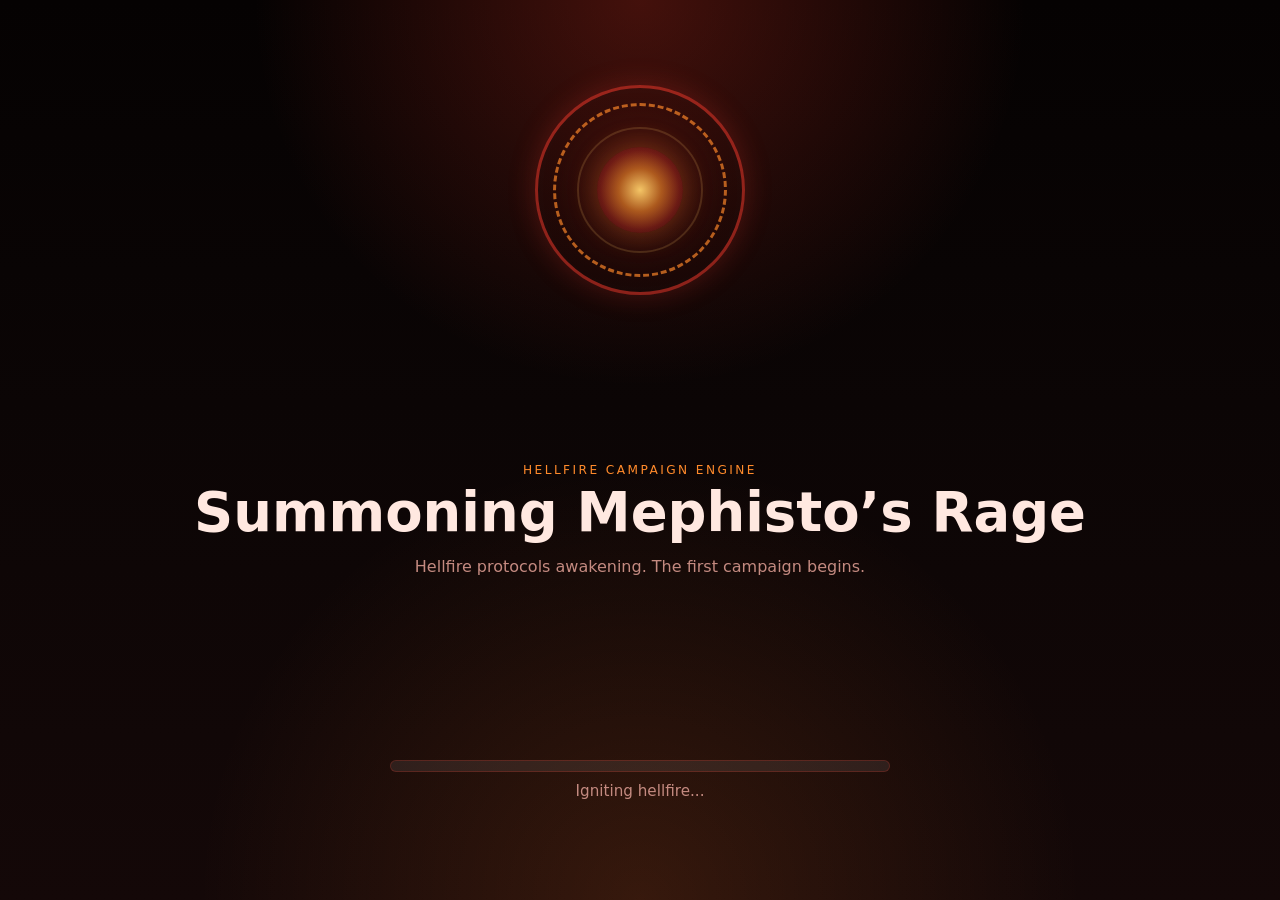
==== index.html @ 6e619ab1 "Update index.html" ====
<!DOCTYPE html>
<html lang="en">
<head>
  <meta charset="UTF-8" />
  <meta
    name="viewport"
    content="width=device-width, initial-scale=1, viewport-fit=cover"
  />
  <title>Omega Forge — V3</title>
  <meta name="theme-color" content="#120606" />
  <style>
    :root {
      --bg: #0b0505;
      --bg2: #1a0a0a;
      --panel: rgba(28, 10, 10, 0.92);
      --panel-2: rgba(18, 8, 8, 0.98);
      --line: rgba(255, 138, 43, 0.16);
      --line-2: rgba(255, 60, 47, 0.20);
      --text: #ffe8e0;
      --muted: #c48a80;
      --accent: #ff3c2f;
      --accent-2: #ff8a2b;
      --accent-3: #ffcf6b;
      --success: #9cff9a;
      --warn: #ffd166;
      --danger: #ff7676;
      --shadow: 0 16px 42px rgba(0, 0, 0, 0.42);
      --radius: 22px;
      --maxw: 1180px;
    }

    * { box-sizing: border-box; }

    html,
    body {
      margin: 0;
      min-height: 100%;
      background:
        radial-gradient(circle at top, rgba(255,60,40,.25), transparent 35%),
        radial-gradient(circle at bottom, rgba(255,120,40,.15), transparent 40%),
        linear-gradient(180deg,#050202 0%,#0b0505 45%,#140808 100%);
      color: var(--text);
      font-family: Inter, ui-sans-serif, system-ui, -apple-system, BlinkMacSystemFont, "Segoe UI", sans-serif;
    }

    body { min-height: 100vh; }

    button,
    input,
    textarea,
    select {
      font: inherit;
    }

    button { cursor: pointer; }

    .app-shell {
      width: 100%;
      min-height: 100vh;
      padding: 12px;
    }

    .screen {
      display: none;
      min-height: calc(100vh - 24px);
    }

    .screen.active {
      display: block;
    }

    .wrap,
    .topbar,
    .hud-grid {
      width: min(var(--maxw), 100%);
      margin: 0 auto;
    }

    .panel {
      background: linear-gradient(180deg, var(--panel), var(--panel-2));
      border: 1px solid var(--line);
      border-radius: var(--radius);
      box-shadow: var(--shadow);
      backdrop-filter: blur(10px);
    }

    .eyebrow {
      margin: 0 0 8px;
      font-size: 0.76rem;
      letter-spacing: 0.2em;
      text-transform: uppercase;
      color: var(--accent-2);
    }

    .muted { color: var(--muted); }

    .btn {
      border: 0;
      border-radius: 14px;
      padding: 12px 16px;
      color: white;
      transition: transform 0.18s ease, opacity 0.18s ease;
    }

    .btn:hover {
      transform: translateY(-1px);
      opacity: 0.98;
    }

    .btn-primary {
      background: linear-gradient(135deg, var(--accent), var(--accent-2));
      color: #1a0904;
      font-weight: 800;
    }

    .btn-secondary {
      background: rgba(255,255,255,0.08);
      border: 1px solid rgba(255,255,255,0.08);
    }

    .btn-danger {
      background: rgba(255,118,118,0.16);
      color: #ffd9d9;
      border: 1px solid rgba(255,118,118,0.14);
    }

    .btn-ghost {
      background: rgba(255,255,255,0.04);
      border: 1px solid var(--line-2);
      color: var(--text);
    }

    .btn-tab.active {
      background: linear-gradient(135deg, var(--accent), var(--accent-3));
      color: #2b0c04;
      font-weight: 800;
    }

    .btn-complete {
      background: linear-gradient(135deg, var(--accent-2), var(--accent-3));
      color: #2b1204;
      font-weight: 900;
    }

    .tag {
      display: inline-flex;
      align-items: center;
      gap: 8px;
      padding: 8px 12px;
      border-radius: 999px;
      background: rgba(255,255,255,0.05);
      border: 1px solid var(--line);
      color: var(--muted);
      font-size: 0.86rem;
      font-weight: 700;
    }

    /* LOADING */
    .reactor-wrap {
      min-height: calc(100vh - 24px);
      display: grid;
      place-items: center;
      text-align: center;
      gap: 22px;
    }

    .reactor-shell {
      position: relative;
      width: 210px;
      height: 210px;
    }

    .reactor-ring,
    .reactor-core {
      position: absolute;
      inset: 0;
      border-radius: 50%;
    }

    .reactor-ring.r1 {
      border: 3px solid rgba(255, 60, 47, 0.5);
      box-shadow: 0 0 28px rgba(255, 60, 47, 0.22);
      animation: spin 4.2s linear infinite;
    }

    .reactor-ring.r2 {
      inset: 18px;
      border: 3px dashed rgba(255, 138, 43, 0.68);
      animation: spin-reverse 3.2s linear infinite;
    }

    .reactor-ring.r3 {
      inset: 42px;
      border: 2px solid rgba(255, 207, 107, 0.16);
      animation: pulse 2.1s ease-in-out infinite;
    }

    .reactor-core {
      inset: 62px;
      background:
        radial-gradient(circle,
          rgba(255, 207, 107, 0.95) 0%,
          rgba(255, 138, 43, 0.62) 35%,
          rgba(255, 60, 47, 0.32) 65%,
          transparent 100%);
      box-shadow:
        0 0 30px rgba(255, 138, 43, 0.32),
        0 0 60px rgba(255, 60, 47, 0.24);
    }

    .loading-copy h1 {
      margin: 0 0 10px;
      font-size: clamp(2rem, 5vw, 3.4rem);
      line-height: 1.03;
    }

    .progress-block {
      width: min(500px, 100%);
    }

    .progress-bar {
      width: 100%;
      height: 12px;
      border-radius: 999px;
      background: rgba(255,255,255,0.08);
      overflow: hidden;
      border: 1px solid var(--line-2);
    }

    .progress-fill {
      width: 0%;
      height: 100%;
      border-radius: 999px;
      background: linear-gradient(90deg, var(--accent), var(--accent-2), var(--accent-3));
      transition: width 0.35s ease;
      box-shadow: 0 0 22px rgba(255, 60, 47, 0.34);
    }

    .progress-text {
      margin-top: 10px;
      color: var(--muted);
      font-size: 0.95rem;
    }

    /* OPERATOR SELECT */
    .operator-panel,
    .profile-panel {
      max-width: 900px;
      margin-top: 26px;
      padding: 22px;
    }

    .panel-header h2,
    .topbar h1,
    .card h3,
    .sheet-header h2 {
      margin: 0;
    }

    .panel-header {
      margin-bottom: 18px;
    }

    .operator-grid {
      display: grid;
      grid-template-columns: repeat(2, minmax(0, 1fr));
      gap: 14px;
    }

    .operator-card {
      padding: 16px;
      border-radius: 18px;
      border: 1px solid var(--line-2);
      background: rgba(255,255,255,0.03);
      display: grid;
      gap: 10px;
    }

    .operator-card h3 {
      margin: 0;
      font-size: 1.1rem;
    }

    .operator-meta {
      color: var(--muted);
      font-size: 0.92rem;
      line-height: 1.4;
    }

    .operator-actions {
      display: flex;
      gap: 10px;
      flex-wrap: wrap;
    }

    .form-grid {
      display: grid;
      grid-template-columns: repeat(2, minmax(0, 1fr));
      gap: 14px;
    }

    .field {
      display: flex;
      flex-direction: column;
      gap: 8px;
    }

    .field span {
      color: var(--muted);
      font-size: 0.92rem;
    }

    .field input,
    .field textarea,
    .field select {
      width: 100%;
      border-radius: 16px;
      border: 1px solid var(--line-2);
      background: rgba(20, 8, 8, 0.92);
      color: var(--text);
      padding: 13px 14px;
      outline: none;
    }

    .field input:focus,
    .field textarea:focus,
    .field select:focus {
      border-color: rgba(255, 138, 43, 0.55);
    }

    .field-full {
      grid-column: 1 / -1;
    }

    .actions {
      display: flex;
      justify-content: flex-end;
      gap: 10px;
      margin-top: 6px;
      flex-wrap: wrap;
    }

    /* HUD */
    .topbar {
      display: flex;
      justify-content: space-between;
      gap: 14px;
      align-items: center;
      margin-bottom: 16px;
    }

    .topbar-actions {
      display: flex;
      gap: 10px;
      flex-wrap: wrap;
    }

    .hud-grid {
      display: grid;
      gap: 16px;
    }

    .hero-panel,
    .sheet-panel,
    .metrics-panel,
    .archive-panel {
      padding: 18px;
    }

    .hero-banner {
      display: grid;
      gap: 12px;
      padding: 16px;
      border-radius: 18px;
      border: 1px solid var(--line-2);
      background:
        linear-gradient(180deg, rgba(255, 60, 47, 0.08), rgba(255,255,255,0.02));
    }

    .hero-line {
      display: flex;
      align-items: center;
      gap: 12px;
      flex-wrap: wrap;
    }

    .main-layout {
      display: grid;
      grid-template-columns: 1.45fr 0.95fr;
      gap: 16px;
      align-items: start;
    }

    .sheet-card,
    .card,
    .archive-block {
      border: 1px solid var(--line-2);
      background: rgba(18, 8, 8, 0.84);
      border-radius: 18px;
      overflow: hidden;
    }

    .sheet-header {
      padding: 16px;
      border-bottom: 1px solid var(--line-2);
      background: linear-gradient(180deg, rgba(255,138,43,0.10), rgba(255,255,255,0.02));
      display: grid;
      gap: 10px;
    }

    .sheet-header p { margin: 0; }

    .sheet-actions {
      display: flex;
      gap: 10px;
      flex-wrap: wrap;
    }

    .directive-tabs,
    .week-controls {
      display: flex;
      gap: 10px;
      flex-wrap: wrap;
    }

    .table-wrap {
      overflow-x: auto;
    }

    .paper-table {
      width: 100%;
      min-width: 880px;
      border-collapse: collapse;
    }

    .paper-table th,
    .paper-table td {
      padding: 12px 10px;
      text-align: left;
      vertical-align: top;
      border-bottom: 1px solid rgba(255,255,255,0.06);
    }

    .paper-table th {
      font-size: 0.8rem;
      letter-spacing: 0.08em;
      text-transform: uppercase;
      color: var(--accent-2);
      background: rgba(255,255,255,0.02);
    }

    .lift-name {
      font-weight: 800;
      color: var(--text);
      margin-bottom: 4px;
    }

    .lift-sub {
      color: var(--muted);
      font-size: 0.88rem;
    }

    .actual-input {
      width: 100%;
      min-width: 180px;
      border-radius: 10px;
      border: 1px solid var(--line-2);
      background: rgba(20, 8, 8, 0.94);
      color: var(--text);
      padding: 10px 12px;
      outline: none;
    }

    .card {
      padding: 16px;
    }

    .stack {
      display: grid;
      gap: 16px;
    }

    .clean-list {
      list-style: none;
      margin: 12px 0 0;
      padding: 0;
      display: grid;
      gap: 10px;
    }

    .clean-list li {
      padding: 10px 12px;
      border-radius: 12px;
      background: rgba(255,255,255,0.04);
    }

    .metrics-grid {
      display: grid;
      grid-template-columns: repeat(2, minmax(0, 1fr));
      gap: 10px;
    }

    .metric-card {
      padding: 14px;
      border-radius: 16px;
      border: 1px solid var(--line-2);
      background: rgba(255,255,255,0.03);
    }

    .metric-label {
      display: block;
      color: var(--muted);
      font-size: 0.82rem;
      margin-bottom: 7px;
    }

    .metric-card strong {
      font-size: 1.02rem;
    }

    .class-banner {
      padding: 14px;
      border-radius: 16px;
      border: 1px solid rgba(255, 138, 43, 0.18);
      background: linear-gradient(180deg, rgba(255,138,43,0.08), rgba(255,255,255,0.02));
      margin-bottom: 12px;
    }

    .class-title {
      font-size: 1.2rem;
      font-weight: 900;
      margin: 0 0 6px;
      color: var(--accent-3);
    }

    .progress-list {
      display: grid;
      gap: 8px;
      margin-top: 12px;
    }

    .progress-item {
      padding: 10px 12px;
      border-radius: 12px;
      background: rgba(255,255,255,0.04);
      border: 1px solid rgba(255,255,255,0.04);
      display: flex;
      justify-content: space-between;
      gap: 8px;
      align-items: center;
    }

    .done {
      color: var(--success);
      font-weight: 800;
    }

    .todo {
      color: var(--muted);
    }

    .notes-box {
      display: grid;
      gap: 12px;
    }

    .notes-box textarea {
      min-height: 150px;
      resize: vertical;
    }

    .status-message {
      padding: 12px 14px;
      border-radius: 14px;
      border: 1px solid rgba(255,138,43,0.18);
      background: rgba(255,138,43,0.08);
      color: var(--text);
      display: none;
      font-weight: 700;
    }

    .status-message.show {
      display: block;
    }

    .archive-toggle {
      width: 100%;
      border: 1px solid var(--line-2);
      background: rgba(18, 8, 8, 0.84);
      color: var(--text);
      border-radius: 16px;
      padding: 16px;
      display: flex;
      justify-content: space-between;
      align-items: center;
      font-weight: 800;
    }

    .archive-content {
      overflow: hidden;
      transition: max-height 0.28s ease, opacity 0.22s ease, margin-top 0.22s ease;
      max-height: 2200px;
      opacity: 1;
      margin-top: 12px;
    }

    .archive-content.collapsed {
      max-height: 0;
      opacity: 0;
      margin-top: 0;
    }

    .archive-inner {
      display: grid;
      gap: 12px;
    }

    .stack-list {
      display: grid;
      gap: 10px;
    }

    .log-item {
      padding: 12px 14px;
      border-radius: 12px;
      border: 1px solid var(--line-2);
      background: rgba(255,255,255,0.03);
    }

    .log-item .top {
      font-weight: 800;
      margin-bottom: 5px;
    }

    .log-item .bottom {
      color: var(--muted);
      font-size: 0.92rem;
    }

    .remax-row {
      display: grid;
      grid-template-columns: 1fr 1fr 1fr;
      gap: 10px;
      margin-top: 12px;
    }

    .footline {
      margin-top: 12px;
      font-size: 0.88rem;
      color: var(--muted);
    }

    @keyframes spin {
      from { transform: rotate(0deg); }
      to { transform: rotate(360deg); }
    }

    @keyframes spin-reverse {
      from { transform: rotate(360deg); }
      to { transform: rotate(0deg); }
    }

    @keyframes pulse {
      0%, 100% { transform: scale(0.97); opacity: 0.62; }
      50% { transform: scale(1.03); opacity: 1; }
    }

    @media (max-width: 1080px) {
      .main-layout {
        grid-template-columns: 1fr;
      }
    }

    @media (max-width: 820px) {
      .operator-grid,
      .form-grid,
      .remax-row {
        grid-template-columns: 1fr;
      }

      .metrics-grid {
        grid-template-columns: 1fr 1fr;
      }
    }

    @media (max-width: 760px) {
      .app-shell {
        padding: 10px;
      }

      .screen,
      .reactor-wrap {
        min-height: calc(100vh - 20px);
      }

      .topbar {
        flex-direction: column;
        align-items: flex-start;
      }

      .topbar-actions {
        width: 100%;
      }

      .topbar-actions .btn {
        flex: 1;
      }

      .metrics-grid {
        grid-template-columns: 1fr;
      }

      .reactor-shell {
        width: 160px;
        height: 160px;
      }

      .paper-table {
        min-width: 760px;
      }

      .loading-copy h1 {
        font-size: 2rem;
      }
    }
  </style>
</head>
<body>
  <div id="app" class="app-shell">
    <section id="loading-screen" class="screen active">
      <div class="reactor-wrap wrap">
        <div class="reactor-shell">
          <div class="reactor-ring r1"></div>
          <div class="reactor-ring r2"></div>
          <div class="reactor-ring r3"></div>
          <div class="reactor-core"></div>
        </div>

        <div class="loading-copy">
          <p class="eyebrow">HELLFIRE CAMPAIGN ENGINE</p>
          <h1>Summoning Mephisto’s Rage</h1>
          <p class="muted">Hellfire protocols awakening. The first campaign begins.</p>
        </div>

        <div class="progress-block">
          <div class="progress-bar">
            <div id="loading-bar-fill" class="progress-fill"></div>
          </div>
          <p id="loading-status" class="progress-text">Igniting hellfire...</p>
        </div>
      </div>
    </section>

    <section id="operator-screen" class="screen">
      <div class="panel operator-panel wrap">
        <div class="panel-header">
          <p class="eyebrow">SELECT OPERATOR</p>
          <h2>Choose Your Profile</h2>
          <p class="muted">Multiple people can run campaigns on the same phone/browser.</p>
        </div>

        <div id="operator-grid" class="operator-grid"></div>

        <div class="actions" style="margin-top:16px;">
          <button id="add-operator-btn" class="btn btn-primary" type="button">+ Add Operator</button>
        </div>
      </div>
    </section>

    <section id="profile-screen" class="screen">
      <div class="panel profile-panel wrap">
        <div class="panel-header">
          <p class="eyebrow">OPERATOR SETUP</p>
          <h2 id="profile-screen-title">Create Operator</h2>
          <p class="muted">Set the base numbers that will drive the full month arc.</p>
        </div>

        <form id="profile-form" class="form-grid">
          <label class="field">
            <span>Operator Name</span>
            <input id="name" type="text" placeholder="John" />
          </label>

          <label class="field">
            <span>Campaign Label</span>
            <input id="cycleName" type="text" placeholder="Month 01 // Mephisto’s Rage" />
          </label>

          <label class="field">
            <span>Bench Max</span>
            <input id="benchMax" type="number" min="0" step="1" placeholder="225" />
          </label>

          <label class="field">
            <span>Squat Max</span>
            <input id="squatMax" type="number" min="0" step="1" placeholder="315" />
          </label>

          <label class="field">
            <span>Deadlift Max</span>
            <input id="deadliftMax" type="number" min="0" step="1" placeholder="285" />
          </label>

          <label class="field">
            <span>Landmine Base</span>
            <input id="landmineBase" type="number" min="0" step="5" placeholder="45" />
          </label>

          <label class="field">
            <span>Kettlebell Base</span>
            <input id="kettlebellBase" type="number" min="0" step="5" placeholder="35" />
          </label>

          <div class="actions field-full">
            <button id="back-to-operators-btn" class="btn btn-secondary" type="button">Back</button>
            <button id="save-operator-btn" class="btn btn-primary" type="submit">Save Operator</button>
          </div>
        </form>
      </div>
    </section>

    <section id="hud-screen" class="screen">
      <header class="topbar wrap">
        <div>
          <p class="eyebrow">GUARDIANS COMMAND</p>
          <h1 id="hud-title">Welcome back, Operator</h1>
        </div>

        <div class="topbar-actions">
          <button id="switch-operator-btn" class="btn btn-secondary" type="button">Switch Operator</button>
          <button id="edit-profile-btn" class="btn btn-secondary" type="button">Edit Numbers</button>
          <button id="reset-operator-btn" class="btn btn-danger" type="button">Reset Operator</button>
        </div>
      </header>

      <main class="hud-grid wrap">
        <section class="panel hero-panel">
          <div class="hero-banner">
            <div class="hero-line">
              <span class="tag" id="arc-name-badge">Mephisto’s Rage</span>
              <span class="tag">Month <span id="month-badge">1</span></span>
              <span class="tag">Week <span id="week-badge">1</span></span>
              <span class="tag" id="phase-badge">Foundation</span>
            </div>

            <div>
              <p class="eyebrow">CURRENT ARC</p>
              <h2 id="arc-title" style="margin:0;">Mephisto’s Rage</h2>
              <p id="arc-subtitle" class="muted" style="margin:8px 0 0;">
                Three directives this week. Complete them to build Power Index.
              </p>
            </div>

            <div class="week-controls">
              <button id="prev-week-btn" class="btn btn-ghost" type="button">Previous Week</button>
              <button id="next-week-btn" class="btn btn-primary" type="button">Advance Week</button>
            </div>

            <div>
              <p class="eyebrow" style="margin-bottom:10px;">DIRECTIVES</p>
              <div id="directive-tabs" class="directive-tabs"></div>
            </div>
          </div>
        </section>

        <div class="main-layout">
          <section class="panel sheet-panel">
            <div class="sheet-card">
              <div class="sheet-header">
                <p class="eyebrow">ACTIVE DIRECTIVE</p>
                <h2 id="directive-title">Hellfire Ignition</h2>
                <p id="directive-subtitle" class="muted">The furnace opens. You either feed it or get consumed.</p>

                <div class="sheet-actions">
                  <button id="save-notes-btn" class="btn btn-secondary" type="button">Save Notes</button>
                  <button id="complete-directive-btn" class="btn btn-complete" type="button">Directive Complete</button>
                </div>

                <div id="directive-status-message" class="status-message"></div>
              </div>

              <div class="table-wrap">
                <table class="paper-table">
                  <thead>
                    <tr>
                      <th>Directive</th>
                      <th>Charge</th>
                      <th>Target Load</th>
                      <th>Actual</th>
                      <th>Notes</th>
                    </tr>
                  </thead>
                  <tbody id="paper-table-body"></tbody>
                </table>
              </div>
            </div>
          </section>

          <section class="stack">
            <section class="panel metrics-panel">
              <div class="card">
                <p class="eyebrow">OPERATOR METRICS</p>

                <div class="class-banner">
                  <p class="class-title" id="mutant-class-title">INITIATE</p>
                  <p id="mutant-class-subtitle" class="muted" style="margin:0;">Mutation emerging.</p>
                </div>

                <div class="metrics-grid">
                  <div class="metric-card">
                    <span class="metric-label">Power Index</span>
                    <strong id="power-index">0</strong>
                  </div>
                  <div class="metric-card">
                    <span class="metric-label">Completed Directives</span>
                    <strong id="completed-count">0 / 3</strong>
                  </div>
                  <div class="metric-card">
                    <span class="metric-label">Bench Threshold</span>
                    <strong id="stat-bench">225</strong>
                  </div>
                  <div class="metric-card">
                    <span class="metric-label">Squat Threshold</span>
                    <strong id="stat-squat">315</strong>
                  </div>
                  <div class="metric-card">
                    <span class="metric-label">Deadlift Threshold</span>
                    <strong id="stat-deadlift">285</strong>
                  </div>
                  <div class="metric-card">
                    <span class="metric-label">Operator</span>
                    <strong id="stat-operator">John</strong>
                  </div>
                </div>

                <div class="progress-list" id="campaign-progress-list"></div>
              </div>
            </section>

            <section class="panel">
              <div class="card">
                <h3>Session Warmup</h3>
                <ul id="warmup-list" class="clean-list"></ul>
              </div>
            </section>

            <section class="panel">
              <div class="card notes-box">
                <h3>Session Notes</h3>
                <textarea id="daily-notes" placeholder="Bar speed, stiffness, what moved well, what needs to change next time..."></textarea>
              </div>
            </section>

            <section class="panel">
              <div class="card">
                <p class="eyebrow">RE-MAX GATE</p>
                <h3>End of Week 4</h3>

                <div class="remax-row">
                  <label class="field">
                    <span>Bench AMRAP @ 85%</span>
                    <input id="bench-remax-reps" type="number" min="0" step="1" placeholder="6" />
                  </label>

                  <label class="field">
                    <span>Squat AMRAP @ 85%</span>
                    <input id="squat-remax-reps" type="number" min="0" step="1" placeholder="5" />
                  </label>

                  <label class="field">
                    <span>Deadlift AMRAP @ 85%</span>
                    <input id="deadlift-remax-reps" type="number" min="0" step="1" placeholder="6" />
                  </label>
                </div>

                <button id="run-remax-btn" class="btn btn-primary" type="button" style="margin-top:12px;">
                  Re-Max and Start Next Month
                </button>

                <p class="mini-note">
                  Completing a full month arc and re-maxing grants a major Power Index jump and rotates a new arc name.
                </p>
              </div>
            </section>
          </section>
        </div>

        <section class="panel archive-panel">
          <button id="archive-toggle" class="archive-toggle" type="button" aria-expanded="false">
            <span>Campaign Archive</span>
            <span id="archive-toggle-icon">+</span>
          </button>

          <div id="archive-content" class="archive-content collapsed">
            <div class="archive-inner">
              <div class="archive-block" style="padding:16px;">
                <h3>Recent Actual Entries</h3>
                <div id="recent-lifts" class="stack-list"></div>
              </div>

              <div class="archive-block" style="padding:16px;">
                <h3>Saved Session Notes</h3>
                <p id="archive-daily-notes" class="muted">No notes saved yet.</p>
              </div>
            </div>
          </div>
        </section>

        <p class="footline">
          V3 hellfire theme active. Month 1 = Mephisto’s Rage. Month 2 = Chronovium Surge.
        </p>
      </main>
    </section>
  </div>

  <script>
    (() => {
      const STORAGE_KEY = "guardians_directive_engine_v3";

      const arcPool = [
        "Mephisto’s Rage",
        "Chronovium Surge",
        "Omega Faultline",
        "Celestial Override"
      ];

      const phaseMap = {
        1: "Foundation",
        2: "Escalation",
        3: "Domination",
        4: "Regeneration"
      };

      const mutantClasses = [
        { name: "INITIATE", min: 0, subtitle: "Mutation emerging." },
        { name: "ENHANCED", min: 15, subtitle: "Strength stabilized." },
        { name: "PRIME", min: 40, subtitle: "Power accelerating." },
        { name: "ALPHA", min: 80, subtitle: "Mutant dominance." },
        { name: "OMEGA", min: 150, subtitle: "Reality bending." }
      ];

      const mephistoDirectiveNames = {
        1: [
          { name: "Hellfire Ignition", subtitle: "The furnace opens. You either feed it or get consumed." },
          { name: "Demon’s Bargain", subtitle: "Pay in sweat now or blood later." },
          { name: "Inferno Protocol", subtitle: "Heat rises. So do expectations." }
        ],
        2: [
          { name: "Soul Furnace", subtitle: "The load climbs. The contract tightens." },
          { name: "Brimstone Load", subtitle: "Heavy work with hellfire in the joints." },
          { name: "Pit Descent", subtitle: "Walk deeper into the fire and come back stronger." }
        ],
        3: [
          { name: "Helllord Strength", subtitle: "This is the week where mercy leaves the room." },
          { name: "Blood Contract", subtitle: "Power is purchased rep by rep." },
          { name: "Devil’s Dominion", subtitle: "Own the room. Own the bar." }
        ],
        4: [
          { name: "Ashen Recovery", subtitle: "The flames quiet, but the steel stays." },
          { name: "Ember Stability", subtitle: "Lighter work. Cleaner movement." },
          { name: "Hellgate Reset", subtitle: "Close the month arc and reopen stronger." }
        ]
      };

      const defaultOperator = {
        id: "",
        profile: {
          name: "",
          cycleName: "Month 01 // Mephisto’s Rage",
          benchMax: 225,
          squatMax: 315,
          deadliftMax: 285,
          landmineBase: 45,
          kettlebellBase: 35
        },
        month: 1,
        week: 1,
        workoutIndex: 0,
        arcName: "Mephisto’s Rage",
        dailyNotes: {},
        actualEntries: {},
        recentEntries: [],
        archiveOpen: false,
        completedDirectives: {},
        weekBonuses: {},
        powerIndex: 0
      };

      const defaultRoot = {
        activeOperatorId: "",
        operators: {}
      };

      function clone(obj) {
        return JSON.parse(JSON.stringify(obj));
      }

      function getRootData() {
        try {
          const raw = localStorage.getItem(STORAGE_KEY);
          if (!raw) return clone(defaultRoot);
          const parsed = JSON.parse(raw);
          return {
            ...clone(defaultRoot),
            ...parsed,
            operators: parsed.operators || {}
          };
        } catch {
          return clone(defaultRoot);
        }
      }

      function saveRootData() {
        localStorage.setItem(STORAGE_KEY, JSON.stringify(rootData));
      }

      function generateId() {
        return `op_${Date.now()}_${Math.floor(Math.random() * 10000)}`;
      }

      function pickArcName(month) {
        return arcPool[(month - 1) % arcPool.length];
      }

      function round5(value) {
        return Math.max(5, Math.round(value / 5) * 5);
      }

      function pct(value, decimal) {
        return round5(value * decimal);
      }

      function estimate1RM(weight, reps) {
        return Math.round(weight * (1 + reps * 0.0333));
      }

      function escapeHtml(value) {
        return String(value)
          .replaceAll("&", "&amp;")
          .replaceAll("<", "&lt;")
          .replaceAll(">", "&gt;")
          .replaceAll('"', "&quot;")
          .replaceAll("'", "&#039;");
      }

      function getCurrentOperator() {
        return rootData.operators[rootData.activeOperatorId] || null;
      }

      function setCurrentOperator(operator) {
        rootData.operators[operator.id] = operator;
        rootData.activeOperatorId = operator.id;
        saveRootData();
      }

      function clearCurrentOperator() {
        rootData.activeOperatorId = "";
        saveRootData();
      }

      function deleteOperator(id) {
        delete rootData.operators[id];
        if (rootData.activeOperatorId === id) rootData.activeOperatorId = "";
        saveRootData();
      }

      function getMutantClass(powerIndex) {
        let current = mutantClasses[0];
        mutantClasses.forEach((rank) => {
          if (powerIndex >= rank.min) current = rank;
        });
        return current;
      }

      function directiveCompleteKey(operator) {
        return `m${operator.month}-w${operator.week}-d${operator.workoutIndex}`;
      }

      function directiveNotesKey(operator) {
        return `m${operator.month}-w${operator.week}-d${operator.workoutIndex}`;
      }

      function directiveEntryKey(operator, liftIndex) {
        return `m${operator.month}-w${operator.week}-d${operator.workoutIndex}-l${liftIndex}`;
      }

      function weekBonusKey(operator) {
        return `m${operator.month}-w${operator.week}`;
      }

      function weekPrescription(week) {
        if (week === 1) {
          return {
            primaryA: "5 x 5",
            primaryB: "4 x 5",
            accessory: "4 x 10",
            kb: "4 x 12-15",
            core: "3 x 10-12 / 30-40 sec"
          };
        }
        if (week === 2) {
          return {
            primaryA: "5-4-3-4-5",
            primaryB: "5-4-3-4-5",
            accessory: "4 x 8",
            kb: "4 x 10-12",
            core: "3 x 8-10 / 30-40 sec"
          };
        }
        if (week === 3) {
          return {
            primaryA: "4 x 8",
            primaryB: "4 x 8-10",
            accessory: "4 x 8-10",
            kb: "4 x 8-10",
            core: "3 x 8-10 / 35-45 sec"
          };
        }
        return {
          primaryA: "3 x 12",
          primaryB: "3 x 12",
          accessory: "3 x 12-15",
          kb: "3 x 12-15",
          core: "3 x 10-12 / 30 sec"
        };
      }

      function weekLoad(type, max) {
        if (type === "week2wave") {
          return `${pct(max, 0.70)} / ${pct(max, 0.75)} / ${pct(max, 0.80)} / ${pct(max, 0.75)} / ${pct(max, 0.70)}`;
        }
        if (type === "week1heavy") return pct(max, 0.72);
        if (type === "week1secondary") return pct(max, 0.68);
        if (type === "week3heavy") return pct(max, 0.68);
        if (type === "week3secondary") return pct(max, 0.65);
        if (type === "week4heavy") return pct(max, 0.55);
        if (type === "week4secondary") return pct(max, 0.50);
        return pct(max, 0.7);
      }

      function buildWeekPlan(profile, week, month) {
        const bench = Number(profile.benchMax) || 225;
        const squat = Number(profile.squatMax) || 315;
        const dead = Number(profile.deadliftMax) || 285;
        const landmine = Number(profile.landmineBase) || 45;
        const kb = Number(profile.kettlebellBase) || 35;
        const s = weekPrescription(week);

        const basePlan = [
          {
            name: "Directive A",
            subtitle: "Primary opening directive.",
            warmup: [
              "3 min incline walk or bike",
              "Band shoulder activation x 15",
              "Hip hinge x 10",
              "Bench ramp x 3 waves",
              "Deadlift ramp x 3 waves"
            ],
            lifts: [
              { name: "Bench Press", charge: s.primaryA, weight: week === 2 ? weekLoad("week2wave", bench) : week === 3 ? weekLoad("week3heavy", bench) : week === 4 ? weekLoad("week4heavy", bench) : weekLoad("week1heavy", bench), notes: "Main press. Own the groove." },
              { name: "Snatch-Grip Deadlift", charge: s.primaryB, weight: week === 2 ? weekLoad("week2wave", dead) : week === 3 ? weekLoad("week3secondary", dead) : week === 4 ? weekLoad("week4secondary", dead) : weekLoad("week1secondary", dead), notes: "Huge upper back. No soft setup." },
              { name: "Landmine Meadows Row", charge: s.accessory, weight: round5(landmine + (week === 1 ? 30 : week === 2 ? 35 : week === 3 ? 40 : 15)), notes: "Drive through elbow." },
              { name: "Bulgarian Split Squat", charge: week === 4 ? "3 x 10 each" : "3-4 x 8-10 each", weight: "Bodyweight / DB", notes: "Own balance and depth." },
              { name: "Kettlebell Swing", charge: s.kb, weight: round5(kb + (week >= 3 ? 10 : week === 2 ? 5 : 0)), notes: "Snap hips. Stay crisp." },
              { name: "Pallof Press", charge: s.core, weight: "Band / Cable", notes: "Anti-rotation. Ribs down." }
            ]
          },
          {
            name: "Directive B",
            subtitle: "Second pressure directive.",
            warmup: [
              "3 min bike",
              "Adductor rockback x 8 each side",
              "Goblet squat pry x 8",
              "Squat ramp x 3 waves",
              "Bench ramp x 2 waves"
            ],
            lifts: [
              { name: "Back Squat", charge: s.primaryA, weight: week === 2 ? weekLoad("week2wave", squat) : week === 3 ? weekLoad("week3heavy", squat) : week === 4 ? weekLoad("week4heavy", squat) : weekLoad("week1heavy", squat), notes: "Depth and brace." },
              { name: "Bench Press", charge: week === 1 ? "4 x 6" : s.primaryB, weight: week === 2 ? weekLoad("week2wave", bench) : week === 3 ? weekLoad("week3secondary", bench) : week === 4 ? weekLoad("week4secondary", bench) : pct(bench, 0.75), notes: "Repeatable press quality." },
              { name: "Landmine Lunges", charge: week === 4 ? "3 x 10 each" : "4 x 8 each", weight: round5(landmine + (week === 1 ? 20 : week === 2 ? 25 : week === 3 ? 30 : 10)), notes: "Athletic unilateral strength." },
              { name: "Romanian Deadlift", charge: week === 4 ? "3 x 10" : "3 x 8-10", weight: week === 1 ? pct(dead, 0.50) : week === 2 ? pct(dead, 0.55) : week === 3 ? pct(dead, 0.60) : pct(dead, 0.45), notes: "Lengthen hamstrings. Stay braced." },
              { name: "Kettlebell Front Rack Carry", charge: s.core, weight: round5(kb + (week >= 3 ? 10 : 5)), notes: "Anti-lateral flexion. Tall and locked in." },
              { name: "Dead Bug", charge: "3 x 8-10 each", weight: "Bodyweight", notes: "Anti-extension. Move slow." }
            ]
          },
          {
            name: "Directive C",
            subtitle: "Final pressure directive.",
            warmup: [
              "3 min row or fast walk",
              "Glute bridge x 12",
              "T-spine opener x 8",
              "Deadlift ramp x 3 waves",
              "Squat ramp x 2 waves"
            ],
            lifts: [
              { name: "Deadlift", charge: s.primaryA, weight: week === 2 ? weekLoad("week2wave", dead) : week === 3 ? weekLoad("week3heavy", dead) : week === 4 ? weekLoad("week4heavy", dead) : weekLoad("week1heavy", dead), notes: "Conventional pull. Clean violence." },
              { name: "Back Squat", charge: week === 1 ? "4 x 6" : s.primaryB, weight: week === 2 ? weekLoad("week2wave", squat) : week === 3 ? weekLoad("week3secondary", squat) : week === 4 ? weekLoad("week4secondary", squat) : pct(squat, 0.70), notes: "Stay stacked. No divebombing." },
              { name: "Half-Kneeling Landmine Thruster", charge: week === 4 ? "3 x 10 each" : "4 x 8 each", weight: round5(landmine + (week === 1 ? 15 : week === 2 ? 20 : week === 3 ? 25 : 10)), notes: "Press and brace together." },
              { name: "Bulgarian Split Squat", charge: week === 4 ? "3 x 10 each" : "3-4 x 8 each", weight: "Bodyweight / DB", notes: "Control depth and pelvis." },
              { name: "Kettlebell Goblet Squat", charge: s.kb, weight: round5(kb + (week >= 3 ? 10 : 0)), notes: "Stay upright and brutal." },
              { name: "Suitcase Carry", charge: "3 x 35-45 sec each", weight: round5(kb + 5), notes: "Anti-lateral flexion. No leaning." }
            ]
          }
        ];

        if (month === 1) {
          const names = mephistoDirectiveNames[week] || mephistoDirectiveNames[1];
          return basePlan.map((directive, index) => ({
            ...directive,
            name: names[index].name,
            subtitle: names[index].subtitle
          }));
        }

        return basePlan.map((directive, index) => {
          const monthSets = {
            2: [
              ["Chrono Break", "Time is unstable. Your output should be too."],
              ["Rift Pressure", "Push through the split and hold the line."],
              ["Temporal Collapse", "Power under distortion."]
            ],
            3: [
              ["Faultline Pressure", "The ground shifts. You do not."],
              ["Omega Drift", "Power without waste."],
              ["Breakpoint Dominion", "Drive through instability."]
            ],
            4: [
              ["Celestial Signal", "Controlled force under a bigger sky."],
              ["Starfall Load", "Heavy work with cosmic posture."],
              ["Override Pulse", "Finish strong. Finish clean."]
            ]
          };
          const themed = monthSets[month] || monthSets[2];
          return {
            ...directive,
            name: themed[index][0],
            subtitle: themed[index][1]
          };
        });
      }

      const screens = {
        loading: document.getElementById("loading-screen"),
        operator: document.getElementById("operator-screen"),
        profile: document.getElementById("profile-screen"),
        hud: document.getElementById("hud-screen")
      };

      const els = {
        loadingBarFill: document.getElementById("loading-bar-fill"),
        loadingStatus: document.getElementById("loading-status"),

        operatorGrid: document.getElementById("operator-grid"),
        addOperatorBtn: document.getElementById("add-operator-btn"),

        profileScreenTitle: document.getElementById("profile-screen-title"),
        profileForm: document.getElementById("profile-form"),
        name: document.getElementById("name"),
        cycleName: document.getElementById("cycleName"),
        benchMax: document.getElementById("benchMax"),
        squatMax: document.getElementById("squatMax"),
        deadliftMax: document.getElementById("deadliftMax"),
        landmineBase: document.getElementById("landmineBase"),
        kettlebellBase: document.getElementById("kettlebellBase"),
        backToOperatorsBtn: document.getElementById("back-to-operators-btn"),

        hudTitle: document.getElementById("hud-title"),
        arcNameBadge: document.getElementById("arc-name-badge"),
        monthBadge: document.getElementById("month-badge"),
        weekBadge: document.getElementById("week-badge"),
        phaseBadge: document.getElementById("phase-badge"),
        arcTitle: document.getElementById("arc-title"),
        arcSubtitle: document.getElementById("arc-subtitle"),

        prevWeekBtn: document.getElementById("prev-week-btn"),
        nextWeekBtn: document.getElementById("next-week-btn"),
        directiveTabs: document.getElementById("directive-tabs"),

        directiveTitle: document.getElementById("directive-title"),
        directiveSubtitle: document.getElementById("directive-subtitle"),
        directiveStatusMessage: document.getElementById("directive-status-message"),
        paperTableBody: document.getElementById("paper-table-body"),
        completeDirectiveBtn: document.getElementById("complete-directive-btn"),

        warmupList: document.getElementById("warmup-list"),
        dailyNotes: document.getElementById("daily-notes"),
        saveNotesBtn: document.getElementById("save-notes-btn"),

        mutantClassTitle: document.getElementById("mutant-class-title"),
        mutantClassSubtitle: document.getElementById("mutant-class-subtitle"),
        powerIndex: document.getElementById("power-index"),
        completedCount: document.getElementById("completed-count"),
        statBench: document.getElementById("stat-bench"),
        statSquat: document.getElementById("stat-squat"),
        statDeadlift: document.getElementById("stat-deadlift"),
        statOperator: document.getElementById("stat-operator"),
        campaignProgressList: document.getElementById("campaign-progress-list"),

        benchRemaxReps: document.getElementById("bench-remax-reps"),
        squatRemaxReps: document.getElementById("squat-remax-reps"),
        deadliftRemaxReps: document.getElementById("deadlift-remax-reps"),
        runRemaxBtn: document.getElementById("run-remax-btn"),

        recentLifts: document.getElementById("recent-lifts"),
        archiveDailyNotes: document.getElementById("archive-daily-notes"),
        archiveToggle: document.getElementById("archive-toggle"),
        archiveContent: document.getElementById("archive-content"),
        archiveToggleIcon: document.getElementById("archive-toggle-icon"),

        switchOperatorBtn: document.getElementById("switch-operator-btn"),
        editProfileBtn: document.getElementById("edit-profile-btn"),
        resetOperatorBtn: document.getElementById("reset-operator-btn")
      };

      let rootData = getRootData();
      let editingOperatorId = "";

      function showScreen(screenName) {
        Object.values(screens).forEach((screen) => {
          if (screen) screen.classList.remove("active");
        });
        if (screens[screenName]) screens[screenName].classList.add("active");
      }

      function showStatus(message) {
        els.directiveStatusMessage.textContent = message;
        els.directiveStatusMessage.classList.add("show");
        clearTimeout(showStatus._timer);
        showStatus._timer = setTimeout(() => {
          els.directiveStatusMessage.classList.remove("show");
        }, 2200);
      }

      function renderOperatorSelect() {
        els.operatorGrid.innerHTML = "";
        const operators = Object.values(rootData.operators);

        if (!operators.length) {
          const div = document.createElement("div");
          div.className = "operator-card";
          div.innerHTML = `
            <h3>No operators yet</h3>
            <div class="operator-meta">Create your first operator to start the campaign engine.</div>
          `;
          els.operatorGrid.appendChild(div);
          return;
        }

        operators.forEach((operator) => {
          const rank = getMutantClass(operator.powerIndex || 0);
          const div = document.createElement("div");
          div.className = "operator-card";
          div.innerHTML = `
            <h3>${escapeHtml(operator.profile.name)}</h3>
            <div class="operator-meta">
              Class: ${rank.name}<br>
              Power Index: ${operator.powerIndex || 0}<br>
              Month ${operator.month} • Week ${operator.week}
            </div>
          `;

          const actions = document.createElement("div");
          actions.className = "operator-actions";

          const loadBtn = document.createElement("button");
          loadBtn.className = "btn btn-primary";
          loadBtn.type = "button";
          loadBtn.textContent = "Load";
          loadBtn.addEventListener("click", () => {
            rootData.activeOperatorId = operator.id;
            saveRootData();
            renderHud();
            showScreen("hud");
          });

          const editBtn = document.createElement("button");
          editBtn.className = "btn btn-secondary";
          editBtn.type = "button";
          editBtn.textContent = "Edit";
          editBtn.addEventListener("click", () => {
            openProfileScreen(operator.id);
          });

          const deleteBtn = document.createElement("button");
          deleteBtn.className = "btn btn-danger";
          deleteBtn.type = "button";
          deleteBtn.textContent = "Delete";
          deleteBtn.addEventListener("click", () => {
            const ok = window.confirm(`Delete operator ${operator.profile.name}?`);
            if (!ok) return;
            deleteOperator(operator.id);
            renderOperatorSelect();
          });

          actions.appendChild(loadBtn);
          actions.appendChild(editBtn);
          actions.appendChild(deleteBtn);
          div.appendChild(actions);
          els.operatorGrid.appendChild(div);
        });
      }

      function openProfileScreen(operatorId = "") {
        editingOperatorId = operatorId;
        if (operatorId && rootData.operators[operatorId]) {
          const op = rootData.operators[operatorId];
          els.profileScreenTitle.textContent = "Edit Operator";
          els.name.value = op.profile.name || "";
          els.cycleName.value = op.profile.cycleName || "";
          els.benchMax.value = op.profile.benchMax || "";
          els.squatMax.value = op.profile.squatMax || "";
          els.deadliftMax.value = op.profile.deadliftMax || "";
          els.landmineBase.value = op.profile.landmineBase || "";
          els.kettlebellBase.value = op.profile.kettlebellBase || "";
        } else {
          els.profileScreenTitle.textContent = "Create Operator";
          els.name.value = "";
          els.cycleName.value = "Month 01 // Mephisto’s Rage";
          els.benchMax.value = 225;
          els.squatMax.value = 315;
          els.deadliftMax.value = 285;
          els.landmineBase.value = 45;
          els.kettlebellBase.value = 35;
        }
        showScreen("profile");
      }

      function saveOperatorFromForm() {
        const name = els.name.value.trim();
        if (!name) {
          alert("Enter the operator name first.");
          return false;
        }

        let operator;
        if (editingOperatorId && rootData.operators[editingOperatorId]) {
          operator = rootData.operators[editingOperatorId];
        } else {
          operator = clone(defaultOperator);
          operator.id = generateId();
          operator.arcName = pickArcName(1);
        }

        operator.profile = {
          name,
          cycleName: els.cycleName.value.trim() || `Month ${String(operator.month).padStart(2, "0")} // ${operator.arcName}`,
          benchMax: Number(els.benchMax.value) || 225,
          squatMax: Number(els.squatMax.value) || 315,
          deadliftMax: Number(els.deadliftMax.value) || 285,
          landmineBase: Number(els.landmineBase.value) || 45,
          kettlebellBase: Number(els.kettlebellBase.value) || 35
        };

        setCurrentOperator(operator);
        return true;
      }

      function renderHeader(operator) {
        els.hudTitle.textContent = `Welcome back, ${operator.profile.name}`;
        els.arcNameBadge.textContent = operator.arcName;
        els.monthBadge.textContent = operator.month;
        els.weekBadge.textContent = operator.week;
        els.phaseBadge.textContent = phaseMap[operator.week];
        els.arcTitle.textContent = operator.arcName;
        els.arcSubtitle.textContent = `${phaseMap[operator.week]} phase. Complete directives to build Power Index and climb toward Omega.`;
      }

      function renderDirectiveTabs(operator, plan) {
        els.directiveTabs.innerHTML = "";
        plan.forEach((directive, index) => {
          const btn = document.createElement("button");
          btn.type = "button";
          btn.className = `btn btn-ghost btn-tab ${index === operator.workoutIndex ? "active" : ""}`;

          const key = `m${operator.month}-w${operator.week}-d${index}`;
          const done = operator.completedDirectives[key];
          btn.textContent = done ? `✓ ${directive.name}` : directive.name;

          btn.addEventListener("click", () => {
            operator.workoutIndex = index;
            setCurrentOperator(operator);
            renderHud();
          });

          els.directiveTabs.appendChild(btn);
        });
      }

      function renderDirective(operator, plan) {
        const directive = plan[operator.workoutIndex] || plan[0];
        els.directiveTitle.textContent = directive.name;
        els.directiveSubtitle.textContent = directive.subtitle;

        const completeKey = directiveCompleteKey(operator);
        const isComplete = Boolean(operator.completedDirectives[completeKey]);
        els.completeDirectiveBtn.textContent = isComplete ? "Directive Complete ✓" : "Directive Complete";
        els.completeDirectiveBtn.disabled = isComplete;

        els.warmupList.innerHTML = "";
        directive.warmup.forEach((item) => {
          const li = document.createElement("li");
          li.textContent = item;
          els.warmupList.appendChild(li);
        });

        const notesKey = directiveNotesKey(operator);
        els.dailyNotes.value = operator.dailyNotes[notesKey] || "";

        els.paperTableBody.innerHTML = "";
        directive.lifts.forEach((lift, liftIndex) => {
          const key = directiveEntryKey(operator, liftIndex);
          const currentActual = operator.actualEntries[key] || "";

          const tr = document.createElement("tr");
          tr.innerHTML = `
            <td><div class="lift-name">${lift.name}</div></td>
            <td>${lift.charge}</td>
            <td>${lift.weight}</td>
            <td>
              <input
                class="actual-input"
                type="text"
                value="${escapeHtml(currentActual)}"
                placeholder="ex: all sets smooth / missed final set / 225 x5 x5 x5 x5"
                ${isComplete ? "disabled" : ""}
              />
            </td>
            <td class="lift-sub">${lift.notes}</td>
          `;

          const input = tr.querySelector(".actual-input");
          input.addEventListener("change", (e) => {
            const value = e.target.value.trim();
            operator.actualEntries[key] = value;
            applyAutoProgressionFromEntry(operator, lift.name, value);
            setCurrentOperator(operator);
            renderMetrics(operator, plan);
            renderArchive(operator);
          });

          els.paperTableBody.appendChild(tr);
        });
      }

      function countCompletedThisWeek(operator) {
        let count = 0;
        for (let i = 0; i < 3; i += 1) {
          const key = `m${operator.month}-w${operator.week}-d${i}`;
          if (operator.completedDirectives[key]) count += 1;
        }
        return count;
      }

      function renderMetrics(operator, plan) {
        const rank = getMutantClass(operator.powerIndex || 0);
        els.mutantClassTitle.textContent = rank.name;
        els.mutantClassSubtitle.textContent = rank.subtitle;
        els.powerIndex.textContent = operator.powerIndex || 0;
        els.completedCount.textContent = `${countCompletedThisWeek(operator)} / 3`;
        els.statBench.textContent = operator.profile.benchMax || 0;
        els.statSquat.textContent = operator.profile.squatMax || 0;
        els.statDeadlift.textContent = operator.profile.deadliftMax || 0;
        els.statOperator.textContent = operator.profile.name || "";

        els.campaignProgressList.innerHTML = "";
        plan.forEach((directive, index) => {
          const key = `m${operator.month}-w${operator.week}-d${index}`;
          const done = Boolean(operator.completedDirectives[key]);

          const div = document.createElement("div");
          div.className = "progress-item";
          div.innerHTML = `
            <span>${directive.name}</span>
            <span class="${done ? "done" : "todo"}">${done ? "✓ COMPLETE" : "Pending"}</span>
          `;
          els.campaignProgressList.appendChild(div);
        });
      }

      function renderArchive(operator) {
        const notesKey = directiveNotesKey(operator);
        els.archiveDailyNotes.textContent =
          operator.dailyNotes[notesKey]?.trim() || "No notes saved for this directive yet.";

        els.recentLifts.innerHTML = "";
        if (!operator.recentEntries.length) {
          const p = document.createElement("p");
          p.className = "muted";
          p.textContent = "No actual entries saved yet.";
          els.recentLifts.appendChild(p);
        } else {
          operator.recentEntries.forEach((entry) => {
            const div = document.createElement("div");
            div.className = "log-item";
            div.innerHTML = `
              <div class="top">${escapeHtml(entry.label)}</div>
              <div class="bottom">${escapeHtml(entry.text)}</div>
            `;
            els.recentLifts.appendChild(div);
          });
        }

        els.archiveContent.classList.toggle("collapsed", !operator.archiveOpen);
        els.archiveToggle.setAttribute("aria-expanded", String(operator.archiveOpen));
        els.archiveToggleIcon.textContent = operator.archiveOpen ? "−" : "+";
      }

      function renderHud() {
        const operator = getCurrentOperator();
        if (!operator) {
          showScreen("operator");
          renderOperatorSelect();
          return;
        }

        const plan = buildWeekPlan(operator.profile, operator.week, operator.month);
        if (operator.workoutIndex > 2) operator.workoutIndex = 0;

        renderHeader(operator);
        renderDirectiveTabs(operator, plan);
        renderDirective(operator, plan);
        renderMetrics(operator, plan);
        renderArchive(operator);
        showScreen("hud");
      }

      function applyAutoProgressionFromEntry(operator, liftName, value) {
        if (!value) return;
        const text = value.toLowerCase();
        const strong = ["easy", "smooth", "owned", "all sets", "all reps", "strong"].some(word => text.includes(word));
        const poor = ["miss", "failed", "ugly", "pain", "grind", "cut"].some(word => text.includes(word));
        const lift = liftName.toLowerCase();

        if (strong) {
          if (lift.includes("bench")) operator.profile.benchMax += 5;
          if (lift.includes("squat")) operator.profile.squatMax += 5;
          if (lift.includes("deadlift") && !lift.includes("romanian")) operator.profile.deadliftMax += 5;
        }

        if (poor) {
          if (lift.includes("bench")) operator.profile.benchMax = Math.max(45, operator.profile.benchMax - 5);
          if (lift.includes("squat")) operator.profile.squatMax = Math.max(45, operator.profile.squatMax - 5);
          if (lift.includes("deadlift") && !lift.includes("romanian")) operator.profile.deadliftMax = Math.max(45, operator.profile.deadliftMax - 5);
        }
      }

      function saveDirectiveNotes() {
        const operator = getCurrentOperator();
        if (!operator) return;

        const key = directiveNotesKey(operator);
        operator.dailyNotes[key] = els.dailyNotes.value.trim();
        setCurrentOperator(operator);
        renderArchive(operator);
        showStatus("Notes saved.");
      }

      function completeDirective() {
        const operator = getCurrentOperator();
        if (!operator) return;

        const plan = buildWeekPlan(operator.profile, operator.week, operator.month);
        const directive = plan[operator.workoutIndex];
        const completeKey = directiveCompleteKey(operator);

        if (operator.completedDirectives[completeKey]) {
          showStatus("Directive already completed.");
          return;
        }

        operator.completedDirectives[completeKey] = true;
        operator.powerIndex += 1;

        const notesKey = directiveNotesKey(operator);
        operator.dailyNotes[notesKey] = els.dailyNotes.value.trim();

        directive.lifts.forEach((lift, liftIndex) => {
          const entryKey = directiveEntryKey(operator, liftIndex);
          const value = operator.actualEntries[entryKey];
          if (value) {
            operator.recentEntries.unshift({
              label: `Month ${operator.month} • Week ${operator.week} • ${directive.name}`,
              text: `${lift.name}: ${value}`
            });
          }
        });

        operator.recentEntries = operator.recentEntries.slice(0, 25);

        const weekKey = weekBonusKey(operator);
        if (countCompletedThisWeek(operator) === 3 && !operator.weekBonuses[weekKey]) {
          operator.weekBonuses[weekKey] = true;
          operator.powerIndex += 2;
        }

        const nextIncomplete = [0, 1, 2].find((i) => {
          const key = `m${operator.month}-w${operator.week}-d${i}`;
          return !operator.completedDirectives[key];
        });

        if (typeof nextIncomplete === "number") {
          operator.workoutIndex = nextIncomplete;
        }

        setCurrentOperator(operator);
        renderHud();
        showStatus("Directive complete. Power Index +1.");
      }

      function changeWeek(direction) {
        const operator = getCurrentOperator();
        if (!operator) return;

        operator.week += direction;
        if (operator.week < 1) operator.week = 4;
        if (operator.week > 4) operator.week = 1;
        operator.workoutIndex = 0;
        setCurrentOperator(operator);
        renderHud();
      }

      function runRemaxAndAdvanceMonth() {
        const operator = getCurrentOperator();
        if (!operator) return;

        const bench85 = round5(operator.profile.benchMax * 0.85);
        const squat85 = round5(operator.profile.squatMax * 0.85);
        const dead85 = round5(operator.profile.deadliftMax * 0.85);

        const benchReps = Number(els.benchRemaxReps.value) || 0;
        const squatReps = Number(els.squatRemaxReps.value) || 0;
        const deadReps = Number(els.deadliftRemaxReps.value) || 0;

        if (!benchReps && !squatReps && !deadReps) {
          alert("Enter at least one AMRAP rep result before re-maxing.");
          return;
        }

        if (benchReps > 0) operator.profile.benchMax = estimate1RM(bench85, benchReps);
        if (squatReps > 0) operator.profile.squatMax = estimate1RM(squat85, squatReps);
        if (deadReps > 0) operator.profile.deadliftMax = estimate1RM(dead85, deadReps);

        operator.powerIndex += 10;
        operator.month += 1;
        operator.week = 1;
        operator.workoutIndex = 0;
        operator.arcName = pickArcName(operator.month);
        operator.profile.cycleName = `Month ${String(operator.month).padStart(2, "0")} // ${operator.arcName}`;
        operator.actualEntries = {};
        operator.dailyNotes = {};
        operator.completedDirectives = {};
        operator.weekBonuses = {};

        els.benchRemaxReps.value = "";
        els.squatRemaxReps.value = "";
        els.deadliftRemaxReps.value = "";

        setCurrentOperator(operator);
        renderHud();
        showStatus("New month arc launched. Power Index +10.");
      }

      function toggleArchive() {
        const operator = getCurrentOperator();
        if (!operator) return;
        operator.archiveOpen = !operator.archiveOpen;
        setCurrentOperator(operator);
        renderArchive(operator);
      }

      function resetCurrentOperator() {
        const operator = getCurrentOperator();
        if (!operator) return;

        const ok = window.confirm(`Reset operator ${operator.profile.name}? This clears their campaign progress.`);
        if (!ok) return;

        const name = operator.profile.name;
        const newOperator = clone(defaultOperator);
        newOperator.id = operator.id;
        newOperator.profile.name = name;
        newOperator.arcName = pickArcName(1);
        newOperator.profile.cycleName = `Month 01 // ${newOperator.arcName}`;
        setCurrentOperator(newOperator);
        renderHud();
      }

      function bootLoadingSequence() {
        showScreen("loading");
        const steps = [
          { pct: 20, text: "Igniting hellfire..." },
          { pct: 42, text: "Binding infernal contracts..." },
          { pct: 66, text: "Opening the pit gate..." },
          { pct: 86, text: "Summoning strength..." },
          { pct: 100, text: "Hellfire campaign online." }
        ];

        let index = 0;
        function step() {
          const current = steps[index];
          els.loadingBarFill.style.width = `${current.pct}%`;
          els.loadingStatus.textContent = current.text;
          index += 1;

          if (index < steps.length) {
            setTimeout(step, 320);
          } else {
            setTimeout(() => {
              if (rootData.activeOperatorId && getCurrentOperator()) {
                renderHud();
              } else {
                renderOperatorSelect();
                showScreen("operator");
              }
            }, 360);
          }
        }

        setTimeout(step, 240);
      }

      els.addOperatorBtn.addEventListener("click", () => openProfileScreen());
      els.backToOperatorsBtn.addEventListener("click", () => {
        renderOperatorSelect();
        showScreen("operator");
      });

      els.profileForm.addEventListener("submit", (e) => {
        e.preventDefault();
        const ok = saveOperatorFromForm();
        if (!ok) return;
        renderOperatorSelect();
        renderHud();
      });

      els.switchOperatorBtn.addEventListener("click", () => {
        clearCurrentOperator();
        renderOperatorSelect();
        showScreen("operator");
      });

      els.editProfileBtn.addEventListener("click", () => {
        const operator = getCurrentOperator();
        if (!operator) return;
        openProfileScreen(operator.id);
      });

      els.resetOperatorBtn.addEventListener("click", resetCurrentOperator);

      els.prevWeekBtn.addEventListener("click", () => changeWeek(-1));
      els.nextWeekBtn.addEventListener("click", () => changeWeek(1));

      els.saveNotesBtn.addEventListener("click", saveDirectiveNotes);
      els.completeDirectiveBtn.addEventListener("click", completeDirective);
      els.runRemaxBtn.addEventListener("click", runRemaxAndAdvanceMonth);

      els.archiveToggle.addEventListener("click", toggleArchive);

      let rootData = getRootData();
      let editingOperatorId = "";

      bootLoadingSequence();
    })();
  </script>
</body>
</html>
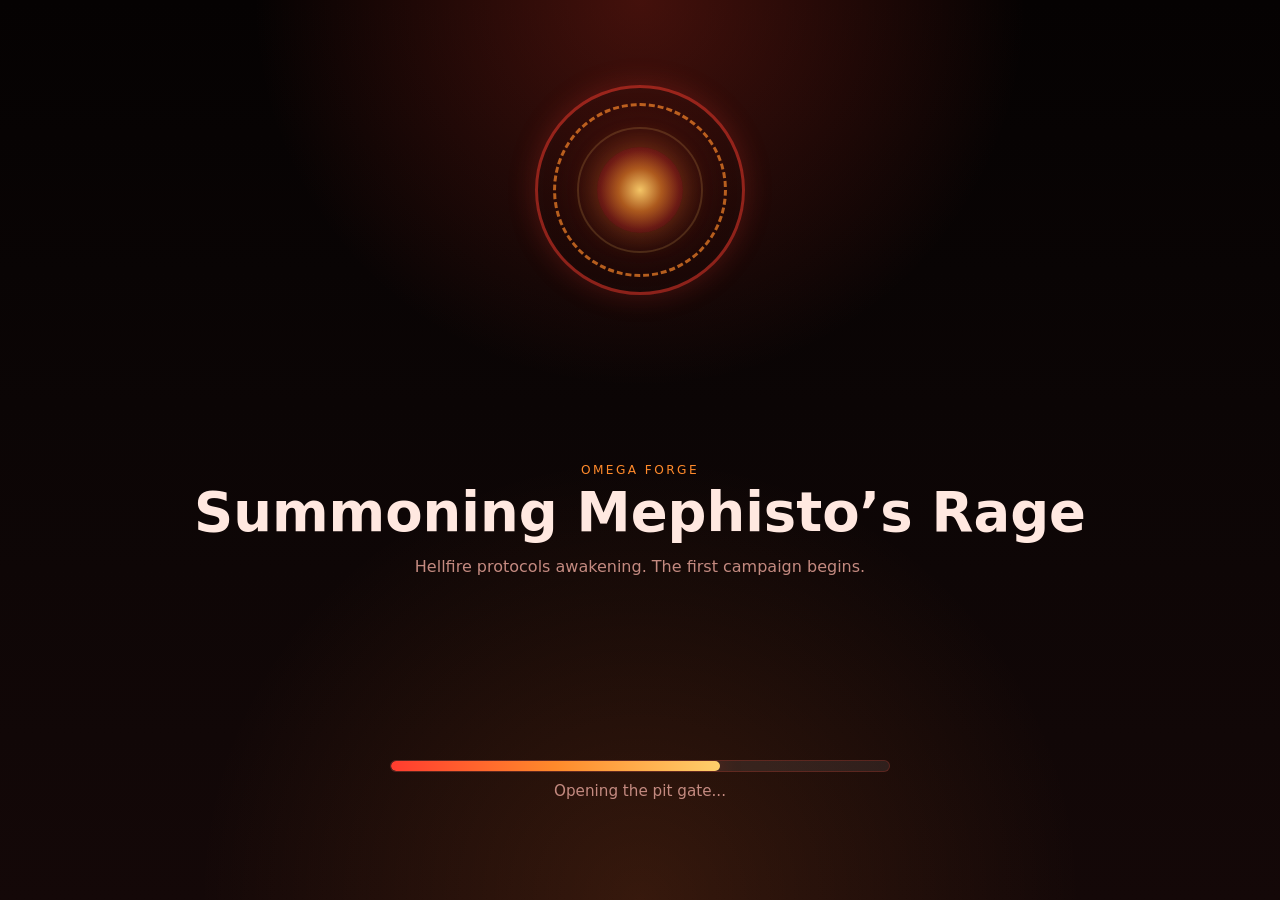
==== commit f8e4e14c: "Update index.html" ====
--- a/index.html
+++ b/index.html
@@ -155,7 +155,6 @@
       font-weight: 700;
     }
 
-    /* LOADING */
     .reactor-wrap {
       min-height: calc(100vh - 24px);
       display: grid;
@@ -242,7 +241,6 @@
       font-size: 0.95rem;
     }
 
-    /* OPERATOR SELECT */
     .operator-panel,
     .profile-panel {
       max-width: 900px;
@@ -340,7 +338,6 @@
       flex-wrap: wrap;
     }
 
-    /* HUD */
     .topbar {
       display: flex;
       justify-content: space-between;
@@ -737,7 +734,7 @@
         </div>
 
         <div class="loading-copy">
-          <p class="eyebrow">HELLFIRE CAMPAIGN ENGINE</p>
+          <p class="eyebrow">OMEGA FORGE</p>
           <h1>Summoning Mephisto’s Rage</h1>
           <p class="muted">Hellfire protocols awakening. The first campaign begins.</p>
         </div>
@@ -822,7 +819,7 @@
     <section id="hud-screen" class="screen">
       <header class="topbar wrap">
         <div>
-          <p class="eyebrow">GUARDIANS COMMAND</p>
+          <p class="eyebrow">OMEGA FORGE</p>
           <h1 id="hud-title">Welcome back, Operator</h1>
         </div>
 
@@ -1007,7 +1004,7 @@
         </section>
 
         <p class="footline">
-          V3 hellfire theme active. Month 1 = Mephisto’s Rage. Month 2 = Chronovium Surge.
+          Omega Forge V3 active. Month 1 = Mephisto’s Rage. Month 2 = Chronovium Surge.
         </p>
       </main>
     </section>
@@ -1015,7 +1012,7 @@
 
   <script>
     (() => {
-      const STORAGE_KEY = "guardians_directive_engine_v3";
+      const STORAGE_KEY = "omega_forge_v3";
 
       const arcPool = [
         "Mephisto’s Rage",
@@ -1443,7 +1440,7 @@
           div.className = "operator-card";
           div.innerHTML = `
             <h3>No operators yet</h3>
-            <div class="operator-meta">Create your first operator to start the campaign engine.</div>
+            <div class="operator-meta">Create your first operator to start Omega Forge.</div>
           `;
           els.operatorGrid.appendChild(div);
           return;
@@ -1959,9 +1956,6 @@
 
       els.archiveToggle.addEventListener("click", toggleArchive);
 
-      let rootData = getRootData();
-      let editingOperatorId = "";
-
       bootLoadingSequence();
     })();
   </script>
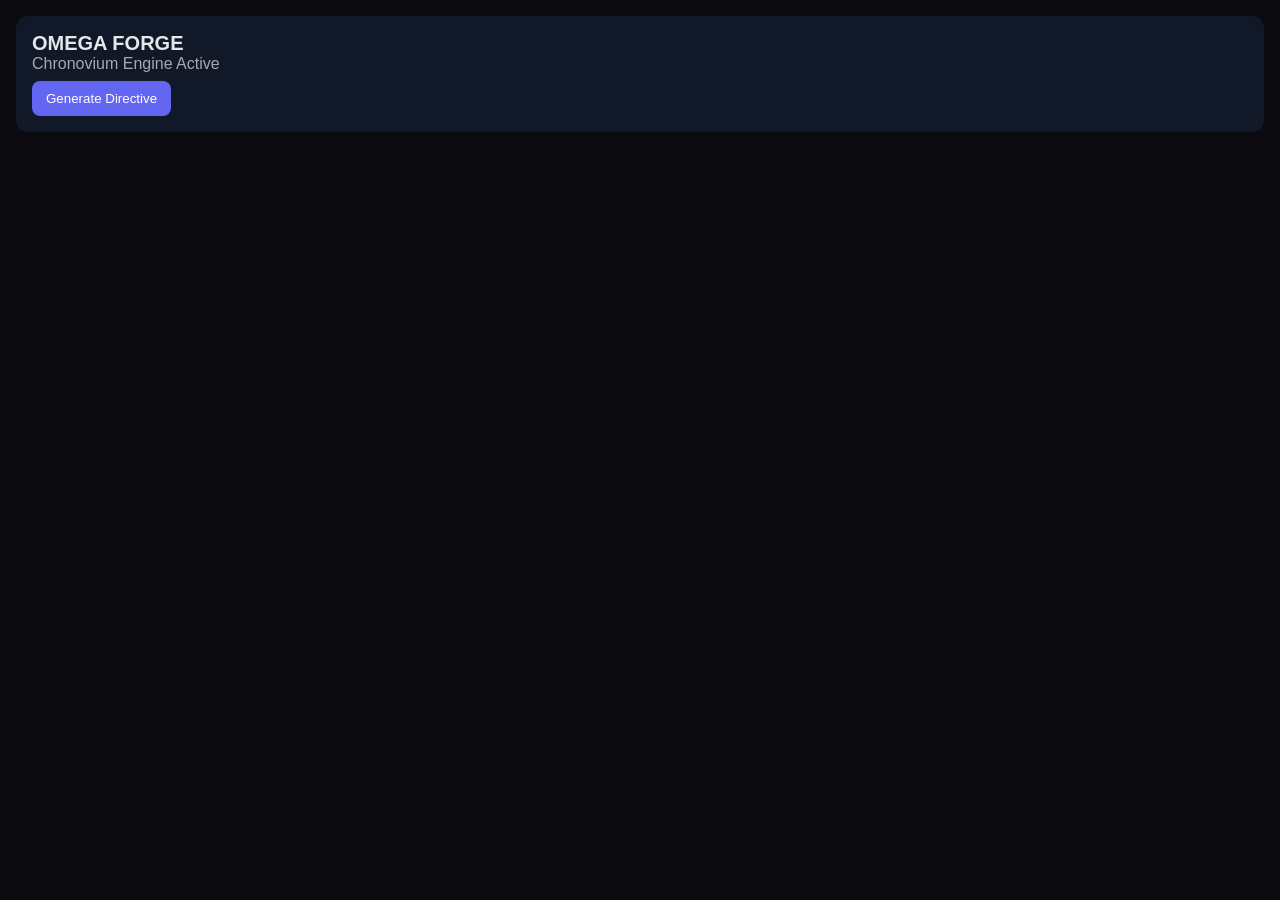
==== commit de29c109: "Update index.html Generated engine version" ====
--- a/index.html
+++ b/index.html
@@ -1,1963 +1,112 @@
 <!DOCTYPE html>
 <html lang="en">
 <head>
-  <meta charset="UTF-8" />
-  <meta
-    name="viewport"
-    content="width=device-width, initial-scale=1, viewport-fit=cover"
-  />
-  <title>Omega Forge — V3</title>
-  <meta name="theme-color" content="#120606" />
-  <style>
-    :root {
-      --bg: #0b0505;
-      --bg2: #1a0a0a;
-      --panel: rgba(28, 10, 10, 0.92);
-      --panel-2: rgba(18, 8, 8, 0.98);
-      --line: rgba(255, 138, 43, 0.16);
-      --line-2: rgba(255, 60, 47, 0.20);
-      --text: #ffe8e0;
-      --muted: #c48a80;
-      --accent: #ff3c2f;
-      --accent-2: #ff8a2b;
-      --accent-3: #ffcf6b;
-      --success: #9cff9a;
-      --warn: #ffd166;
-      --danger: #ff7676;
-      --shadow: 0 16px 42px rgba(0, 0, 0, 0.42);
-      --radius: 22px;
-      --maxw: 1180px;
-    }
-
-    * { box-sizing: border-box; }
-
-    html,
-    body {
-      margin: 0;
-      min-height: 100%;
-      background:
-        radial-gradient(circle at top, rgba(255,60,40,.25), transparent 35%),
-        radial-gradient(circle at bottom, rgba(255,120,40,.15), transparent 40%),
-        linear-gradient(180deg,#050202 0%,#0b0505 45%,#140808 100%);
-      color: var(--text);
-      font-family: Inter, ui-sans-serif, system-ui, -apple-system, BlinkMacSystemFont, "Segoe UI", sans-serif;
-    }
-
-    body { min-height: 100vh; }
-
-    button,
-    input,
-    textarea,
-    select {
-      font: inherit;
-    }
-
-    button { cursor: pointer; }
-
-    .app-shell {
-      width: 100%;
-      min-height: 100vh;
-      padding: 12px;
-    }
-
-    .screen {
-      display: none;
-      min-height: calc(100vh - 24px);
-    }
-
-    .screen.active {
-      display: block;
-    }
-
-    .wrap,
-    .topbar,
-    .hud-grid {
-      width: min(var(--maxw), 100%);
-      margin: 0 auto;
-    }
-
-    .panel {
-      background: linear-gradient(180deg, var(--panel), var(--panel-2));
-      border: 1px solid var(--line);
-      border-radius: var(--radius);
-      box-shadow: var(--shadow);
-      backdrop-filter: blur(10px);
-    }
-
-    .eyebrow {
-      margin: 0 0 8px;
-      font-size: 0.76rem;
-      letter-spacing: 0.2em;
-      text-transform: uppercase;
-      color: var(--accent-2);
-    }
-
-    .muted { color: var(--muted); }
-
-    .btn {
-      border: 0;
-      border-radius: 14px;
-      padding: 12px 16px;
-      color: white;
-      transition: transform 0.18s ease, opacity 0.18s ease;
-    }
-
-    .btn:hover {
-      transform: translateY(-1px);
-      opacity: 0.98;
-    }
-
-    .btn-primary {
-      background: linear-gradient(135deg, var(--accent), var(--accent-2));
-      color: #1a0904;
-      font-weight: 800;
-    }
-
-    .btn-secondary {
-      background: rgba(255,255,255,0.08);
-      border: 1px solid rgba(255,255,255,0.08);
-    }
-
-    .btn-danger {
-      background: rgba(255,118,118,0.16);
-      color: #ffd9d9;
-      border: 1px solid rgba(255,118,118,0.14);
-    }
-
-    .btn-ghost {
-      background: rgba(255,255,255,0.04);
-      border: 1px solid var(--line-2);
-      color: var(--text);
-    }
-
-    .btn-tab.active {
-      background: linear-gradient(135deg, var(--accent), var(--accent-3));
-      color: #2b0c04;
-      font-weight: 800;
-    }
-
-    .btn-complete {
-      background: linear-gradient(135deg, var(--accent-2), var(--accent-3));
-      color: #2b1204;
-      font-weight: 900;
-    }
-
-    .tag {
-      display: inline-flex;
-      align-items: center;
-      gap: 8px;
-      padding: 8px 12px;
-      border-radius: 999px;
-      background: rgba(255,255,255,0.05);
-      border: 1px solid var(--line);
-      color: var(--muted);
-      font-size: 0.86rem;
-      font-weight: 700;
-    }
-
-    .reactor-wrap {
-      min-height: calc(100vh - 24px);
-      display: grid;
-      place-items: center;
-      text-align: center;
-      gap: 22px;
-    }
-
-    .reactor-shell {
-      position: relative;
-      width: 210px;
-      height: 210px;
-    }
-
-    .reactor-ring,
-    .reactor-core {
-      position: absolute;
-      inset: 0;
-      border-radius: 50%;
-    }
-
-    .reactor-ring.r1 {
-      border: 3px solid rgba(255, 60, 47, 0.5);
-      box-shadow: 0 0 28px rgba(255, 60, 47, 0.22);
-      animation: spin 4.2s linear infinite;
-    }
-
-    .reactor-ring.r2 {
-      inset: 18px;
-      border: 3px dashed rgba(255, 138, 43, 0.68);
-      animation: spin-reverse 3.2s linear infinite;
-    }
-
-    .reactor-ring.r3 {
-      inset: 42px;
-      border: 2px solid rgba(255, 207, 107, 0.16);
-      animation: pulse 2.1s ease-in-out infinite;
-    }
-
-    .reactor-core {
-      inset: 62px;
-      background:
-        radial-gradient(circle,
-          rgba(255, 207, 107, 0.95) 0%,
-          rgba(255, 138, 43, 0.62) 35%,
-          rgba(255, 60, 47, 0.32) 65%,
-          transparent 100%);
-      box-shadow:
-        0 0 30px rgba(255, 138, 43, 0.32),
-        0 0 60px rgba(255, 60, 47, 0.24);
-    }
-
-    .loading-copy h1 {
-      margin: 0 0 10px;
-      font-size: clamp(2rem, 5vw, 3.4rem);
-      line-height: 1.03;
-    }
-
-    .progress-block {
-      width: min(500px, 100%);
-    }
-
-    .progress-bar {
-      width: 100%;
-      height: 12px;
-      border-radius: 999px;
-      background: rgba(255,255,255,0.08);
-      overflow: hidden;
-      border: 1px solid var(--line-2);
-    }
-
-    .progress-fill {
-      width: 0%;
-      height: 100%;
-      border-radius: 999px;
-      background: linear-gradient(90deg, var(--accent), var(--accent-2), var(--accent-3));
-      transition: width 0.35s ease;
-      box-shadow: 0 0 22px rgba(255, 60, 47, 0.34);
-    }
-
-    .progress-text {
-      margin-top: 10px;
-      color: var(--muted);
-      font-size: 0.95rem;
-    }
-
-    .operator-panel,
-    .profile-panel {
-      max-width: 900px;
-      margin-top: 26px;
-      padding: 22px;
-    }
-
-    .panel-header h2,
-    .topbar h1,
-    .card h3,
-    .sheet-header h2 {
-      margin: 0;
-    }
-
-    .panel-header {
-      margin-bottom: 18px;
-    }
-
-    .operator-grid {
-      display: grid;
-      grid-template-columns: repeat(2, minmax(0, 1fr));
-      gap: 14px;
-    }
-
-    .operator-card {
-      padding: 16px;
-      border-radius: 18px;
-      border: 1px solid var(--line-2);
-      background: rgba(255,255,255,0.03);
-      display: grid;
-      gap: 10px;
-    }
-
-    .operator-card h3 {
-      margin: 0;
-      font-size: 1.1rem;
-    }
-
-    .operator-meta {
-      color: var(--muted);
-      font-size: 0.92rem;
-      line-height: 1.4;
-    }
-
-    .operator-actions {
-      display: flex;
-      gap: 10px;
-      flex-wrap: wrap;
-    }
-
-    .form-grid {
-      display: grid;
-      grid-template-columns: repeat(2, minmax(0, 1fr));
-      gap: 14px;
-    }
-
-    .field {
-      display: flex;
-      flex-direction: column;
-      gap: 8px;
-    }
-
-    .field span {
-      color: var(--muted);
-      font-size: 0.92rem;
-    }
-
-    .field input,
-    .field textarea,
-    .field select {
-      width: 100%;
-      border-radius: 16px;
-      border: 1px solid var(--line-2);
-      background: rgba(20, 8, 8, 0.92);
-      color: var(--text);
-      padding: 13px 14px;
-      outline: none;
-    }
-
-    .field input:focus,
-    .field textarea:focus,
-    .field select:focus {
-      border-color: rgba(255, 138, 43, 0.55);
-    }
-
-    .field-full {
-      grid-column: 1 / -1;
-    }
-
-    .actions {
-      display: flex;
-      justify-content: flex-end;
-      gap: 10px;
-      margin-top: 6px;
-      flex-wrap: wrap;
-    }
-
-    .topbar {
-      display: flex;
-      justify-content: space-between;
-      gap: 14px;
-      align-items: center;
-      margin-bottom: 16px;
-    }
-
-    .topbar-actions {
-      display: flex;
-      gap: 10px;
-      flex-wrap: wrap;
-    }
-
-    .hud-grid {
-      display: grid;
-      gap: 16px;
-    }
-
-    .hero-panel,
-    .sheet-panel,
-    .metrics-panel,
-    .archive-panel {
-      padding: 18px;
-    }
-
-    .hero-banner {
-      display: grid;
-      gap: 12px;
-      padding: 16px;
-      border-radius: 18px;
-      border: 1px solid var(--line-2);
-      background:
-        linear-gradient(180deg, rgba(255, 60, 47, 0.08), rgba(255,255,255,0.02));
-    }
-
-    .hero-line {
-      display: flex;
-      align-items: center;
-      gap: 12px;
-      flex-wrap: wrap;
-    }
-
-    .main-layout {
-      display: grid;
-      grid-template-columns: 1.45fr 0.95fr;
-      gap: 16px;
-      align-items: start;
-    }
-
-    .sheet-card,
-    .card,
-    .archive-block {
-      border: 1px solid var(--line-2);
-      background: rgba(18, 8, 8, 0.84);
-      border-radius: 18px;
-      overflow: hidden;
-    }
-
-    .sheet-header {
-      padding: 16px;
-      border-bottom: 1px solid var(--line-2);
-      background: linear-gradient(180deg, rgba(255,138,43,0.10), rgba(255,255,255,0.02));
-      display: grid;
-      gap: 10px;
-    }
-
-    .sheet-header p { margin: 0; }
-
-    .sheet-actions {
-      display: flex;
-      gap: 10px;
-      flex-wrap: wrap;
-    }
-
-    .directive-tabs,
-    .week-controls {
-      display: flex;
-      gap: 10px;
-      flex-wrap: wrap;
-    }
-
-    .table-wrap {
-      overflow-x: auto;
-    }
-
-    .paper-table {
-      width: 100%;
-      min-width: 880px;
-      border-collapse: collapse;
-    }
-
-    .paper-table th,
-    .paper-table td {
-      padding: 12px 10px;
-      text-align: left;
-      vertical-align: top;
-      border-bottom: 1px solid rgba(255,255,255,0.06);
-    }
-
-    .paper-table th {
-      font-size: 0.8rem;
-      letter-spacing: 0.08em;
-      text-transform: uppercase;
-      color: var(--accent-2);
-      background: rgba(255,255,255,0.02);
-    }
-
-    .lift-name {
-      font-weight: 800;
-      color: var(--text);
-      margin-bottom: 4px;
-    }
-
-    .lift-sub {
-      color: var(--muted);
-      font-size: 0.88rem;
-    }
-
-    .actual-input {
-      width: 100%;
-      min-width: 180px;
-      border-radius: 10px;
-      border: 1px solid var(--line-2);
-      background: rgba(20, 8, 8, 0.94);
-      color: var(--text);
-      padding: 10px 12px;
-      outline: none;
-    }
-
-    .card {
-      padding: 16px;
-    }
-
-    .stack {
-      display: grid;
-      gap: 16px;
-    }
-
-    .clean-list {
-      list-style: none;
-      margin: 12px 0 0;
-      padding: 0;
-      display: grid;
-      gap: 10px;
-    }
-
-    .clean-list li {
-      padding: 10px 12px;
-      border-radius: 12px;
-      background: rgba(255,255,255,0.04);
-    }
-
-    .metrics-grid {
-      display: grid;
-      grid-template-columns: repeat(2, minmax(0, 1fr));
-      gap: 10px;
-    }
-
-    .metric-card {
-      padding: 14px;
-      border-radius: 16px;
-      border: 1px solid var(--line-2);
-      background: rgba(255,255,255,0.03);
-    }
-
-    .metric-label {
-      display: block;
-      color: var(--muted);
-      font-size: 0.82rem;
-      margin-bottom: 7px;
-    }
-
-    .metric-card strong {
-      font-size: 1.02rem;
-    }
-
-    .class-banner {
-      padding: 14px;
-      border-radius: 16px;
-      border: 1px solid rgba(255, 138, 43, 0.18);
-      background: linear-gradient(180deg, rgba(255,138,43,0.08), rgba(255,255,255,0.02));
-      margin-bottom: 12px;
-    }
-
-    .class-title {
-      font-size: 1.2rem;
-      font-weight: 900;
-      margin: 0 0 6px;
-      color: var(--accent-3);
-    }
-
-    .progress-list {
-      display: grid;
-      gap: 8px;
-      margin-top: 12px;
-    }
-
-    .progress-item {
-      padding: 10px 12px;
-      border-radius: 12px;
-      background: rgba(255,255,255,0.04);
-      border: 1px solid rgba(255,255,255,0.04);
-      display: flex;
-      justify-content: space-between;
-      gap: 8px;
-      align-items: center;
-    }
-
-    .done {
-      color: var(--success);
-      font-weight: 800;
-    }
-
-    .todo {
-      color: var(--muted);
-    }
-
-    .notes-box {
-      display: grid;
-      gap: 12px;
-    }
-
-    .notes-box textarea {
-      min-height: 150px;
-      resize: vertical;
-    }
-
-    .status-message {
-      padding: 12px 14px;
-      border-radius: 14px;
-      border: 1px solid rgba(255,138,43,0.18);
-      background: rgba(255,138,43,0.08);
-      color: var(--text);
-      display: none;
-      font-weight: 700;
-    }
-
-    .status-message.show {
-      display: block;
-    }
-
-    .archive-toggle {
-      width: 100%;
-      border: 1px solid var(--line-2);
-      background: rgba(18, 8, 8, 0.84);
-      color: var(--text);
-      border-radius: 16px;
-      padding: 16px;
-      display: flex;
-      justify-content: space-between;
-      align-items: center;
-      font-weight: 800;
-    }
-
-    .archive-content {
-      overflow: hidden;
-      transition: max-height 0.28s ease, opacity 0.22s ease, margin-top 0.22s ease;
-      max-height: 2200px;
-      opacity: 1;
-      margin-top: 12px;
-    }
-
-    .archive-content.collapsed {
-      max-height: 0;
-      opacity: 0;
-      margin-top: 0;
-    }
-
-    .archive-inner {
-      display: grid;
-      gap: 12px;
-    }
-
-    .stack-list {
-      display: grid;
-      gap: 10px;
-    }
-
-    .log-item {
-      padding: 12px 14px;
-      border-radius: 12px;
-      border: 1px solid var(--line-2);
-      background: rgba(255,255,255,0.03);
-    }
-
-    .log-item .top {
-      font-weight: 800;
-      margin-bottom: 5px;
-    }
-
-    .log-item .bottom {
-      color: var(--muted);
-      font-size: 0.92rem;
-    }
-
-    .remax-row {
-      display: grid;
-      grid-template-columns: 1fr 1fr 1fr;
-      gap: 10px;
-      margin-top: 12px;
-    }
-
-    .footline {
-      margin-top: 12px;
-      font-size: 0.88rem;
-      color: var(--muted);
-    }
-
-    @keyframes spin {
-      from { transform: rotate(0deg); }
-      to { transform: rotate(360deg); }
-    }
-
-    @keyframes spin-reverse {
-      from { transform: rotate(360deg); }
-      to { transform: rotate(0deg); }
-    }
-
-    @keyframes pulse {
-      0%, 100% { transform: scale(0.97); opacity: 0.62; }
-      50% { transform: scale(1.03); opacity: 1; }
-    }
-
-    @media (max-width: 1080px) {
-      .main-layout {
-        grid-template-columns: 1fr;
-      }
-    }
-
-    @media (max-width: 820px) {
-      .operator-grid,
-      .form-grid,
-      .remax-row {
-        grid-template-columns: 1fr;
-      }
-
-      .metrics-grid {
-        grid-template-columns: 1fr 1fr;
-      }
-    }
-
-    @media (max-width: 760px) {
-      .app-shell {
-        padding: 10px;
-      }
-
-      .screen,
-      .reactor-wrap {
-        min-height: calc(100vh - 20px);
-      }
-
-      .topbar {
-        flex-direction: column;
-        align-items: flex-start;
-      }
-
-      .topbar-actions {
-        width: 100%;
-      }
-
-      .topbar-actions .btn {
-        flex: 1;
-      }
-
-      .metrics-grid {
-        grid-template-columns: 1fr;
-      }
-
-      .reactor-shell {
-        width: 160px;
-        height: 160px;
-      }
-
-      .paper-table {
-        min-width: 760px;
-      }
-
-      .loading-copy h1 {
-        font-size: 2rem;
-      }
-    }
-  </style>
+<meta charset="UTF-8">
+<meta name="viewport" content="width=device-width, initial-scale=1.0">
+<title>Omega Forge – Chronovium Engine</title>
+<style>
+body { font-family: Arial; background:#0a0a0f; color:#e5e7eb; margin:0; }
+.container { padding:16px; }
+.card { background:#111827; padding:16px; margin-bottom:12px; border-radius:12px; }
+.title { font-size:20px; font-weight:bold; }
+.sub { opacity:.7; margin-bottom:8px; }
+button { padding:10px 14px; border:none; border-radius:8px; background:#6366f1; color:white; }
+</style>
 </head>
 <body>
-  <div id="app" class="app-shell">
-    <section id="loading-screen" class="screen active">
-      <div class="reactor-wrap wrap">
-        <div class="reactor-shell">
-          <div class="reactor-ring r1"></div>
-          <div class="reactor-ring r2"></div>
-          <div class="reactor-ring r3"></div>
-          <div class="reactor-core"></div>
-        </div>
+<div class="container">
+<div class="card">
+<div class="title">OMEGA FORGE</div>
+<div class="sub">Chronovium Engine Active</div>
+<button onclick="generateWorkout()">Generate Directive</button>
+</div>
+<div id="output"></div>
+</div>
+<script>
 
-        <div class="loading-copy">
-          <p class="eyebrow">OMEGA FORGE</p>
-          <h1>Summoning Mephisto’s Rage</h1>
-          <p class="muted">Hellfire protocols awakening. The first campaign begins.</p>
-        </div>
+const anchors = {
+  lower: ["Snatch Grip Deadlift","Bulgarian Split Squat"],
+  upper: ["Bench Press","Chest Supported Row"],
+  full: ["Landmine Squat","Carry"]
+};
 
-        <div class="progress-block">
-          <div class="progress-bar">
-            <div id="loading-bar-fill" class="progress-fill"></div>
-          </div>
-          <p id="loading-status" class="progress-text">Igniting hellfire...</p>
-        </div>
-      </div>
-    </section>
+const pools = {
+  lower_secondary:["RDL","Reverse Lunge","Goblet Squat","Step Up"],
+  upper_secondary:["Close Grip Bench","Incline DB Press","Lat Pulldown"],
+  landmine:["Landmine Press","Landmine Rotation","Landmine Thruster","Landmine Clean"],
+  kb:["KB Swing","KB Dead Stop Swing","KB Clean","Goblet Squat"],
+  core:["Dead Bug","Pallof Press","Side Plank","Bear Hold"]
+};
 
-    <section id="operator-screen" class="screen">
-      <div class="panel operator-panel wrap">
-        <div class="panel-header">
-          <p class="eyebrow">SELECT OPERATOR</p>
-          <h2>Choose Your Profile</h2>
-          <p class="muted">Multiple people can run campaigns on the same phone/browser.</p>
-        </div>
+function pick(arr){ return arr[Math.floor(Math.random()*arr.length)]; }
 
-        <div id="operator-grid" class="operator-grid"></div>
+function scheme(week){
+  if(week===1) return {type:"paused",sets:"4-5",reps:"4-6"};
+  if(week===2) return {type:"power",sets:"5-8",reps:"3"};
+  if(week===3) return {type:"hypertrophy",sets:"4",reps:"8-12"};
+  return {type:"deload",sets:"3",reps:"5-8"};
+}
 
-        <div class="actions" style="margin-top:16px;">
-          <button id="add-operator-btn" class="btn btn-primary" type="button">+ Add Operator</button>
-        </div>
-      </div>
-    </section>
+function buildDay(type,week){
+  const s = scheme(week);
 
-    <section id="profile-screen" class="screen">
-      <div class="panel profile-panel wrap">
-        <div class="panel-header">
-          <p class="eyebrow">OPERATOR SETUP</p>
-          <h2 id="profile-screen-title">Create Operator</h2>
-          <p class="muted">Set the base numbers that will drive the full month arc.</p>
-        </div>
+  let coreA, coreB;
 
-        <form id="profile-form" class="form-grid">
-          <label class="field">
-            <span>Operator Name</span>
-            <input id="name" type="text" placeholder="John" />
-          </label>
+  if(type==='lower'){
+    coreA = "Snatch Grip Deadlift";
+    coreB = "Bulgarian Split Squat";
+  }
+  if(type==='upper'){
+    coreA = "Bench Press";
+    coreB = "Chest Supported Row";
+  }
+  if(type==='full'){
+    coreA = "Landmine Squat";
+    coreB = "Carry";
+  }
 
-          <label class="field">
-            <span>Campaign Label</span>
-            <input id="cycleName" type="text" placeholder="Month 01 // Mephisto’s Rage" />
-          </label>
+  return {
+    coreA,
+    coreB,
+    secondary: pick(type==='lower'?pools.lower_secondary:pools.upper_secondary),
+    landmine: pick(pools.landmine),
+    kb: pick(pools.kb),
+    core: pick(pools.core),
+    scheme:s
+  };
+}
 
-          <label class="field">
-            <span>Bench Max</span>
-            <input id="benchMax" type="number" min="0" step="1" placeholder="225" />
-          </label>
+function generateWorkout(){
+  const week = Math.ceil(Math.random()*4);
 
-          <label class="field">
-            <span>Squat Max</span>
-            <input id="squatMax" type="number" min="0" step="1" placeholder="315" />
-          </label>
+  const lower = buildDay('lower',week);
+  const upper = buildDay('upper',week);
+  const full = buildDay('full',week);
 
-          <label class="field">
-            <span>Deadlift Max</span>
-            <input id="deadliftMax" type="number" min="0" step="1" placeholder="285" />
-          </label>
+  render([lower,upper,full],week);
+}
 
-          <label class="field">
-            <span>Landmine Base</span>
-            <input id="landmineBase" type="number" min="0" step="5" placeholder="45" />
-          </label>
+function render(days,week){
+  const el = document.getElementById('output');
+  el.innerHTML = '';
 
-          <label class="field">
-            <span>Kettlebell Base</span>
-            <input id="kettlebellBase" type="number" min="0" step="5" placeholder="35" />
-          </label>
+  days.forEach((d,i)=>{
+    const card = document.createElement('div');
+    card.className='card';
+    card.innerHTML = `
+      <div class="title">Day ${i+1}</div>
+      <div class="sub">Week ${week} – ${d.scheme.type}</div>
+      <div><b>${d.coreA}</b></div>
+      <div><b>${d.coreB}</b></div>
+      <div>${d.secondary}</div>
+      <div>${d.landmine}</div>
+      <div>${d.kb}</div>
+      <div>${d.core}</div>
+    `;
+    el.appendChild(card);
+  });
+}
 
-          <div class="actions field-full">
-            <button id="back-to-operators-btn" class="btn btn-secondary" type="button">Back</button>
-            <button id="save-operator-btn" class="btn btn-primary" type="submit">Save Operator</button>
-          </div>
-        </form>
-      </div>
-    </section>
-
-    <section id="hud-screen" class="screen">
-      <header class="topbar wrap">
-        <div>
-          <p class="eyebrow">OMEGA FORGE</p>
-          <h1 id="hud-title">Welcome back, Operator</h1>
-        </div>
-
-        <div class="topbar-actions">
-          <button id="switch-operator-btn" class="btn btn-secondary" type="button">Switch Operator</button>
-          <button id="edit-profile-btn" class="btn btn-secondary" type="button">Edit Numbers</button>
-          <button id="reset-operator-btn" class="btn btn-danger" type="button">Reset Operator</button>
-        </div>
-      </header>
-
-      <main class="hud-grid wrap">
-        <section class="panel hero-panel">
-          <div class="hero-banner">
-            <div class="hero-line">
-              <span class="tag" id="arc-name-badge">Mephisto’s Rage</span>
-              <span class="tag">Month <span id="month-badge">1</span></span>
-              <span class="tag">Week <span id="week-badge">1</span></span>
-              <span class="tag" id="phase-badge">Foundation</span>
-            </div>
-
-            <div>
-              <p class="eyebrow">CURRENT ARC</p>
-              <h2 id="arc-title" style="margin:0;">Mephisto’s Rage</h2>
-              <p id="arc-subtitle" class="muted" style="margin:8px 0 0;">
-                Three directives this week. Complete them to build Power Index.
-              </p>
-            </div>
-
-            <div class="week-controls">
-              <button id="prev-week-btn" class="btn btn-ghost" type="button">Previous Week</button>
-              <button id="next-week-btn" class="btn btn-primary" type="button">Advance Week</button>
-            </div>
-
-            <div>
-              <p class="eyebrow" style="margin-bottom:10px;">DIRECTIVES</p>
-              <div id="directive-tabs" class="directive-tabs"></div>
-            </div>
-          </div>
-        </section>
-
-        <div class="main-layout">
-          <section class="panel sheet-panel">
-            <div class="sheet-card">
-              <div class="sheet-header">
-                <p class="eyebrow">ACTIVE DIRECTIVE</p>
-                <h2 id="directive-title">Hellfire Ignition</h2>
-                <p id="directive-subtitle" class="muted">The furnace opens. You either feed it or get consumed.</p>
-
-                <div class="sheet-actions">
-                  <button id="save-notes-btn" class="btn btn-secondary" type="button">Save Notes</button>
-                  <button id="complete-directive-btn" class="btn btn-complete" type="button">Directive Complete</button>
-                </div>
-
-                <div id="directive-status-message" class="status-message"></div>
-              </div>
-
-              <div class="table-wrap">
-                <table class="paper-table">
-                  <thead>
-                    <tr>
-                      <th>Directive</th>
-                      <th>Charge</th>
-                      <th>Target Load</th>
-                      <th>Actual</th>
-                      <th>Notes</th>
-                    </tr>
-                  </thead>
-                  <tbody id="paper-table-body"></tbody>
-                </table>
-              </div>
-            </div>
-          </section>
-
-          <section class="stack">
-            <section class="panel metrics-panel">
-              <div class="card">
-                <p class="eyebrow">OPERATOR METRICS</p>
-
-                <div class="class-banner">
-                  <p class="class-title" id="mutant-class-title">INITIATE</p>
-                  <p id="mutant-class-subtitle" class="muted" style="margin:0;">Mutation emerging.</p>
-                </div>
-
-                <div class="metrics-grid">
-                  <div class="metric-card">
-                    <span class="metric-label">Power Index</span>
-                    <strong id="power-index">0</strong>
-                  </div>
-                  <div class="metric-card">
-                    <span class="metric-label">Completed Directives</span>
-                    <strong id="completed-count">0 / 3</strong>
-                  </div>
-                  <div class="metric-card">
-                    <span class="metric-label">Bench Threshold</span>
-                    <strong id="stat-bench">225</strong>
-                  </div>
-                  <div class="metric-card">
-                    <span class="metric-label">Squat Threshold</span>
-                    <strong id="stat-squat">315</strong>
-                  </div>
-                  <div class="metric-card">
-                    <span class="metric-label">Deadlift Threshold</span>
-                    <strong id="stat-deadlift">285</strong>
-                  </div>
-                  <div class="metric-card">
-                    <span class="metric-label">Operator</span>
-                    <strong id="stat-operator">John</strong>
-                  </div>
-                </div>
-
-                <div class="progress-list" id="campaign-progress-list"></div>
-              </div>
-            </section>
-
-            <section class="panel">
-              <div class="card">
-                <h3>Session Warmup</h3>
-                <ul id="warmup-list" class="clean-list"></ul>
-              </div>
-            </section>
-
-            <section class="panel">
-              <div class="card notes-box">
-                <h3>Session Notes</h3>
-                <textarea id="daily-notes" placeholder="Bar speed, stiffness, what moved well, what needs to change next time..."></textarea>
-              </div>
-            </section>
-
-            <section class="panel">
-              <div class="card">
-                <p class="eyebrow">RE-MAX GATE</p>
-                <h3>End of Week 4</h3>
-
-                <div class="remax-row">
-                  <label class="field">
-                    <span>Bench AMRAP @ 85%</span>
-                    <input id="bench-remax-reps" type="number" min="0" step="1" placeholder="6" />
-                  </label>
-
-                  <label class="field">
-                    <span>Squat AMRAP @ 85%</span>
-                    <input id="squat-remax-reps" type="number" min="0" step="1" placeholder="5" />
-                  </label>
-
-                  <label class="field">
-                    <span>Deadlift AMRAP @ 85%</span>
-                    <input id="deadlift-remax-reps" type="number" min="0" step="1" placeholder="6" />
-                  </label>
-                </div>
-
-                <button id="run-remax-btn" class="btn btn-primary" type="button" style="margin-top:12px;">
-                  Re-Max and Start Next Month
-                </button>
-
-                <p class="mini-note">
-                  Completing a full month arc and re-maxing grants a major Power Index jump and rotates a new arc name.
-                </p>
-              </div>
-            </section>
-          </section>
-        </div>
-
-        <section class="panel archive-panel">
-          <button id="archive-toggle" class="archive-toggle" type="button" aria-expanded="false">
-            <span>Campaign Archive</span>
-            <span id="archive-toggle-icon">+</span>
-          </button>
-
-          <div id="archive-content" class="archive-content collapsed">
-            <div class="archive-inner">
-              <div class="archive-block" style="padding:16px;">
-                <h3>Recent Actual Entries</h3>
-                <div id="recent-lifts" class="stack-list"></div>
-              </div>
-
-              <div class="archive-block" style="padding:16px;">
-                <h3>Saved Session Notes</h3>
-                <p id="archive-daily-notes" class="muted">No notes saved yet.</p>
-              </div>
-            </div>
-          </div>
-        </section>
-
-        <p class="footline">
-          Omega Forge V3 active. Month 1 = Mephisto’s Rage. Month 2 = Chronovium Surge.
-        </p>
-      </main>
-    </section>
-  </div>
-
-  <script>
-    (() => {
-      const STORAGE_KEY = "omega_forge_v3";
-
-      const arcPool = [
-        "Mephisto’s Rage",
-        "Chronovium Surge",
-        "Omega Faultline",
-        "Celestial Override"
-      ];
-
-      const phaseMap = {
-        1: "Foundation",
-        2: "Escalation",
-        3: "Domination",
-        4: "Regeneration"
-      };
-
-      const mutantClasses = [
-        { name: "INITIATE", min: 0, subtitle: "Mutation emerging." },
-        { name: "ENHANCED", min: 15, subtitle: "Strength stabilized." },
-        { name: "PRIME", min: 40, subtitle: "Power accelerating." },
-        { name: "ALPHA", min: 80, subtitle: "Mutant dominance." },
-        { name: "OMEGA", min: 150, subtitle: "Reality bending." }
-      ];
-
-      const mephistoDirectiveNames = {
-        1: [
-          { name: "Hellfire Ignition", subtitle: "The furnace opens. You either feed it or get consumed." },
-          { name: "Demon’s Bargain", subtitle: "Pay in sweat now or blood later." },
-          { name: "Inferno Protocol", subtitle: "Heat rises. So do expectations." }
-        ],
-        2: [
-          { name: "Soul Furnace", subtitle: "The load climbs. The contract tightens." },
-          { name: "Brimstone Load", subtitle: "Heavy work with hellfire in the joints." },
-          { name: "Pit Descent", subtitle: "Walk deeper into the fire and come back stronger." }
-        ],
-        3: [
-          { name: "Helllord Strength", subtitle: "This is the week where mercy leaves the room." },
-          { name: "Blood Contract", subtitle: "Power is purchased rep by rep." },
-          { name: "Devil’s Dominion", subtitle: "Own the room. Own the bar." }
-        ],
-        4: [
-          { name: "Ashen Recovery", subtitle: "The flames quiet, but the steel stays." },
-          { name: "Ember Stability", subtitle: "Lighter work. Cleaner movement." },
-          { name: "Hellgate Reset", subtitle: "Close the month arc and reopen stronger." }
-        ]
-      };
-
-      const defaultOperator = {
-        id: "",
-        profile: {
-          name: "",
-          cycleName: "Month 01 // Mephisto’s Rage",
-          benchMax: 225,
-          squatMax: 315,
-          deadliftMax: 285,
-          landmineBase: 45,
-          kettlebellBase: 35
-        },
-        month: 1,
-        week: 1,
-        workoutIndex: 0,
-        arcName: "Mephisto’s Rage",
-        dailyNotes: {},
-        actualEntries: {},
-        recentEntries: [],
-        archiveOpen: false,
-        completedDirectives: {},
-        weekBonuses: {},
-        powerIndex: 0
-      };
-
-      const defaultRoot = {
-        activeOperatorId: "",
-        operators: {}
-      };
-
-      function clone(obj) {
-        return JSON.parse(JSON.stringify(obj));
-      }
-
-      function getRootData() {
-        try {
-          const raw = localStorage.getItem(STORAGE_KEY);
-          if (!raw) return clone(defaultRoot);
-          const parsed = JSON.parse(raw);
-          return {
-            ...clone(defaultRoot),
-            ...parsed,
-            operators: parsed.operators || {}
-          };
-        } catch {
-          return clone(defaultRoot);
-        }
-      }
-
-      function saveRootData() {
-        localStorage.setItem(STORAGE_KEY, JSON.stringify(rootData));
-      }
-
-      function generateId() {
-        return `op_${Date.now()}_${Math.floor(Math.random() * 10000)}`;
-      }
-
-      function pickArcName(month) {
-        return arcPool[(month - 1) % arcPool.length];
-      }
-
-      function round5(value) {
-        return Math.max(5, Math.round(value / 5) * 5);
-      }
-
-      function pct(value, decimal) {
-        return round5(value * decimal);
-      }
-
-      function estimate1RM(weight, reps) {
-        return Math.round(weight * (1 + reps * 0.0333));
-      }
-
-      function escapeHtml(value) {
-        return String(value)
-          .replaceAll("&", "&amp;")
-          .replaceAll("<", "&lt;")
-          .replaceAll(">", "&gt;")
-          .replaceAll('"', "&quot;")
-          .replaceAll("'", "&#039;");
-      }
-
-      function getCurrentOperator() {
-        return rootData.operators[rootData.activeOperatorId] || null;
-      }
-
-      function setCurrentOperator(operator) {
-        rootData.operators[operator.id] = operator;
-        rootData.activeOperatorId = operator.id;
-        saveRootData();
-      }
-
-      function clearCurrentOperator() {
-        rootData.activeOperatorId = "";
-        saveRootData();
-      }
-
-      function deleteOperator(id) {
-        delete rootData.operators[id];
-        if (rootData.activeOperatorId === id) rootData.activeOperatorId = "";
-        saveRootData();
-      }
-
-      function getMutantClass(powerIndex) {
-        let current = mutantClasses[0];
-        mutantClasses.forEach((rank) => {
-          if (powerIndex >= rank.min) current = rank;
-        });
-        return current;
-      }
-
-      function directiveCompleteKey(operator) {
-        return `m${operator.month}-w${operator.week}-d${operator.workoutIndex}`;
-      }
-
-      function directiveNotesKey(operator) {
-        return `m${operator.month}-w${operator.week}-d${operator.workoutIndex}`;
-      }
-
-      function directiveEntryKey(operator, liftIndex) {
-        return `m${operator.month}-w${operator.week}-d${operator.workoutIndex}-l${liftIndex}`;
-      }
-
-      function weekBonusKey(operator) {
-        return `m${operator.month}-w${operator.week}`;
-      }
-
-      function weekPrescription(week) {
-        if (week === 1) {
-          return {
-            primaryA: "5 x 5",
-            primaryB: "4 x 5",
-            accessory: "4 x 10",
-            kb: "4 x 12-15",
-            core: "3 x 10-12 / 30-40 sec"
-          };
-        }
-        if (week === 2) {
-          return {
-            primaryA: "5-4-3-4-5",
-            primaryB: "5-4-3-4-5",
-            accessory: "4 x 8",
-            kb: "4 x 10-12",
-            core: "3 x 8-10 / 30-40 sec"
-          };
-        }
-        if (week === 3) {
-          return {
-            primaryA: "4 x 8",
-            primaryB: "4 x 8-10",
-            accessory: "4 x 8-10",
-            kb: "4 x 8-10",
-            core: "3 x 8-10 / 35-45 sec"
-          };
-        }
-        return {
-          primaryA: "3 x 12",
-          primaryB: "3 x 12",
-          accessory: "3 x 12-15",
-          kb: "3 x 12-15",
-          core: "3 x 10-12 / 30 sec"
-        };
-      }
-
-      function weekLoad(type, max) {
-        if (type === "week2wave") {
-          return `${pct(max, 0.70)} / ${pct(max, 0.75)} / ${pct(max, 0.80)} / ${pct(max, 0.75)} / ${pct(max, 0.70)}`;
-        }
-        if (type === "week1heavy") return pct(max, 0.72);
-        if (type === "week1secondary") return pct(max, 0.68);
-        if (type === "week3heavy") return pct(max, 0.68);
-        if (type === "week3secondary") return pct(max, 0.65);
-        if (type === "week4heavy") return pct(max, 0.55);
-        if (type === "week4secondary") return pct(max, 0.50);
-        return pct(max, 0.7);
-      }
-
-      function buildWeekPlan(profile, week, month) {
-        const bench = Number(profile.benchMax) || 225;
-        const squat = Number(profile.squatMax) || 315;
-        const dead = Number(profile.deadliftMax) || 285;
-        const landmine = Number(profile.landmineBase) || 45;
-        const kb = Number(profile.kettlebellBase) || 35;
-        const s = weekPrescription(week);
-
-        const basePlan = [
-          {
-            name: "Directive A",
-            subtitle: "Primary opening directive.",
-            warmup: [
-              "3 min incline walk or bike",
-              "Band shoulder activation x 15",
-              "Hip hinge x 10",
-              "Bench ramp x 3 waves",
-              "Deadlift ramp x 3 waves"
-            ],
-            lifts: [
-              { name: "Bench Press", charge: s.primaryA, weight: week === 2 ? weekLoad("week2wave", bench) : week === 3 ? weekLoad("week3heavy", bench) : week === 4 ? weekLoad("week4heavy", bench) : weekLoad("week1heavy", bench), notes: "Main press. Own the groove." },
-              { name: "Snatch-Grip Deadlift", charge: s.primaryB, weight: week === 2 ? weekLoad("week2wave", dead) : week === 3 ? weekLoad("week3secondary", dead) : week === 4 ? weekLoad("week4secondary", dead) : weekLoad("week1secondary", dead), notes: "Huge upper back. No soft setup." },
-              { name: "Landmine Meadows Row", charge: s.accessory, weight: round5(landmine + (week === 1 ? 30 : week === 2 ? 35 : week === 3 ? 40 : 15)), notes: "Drive through elbow." },
-              { name: "Bulgarian Split Squat", charge: week === 4 ? "3 x 10 each" : "3-4 x 8-10 each", weight: "Bodyweight / DB", notes: "Own balance and depth." },
-              { name: "Kettlebell Swing", charge: s.kb, weight: round5(kb + (week >= 3 ? 10 : week === 2 ? 5 : 0)), notes: "Snap hips. Stay crisp." },
-              { name: "Pallof Press", charge: s.core, weight: "Band / Cable", notes: "Anti-rotation. Ribs down." }
-            ]
-          },
-          {
-            name: "Directive B",
-            subtitle: "Second pressure directive.",
-            warmup: [
-              "3 min bike",
-              "Adductor rockback x 8 each side",
-              "Goblet squat pry x 8",
-              "Squat ramp x 3 waves",
-              "Bench ramp x 2 waves"
-            ],
-            lifts: [
-              { name: "Back Squat", charge: s.primaryA, weight: week === 2 ? weekLoad("week2wave", squat) : week === 3 ? weekLoad("week3heavy", squat) : week === 4 ? weekLoad("week4heavy", squat) : weekLoad("week1heavy", squat), notes: "Depth and brace." },
-              { name: "Bench Press", charge: week === 1 ? "4 x 6" : s.primaryB, weight: week === 2 ? weekLoad("week2wave", bench) : week === 3 ? weekLoad("week3secondary", bench) : week === 4 ? weekLoad("week4secondary", bench) : pct(bench, 0.75), notes: "Repeatable press quality." },
-              { name: "Landmine Lunges", charge: week === 4 ? "3 x 10 each" : "4 x 8 each", weight: round5(landmine + (week === 1 ? 20 : week === 2 ? 25 : week === 3 ? 30 : 10)), notes: "Athletic unilateral strength." },
-              { name: "Romanian Deadlift", charge: week === 4 ? "3 x 10" : "3 x 8-10", weight: week === 1 ? pct(dead, 0.50) : week === 2 ? pct(dead, 0.55) : week === 3 ? pct(dead, 0.60) : pct(dead, 0.45), notes: "Lengthen hamstrings. Stay braced." },
-              { name: "Kettlebell Front Rack Carry", charge: s.core, weight: round5(kb + (week >= 3 ? 10 : 5)), notes: "Anti-lateral flexion. Tall and locked in." },
-              { name: "Dead Bug", charge: "3 x 8-10 each", weight: "Bodyweight", notes: "Anti-extension. Move slow." }
-            ]
-          },
-          {
-            name: "Directive C",
-            subtitle: "Final pressure directive.",
-            warmup: [
-              "3 min row or fast walk",
-              "Glute bridge x 12",
-              "T-spine opener x 8",
-              "Deadlift ramp x 3 waves",
-              "Squat ramp x 2 waves"
-            ],
-            lifts: [
-              { name: "Deadlift", charge: s.primaryA, weight: week === 2 ? weekLoad("week2wave", dead) : week === 3 ? weekLoad("week3heavy", dead) : week === 4 ? weekLoad("week4heavy", dead) : weekLoad("week1heavy", dead), notes: "Conventional pull. Clean violence." },
-              { name: "Back Squat", charge: week === 1 ? "4 x 6" : s.primaryB, weight: week === 2 ? weekLoad("week2wave", squat) : week === 3 ? weekLoad("week3secondary", squat) : week === 4 ? weekLoad("week4secondary", squat) : pct(squat, 0.70), notes: "Stay stacked. No divebombing." },
-              { name: "Half-Kneeling Landmine Thruster", charge: week === 4 ? "3 x 10 each" : "4 x 8 each", weight: round5(landmine + (week === 1 ? 15 : week === 2 ? 20 : week === 3 ? 25 : 10)), notes: "Press and brace together." },
-              { name: "Bulgarian Split Squat", charge: week === 4 ? "3 x 10 each" : "3-4 x 8 each", weight: "Bodyweight / DB", notes: "Control depth and pelvis." },
-              { name: "Kettlebell Goblet Squat", charge: s.kb, weight: round5(kb + (week >= 3 ? 10 : 0)), notes: "Stay upright and brutal." },
-              { name: "Suitcase Carry", charge: "3 x 35-45 sec each", weight: round5(kb + 5), notes: "Anti-lateral flexion. No leaning." }
-            ]
-          }
-        ];
-
-        if (month === 1) {
-          const names = mephistoDirectiveNames[week] || mephistoDirectiveNames[1];
-          return basePlan.map((directive, index) => ({
-            ...directive,
-            name: names[index].name,
-            subtitle: names[index].subtitle
-          }));
-        }
-
-        return basePlan.map((directive, index) => {
-          const monthSets = {
-            2: [
-              ["Chrono Break", "Time is unstable. Your output should be too."],
-              ["Rift Pressure", "Push through the split and hold the line."],
-              ["Temporal Collapse", "Power under distortion."]
-            ],
-            3: [
-              ["Faultline Pressure", "The ground shifts. You do not."],
-              ["Omega Drift", "Power without waste."],
-              ["Breakpoint Dominion", "Drive through instability."]
-            ],
-            4: [
-              ["Celestial Signal", "Controlled force under a bigger sky."],
-              ["Starfall Load", "Heavy work with cosmic posture."],
-              ["Override Pulse", "Finish strong. Finish clean."]
-            ]
-          };
-          const themed = monthSets[month] || monthSets[2];
-          return {
-            ...directive,
-            name: themed[index][0],
-            subtitle: themed[index][1]
-          };
-        });
-      }
-
-      const screens = {
-        loading: document.getElementById("loading-screen"),
-        operator: document.getElementById("operator-screen"),
-        profile: document.getElementById("profile-screen"),
-        hud: document.getElementById("hud-screen")
-      };
-
-      const els = {
-        loadingBarFill: document.getElementById("loading-bar-fill"),
-        loadingStatus: document.getElementById("loading-status"),
-
-        operatorGrid: document.getElementById("operator-grid"),
-        addOperatorBtn: document.getElementById("add-operator-btn"),
-
-        profileScreenTitle: document.getElementById("profile-screen-title"),
-        profileForm: document.getElementById("profile-form"),
-        name: document.getElementById("name"),
-        cycleName: document.getElementById("cycleName"),
-        benchMax: document.getElementById("benchMax"),
-        squatMax: document.getElementById("squatMax"),
-        deadliftMax: document.getElementById("deadliftMax"),
-        landmineBase: document.getElementById("landmineBase"),
-        kettlebellBase: document.getElementById("kettlebellBase"),
-        backToOperatorsBtn: document.getElementById("back-to-operators-btn"),
-
-        hudTitle: document.getElementById("hud-title"),
-        arcNameBadge: document.getElementById("arc-name-badge"),
-        monthBadge: document.getElementById("month-badge"),
-        weekBadge: document.getElementById("week-badge"),
-        phaseBadge: document.getElementById("phase-badge"),
-        arcTitle: document.getElementById("arc-title"),
-        arcSubtitle: document.getElementById("arc-subtitle"),
-
-        prevWeekBtn: document.getElementById("prev-week-btn"),
-        nextWeekBtn: document.getElementById("next-week-btn"),
-        directiveTabs: document.getElementById("directive-tabs"),
-
-        directiveTitle: document.getElementById("directive-title"),
-        directiveSubtitle: document.getElementById("directive-subtitle"),
-        directiveStatusMessage: document.getElementById("directive-status-message"),
-        paperTableBody: document.getElementById("paper-table-body"),
-        completeDirectiveBtn: document.getElementById("complete-directive-btn"),
-
-        warmupList: document.getElementById("warmup-list"),
-        dailyNotes: document.getElementById("daily-notes"),
-        saveNotesBtn: document.getElementById("save-notes-btn"),
-
-        mutantClassTitle: document.getElementById("mutant-class-title"),
-        mutantClassSubtitle: document.getElementById("mutant-class-subtitle"),
-        powerIndex: document.getElementById("power-index"),
-        completedCount: document.getElementById("completed-count"),
-        statBench: document.getElementById("stat-bench"),
-        statSquat: document.getElementById("stat-squat"),
-        statDeadlift: document.getElementById("stat-deadlift"),
-        statOperator: document.getElementById("stat-operator"),
-        campaignProgressList: document.getElementById("campaign-progress-list"),
-
-        benchRemaxReps: document.getElementById("bench-remax-reps"),
-        squatRemaxReps: document.getElementById("squat-remax-reps"),
-        deadliftRemaxReps: document.getElementById("deadlift-remax-reps"),
-        runRemaxBtn: document.getElementById("run-remax-btn"),
-
-        recentLifts: document.getElementById("recent-lifts"),
-        archiveDailyNotes: document.getElementById("archive-daily-notes"),
-        archiveToggle: document.getElementById("archive-toggle"),
-        archiveContent: document.getElementById("archive-content"),
-        archiveToggleIcon: document.getElementById("archive-toggle-icon"),
-
-        switchOperatorBtn: document.getElementById("switch-operator-btn"),
-        editProfileBtn: document.getElementById("edit-profile-btn"),
-        resetOperatorBtn: document.getElementById("reset-operator-btn")
-      };
-
-      let rootData = getRootData();
-      let editingOperatorId = "";
-
-      function showScreen(screenName) {
-        Object.values(screens).forEach((screen) => {
-          if (screen) screen.classList.remove("active");
-        });
-        if (screens[screenName]) screens[screenName].classList.add("active");
-      }
-
-      function showStatus(message) {
-        els.directiveStatusMessage.textContent = message;
-        els.directiveStatusMessage.classList.add("show");
-        clearTimeout(showStatus._timer);
-        showStatus._timer = setTimeout(() => {
-          els.directiveStatusMessage.classList.remove("show");
-        }, 2200);
-      }
-
-      function renderOperatorSelect() {
-        els.operatorGrid.innerHTML = "";
-        const operators = Object.values(rootData.operators);
-
-        if (!operators.length) {
-          const div = document.createElement("div");
-          div.className = "operator-card";
-          div.innerHTML = `
-            <h3>No operators yet</h3>
-            <div class="operator-meta">Create your first operator to start Omega Forge.</div>
-          `;
-          els.operatorGrid.appendChild(div);
-          return;
-        }
-
-        operators.forEach((operator) => {
-          const rank = getMutantClass(operator.powerIndex || 0);
-          const div = document.createElement("div");
-          div.className = "operator-card";
-          div.innerHTML = `
-            <h3>${escapeHtml(operator.profile.name)}</h3>
-            <div class="operator-meta">
-              Class: ${rank.name}<br>
-              Power Index: ${operator.powerIndex || 0}<br>
-              Month ${operator.month} • Week ${operator.week}
-            </div>
-          `;
-
-          const actions = document.createElement("div");
-          actions.className = "operator-actions";
-
-          const loadBtn = document.createElement("button");
-          loadBtn.className = "btn btn-primary";
-          loadBtn.type = "button";
-          loadBtn.textContent = "Load";
-          loadBtn.addEventListener("click", () => {
-            rootData.activeOperatorId = operator.id;
-            saveRootData();
-            renderHud();
-            showScreen("hud");
-          });
-
-          const editBtn = document.createElement("button");
-          editBtn.className = "btn btn-secondary";
-          editBtn.type = "button";
-          editBtn.textContent = "Edit";
-          editBtn.addEventListener("click", () => {
-            openProfileScreen(operator.id);
-          });
-
-          const deleteBtn = document.createElement("button");
-          deleteBtn.className = "btn btn-danger";
-          deleteBtn.type = "button";
-          deleteBtn.textContent = "Delete";
-          deleteBtn.addEventListener("click", () => {
-            const ok = window.confirm(`Delete operator ${operator.profile.name}?`);
-            if (!ok) return;
-            deleteOperator(operator.id);
-            renderOperatorSelect();
-          });
-
-          actions.appendChild(loadBtn);
-          actions.appendChild(editBtn);
-          actions.appendChild(deleteBtn);
-          div.appendChild(actions);
-          els.operatorGrid.appendChild(div);
-        });
-      }
-
-      function openProfileScreen(operatorId = "") {
-        editingOperatorId = operatorId;
-        if (operatorId && rootData.operators[operatorId]) {
-          const op = rootData.operators[operatorId];
-          els.profileScreenTitle.textContent = "Edit Operator";
-          els.name.value = op.profile.name || "";
-          els.cycleName.value = op.profile.cycleName || "";
-          els.benchMax.value = op.profile.benchMax || "";
-          els.squatMax.value = op.profile.squatMax || "";
-          els.deadliftMax.value = op.profile.deadliftMax || "";
-          els.landmineBase.value = op.profile.landmineBase || "";
-          els.kettlebellBase.value = op.profile.kettlebellBase || "";
-        } else {
-          els.profileScreenTitle.textContent = "Create Operator";
-          els.name.value = "";
-          els.cycleName.value = "Month 01 // Mephisto’s Rage";
-          els.benchMax.value = 225;
-          els.squatMax.value = 315;
-          els.deadliftMax.value = 285;
-          els.landmineBase.value = 45;
-          els.kettlebellBase.value = 35;
-        }
-        showScreen("profile");
-      }
-
-      function saveOperatorFromForm() {
-        const name = els.name.value.trim();
-        if (!name) {
-          alert("Enter the operator name first.");
-          return false;
-        }
-
-        let operator;
-        if (editingOperatorId && rootData.operators[editingOperatorId]) {
-          operator = rootData.operators[editingOperatorId];
-        } else {
-          operator = clone(defaultOperator);
-          operator.id = generateId();
-          operator.arcName = pickArcName(1);
-        }
-
-        operator.profile = {
-          name,
-          cycleName: els.cycleName.value.trim() || `Month ${String(operator.month).padStart(2, "0")} // ${operator.arcName}`,
-          benchMax: Number(els.benchMax.value) || 225,
-          squatMax: Number(els.squatMax.value) || 315,
-          deadliftMax: Number(els.deadliftMax.value) || 285,
-          landmineBase: Number(els.landmineBase.value) || 45,
-          kettlebellBase: Number(els.kettlebellBase.value) || 35
-        };
-
-        setCurrentOperator(operator);
-        return true;
-      }
-
-      function renderHeader(operator) {
-        els.hudTitle.textContent = `Welcome back, ${operator.profile.name}`;
-        els.arcNameBadge.textContent = operator.arcName;
-        els.monthBadge.textContent = operator.month;
-        els.weekBadge.textContent = operator.week;
-        els.phaseBadge.textContent = phaseMap[operator.week];
-        els.arcTitle.textContent = operator.arcName;
-        els.arcSubtitle.textContent = `${phaseMap[operator.week]} phase. Complete directives to build Power Index and climb toward Omega.`;
-      }
-
-      function renderDirectiveTabs(operator, plan) {
-        els.directiveTabs.innerHTML = "";
-        plan.forEach((directive, index) => {
-          const btn = document.createElement("button");
-          btn.type = "button";
-          btn.className = `btn btn-ghost btn-tab ${index === operator.workoutIndex ? "active" : ""}`;
-
-          const key = `m${operator.month}-w${operator.week}-d${index}`;
-          const done = operator.completedDirectives[key];
-          btn.textContent = done ? `✓ ${directive.name}` : directive.name;
-
-          btn.addEventListener("click", () => {
-            operator.workoutIndex = index;
-            setCurrentOperator(operator);
-            renderHud();
-          });
-
-          els.directiveTabs.appendChild(btn);
-        });
-      }
-
-      function renderDirective(operator, plan) {
-        const directive = plan[operator.workoutIndex] || plan[0];
-        els.directiveTitle.textContent = directive.name;
-        els.directiveSubtitle.textContent = directive.subtitle;
-
-        const completeKey = directiveCompleteKey(operator);
-        const isComplete = Boolean(operator.completedDirectives[completeKey]);
-        els.completeDirectiveBtn.textContent = isComplete ? "Directive Complete ✓" : "Directive Complete";
-        els.completeDirectiveBtn.disabled = isComplete;
-
-        els.warmupList.innerHTML = "";
-        directive.warmup.forEach((item) => {
-          const li = document.createElement("li");
-          li.textContent = item;
-          els.warmupList.appendChild(li);
-        });
-
-        const notesKey = directiveNotesKey(operator);
-        els.dailyNotes.value = operator.dailyNotes[notesKey] || "";
-
-        els.paperTableBody.innerHTML = "";
-        directive.lifts.forEach((lift, liftIndex) => {
-          const key = directiveEntryKey(operator, liftIndex);
-          const currentActual = operator.actualEntries[key] || "";
-
-          const tr = document.createElement("tr");
-          tr.innerHTML = `
-            <td><div class="lift-name">${lift.name}</div></td>
-            <td>${lift.charge}</td>
-            <td>${lift.weight}</td>
-            <td>
-              <input
-                class="actual-input"
-                type="text"
-                value="${escapeHtml(currentActual)}"
-                placeholder="ex: all sets smooth / missed final set / 225 x5 x5 x5 x5"
-                ${isComplete ? "disabled" : ""}
-              />
-            </td>
-            <td class="lift-sub">${lift.notes}</td>
-          `;
-
-          const input = tr.querySelector(".actual-input");
-          input.addEventListener("change", (e) => {
-            const value = e.target.value.trim();
-            operator.actualEntries[key] = value;
-            applyAutoProgressionFromEntry(operator, lift.name, value);
-            setCurrentOperator(operator);
-            renderMetrics(operator, plan);
-            renderArchive(operator);
-          });
-
-          els.paperTableBody.appendChild(tr);
-        });
-      }
-
-      function countCompletedThisWeek(operator) {
-        let count = 0;
-        for (let i = 0; i < 3; i += 1) {
-          const key = `m${operator.month}-w${operator.week}-d${i}`;
-          if (operator.completedDirectives[key]) count += 1;
-        }
-        return count;
-      }
-
-      function renderMetrics(operator, plan) {
-        const rank = getMutantClass(operator.powerIndex || 0);
-        els.mutantClassTitle.textContent = rank.name;
-        els.mutantClassSubtitle.textContent = rank.subtitle;
-        els.powerIndex.textContent = operator.powerIndex || 0;
-        els.completedCount.textContent = `${countCompletedThisWeek(operator)} / 3`;
-        els.statBench.textContent = operator.profile.benchMax || 0;
-        els.statSquat.textContent = operator.profile.squatMax || 0;
-        els.statDeadlift.textContent = operator.profile.deadliftMax || 0;
-        els.statOperator.textContent = operator.profile.name || "";
-
-        els.campaignProgressList.innerHTML = "";
-        plan.forEach((directive, index) => {
-          const key = `m${operator.month}-w${operator.week}-d${index}`;
-          const done = Boolean(operator.completedDirectives[key]);
-
-          const div = document.createElement("div");
-          div.className = "progress-item";
-          div.innerHTML = `
-            <span>${directive.name}</span>
-            <span class="${done ? "done" : "todo"}">${done ? "✓ COMPLETE" : "Pending"}</span>
-          `;
-          els.campaignProgressList.appendChild(div);
-        });
-      }
-
-      function renderArchive(operator) {
-        const notesKey = directiveNotesKey(operator);
-        els.archiveDailyNotes.textContent =
-          operator.dailyNotes[notesKey]?.trim() || "No notes saved for this directive yet.";
-
-        els.recentLifts.innerHTML = "";
-        if (!operator.recentEntries.length) {
-          const p = document.createElement("p");
-          p.className = "muted";
-          p.textContent = "No actual entries saved yet.";
-          els.recentLifts.appendChild(p);
-        } else {
-          operator.recentEntries.forEach((entry) => {
-            const div = document.createElement("div");
-            div.className = "log-item";
-            div.innerHTML = `
-              <div class="top">${escapeHtml(entry.label)}</div>
-              <div class="bottom">${escapeHtml(entry.text)}</div>
-            `;
-            els.recentLifts.appendChild(div);
-          });
-        }
-
-        els.archiveContent.classList.toggle("collapsed", !operator.archiveOpen);
-        els.archiveToggle.setAttribute("aria-expanded", String(operator.archiveOpen));
-        els.archiveToggleIcon.textContent = operator.archiveOpen ? "−" : "+";
-      }
-
-      function renderHud() {
-        const operator = getCurrentOperator();
-        if (!operator) {
-          showScreen("operator");
-          renderOperatorSelect();
-          return;
-        }
-
-        const plan = buildWeekPlan(operator.profile, operator.week, operator.month);
-        if (operator.workoutIndex > 2) operator.workoutIndex = 0;
-
-        renderHeader(operator);
-        renderDirectiveTabs(operator, plan);
-        renderDirective(operator, plan);
-        renderMetrics(operator, plan);
-        renderArchive(operator);
-        showScreen("hud");
-      }
-
-      function applyAutoProgressionFromEntry(operator, liftName, value) {
-        if (!value) return;
-        const text = value.toLowerCase();
-        const strong = ["easy", "smooth", "owned", "all sets", "all reps", "strong"].some(word => text.includes(word));
-        const poor = ["miss", "failed", "ugly", "pain", "grind", "cut"].some(word => text.includes(word));
-        const lift = liftName.toLowerCase();
-
-        if (strong) {
-          if (lift.includes("bench")) operator.profile.benchMax += 5;
-          if (lift.includes("squat")) operator.profile.squatMax += 5;
-          if (lift.includes("deadlift") && !lift.includes("romanian")) operator.profile.deadliftMax += 5;
-        }
-
-        if (poor) {
-          if (lift.includes("bench")) operator.profile.benchMax = Math.max(45, operator.profile.benchMax - 5);
-          if (lift.includes("squat")) operator.profile.squatMax = Math.max(45, operator.profile.squatMax - 5);
-          if (lift.includes("deadlift") && !lift.includes("romanian")) operator.profile.deadliftMax = Math.max(45, operator.profile.deadliftMax - 5);
-        }
-      }
-
-      function saveDirectiveNotes() {
-        const operator = getCurrentOperator();
-        if (!operator) return;
-
-        const key = directiveNotesKey(operator);
-        operator.dailyNotes[key] = els.dailyNotes.value.trim();
-        setCurrentOperator(operator);
-        renderArchive(operator);
-        showStatus("Notes saved.");
-      }
-
-      function completeDirective() {
-        const operator = getCurrentOperator();
-        if (!operator) return;
-
-        const plan = buildWeekPlan(operator.profile, operator.week, operator.month);
-        const directive = plan[operator.workoutIndex];
-        const completeKey = directiveCompleteKey(operator);
-
-        if (operator.completedDirectives[completeKey]) {
-          showStatus("Directive already completed.");
-          return;
-        }
-
-        operator.completedDirectives[completeKey] = true;
-        operator.powerIndex += 1;
-
-        const notesKey = directiveNotesKey(operator);
-        operator.dailyNotes[notesKey] = els.dailyNotes.value.trim();
-
-        directive.lifts.forEach((lift, liftIndex) => {
-          const entryKey = directiveEntryKey(operator, liftIndex);
-          const value = operator.actualEntries[entryKey];
-          if (value) {
-            operator.recentEntries.unshift({
-              label: `Month ${operator.month} • Week ${operator.week} • ${directive.name}`,
-              text: `${lift.name}: ${value}`
-            });
-          }
-        });
-
-        operator.recentEntries = operator.recentEntries.slice(0, 25);
-
-        const weekKey = weekBonusKey(operator);
-        if (countCompletedThisWeek(operator) === 3 && !operator.weekBonuses[weekKey]) {
-          operator.weekBonuses[weekKey] = true;
-          operator.powerIndex += 2;
-        }
-
-        const nextIncomplete = [0, 1, 2].find((i) => {
-          const key = `m${operator.month}-w${operator.week}-d${i}`;
-          return !operator.completedDirectives[key];
-        });
-
-        if (typeof nextIncomplete === "number") {
-          operator.workoutIndex = nextIncomplete;
-        }
-
-        setCurrentOperator(operator);
-        renderHud();
-        showStatus("Directive complete. Power Index +1.");
-      }
-
-      function changeWeek(direction) {
-        const operator = getCurrentOperator();
-        if (!operator) return;
-
-        operator.week += direction;
-        if (operator.week < 1) operator.week = 4;
-        if (operator.week > 4) operator.week = 1;
-        operator.workoutIndex = 0;
-        setCurrentOperator(operator);
-        renderHud();
-      }
-
-      function runRemaxAndAdvanceMonth() {
-        const operator = getCurrentOperator();
-        if (!operator) return;
-
-        const bench85 = round5(operator.profile.benchMax * 0.85);
-        const squat85 = round5(operator.profile.squatMax * 0.85);
-        const dead85 = round5(operator.profile.deadliftMax * 0.85);
-
-        const benchReps = Number(els.benchRemaxReps.value) || 0;
-        const squatReps = Number(els.squatRemaxReps.value) || 0;
-        const deadReps = Number(els.deadliftRemaxReps.value) || 0;
-
-        if (!benchReps && !squatReps && !deadReps) {
-          alert("Enter at least one AMRAP rep result before re-maxing.");
-          return;
-        }
-
-        if (benchReps > 0) operator.profile.benchMax = estimate1RM(bench85, benchReps);
-        if (squatReps > 0) operator.profile.squatMax = estimate1RM(squat85, squatReps);
-        if (deadReps > 0) operator.profile.deadliftMax = estimate1RM(dead85, deadReps);
-
-        operator.powerIndex += 10;
-        operator.month += 1;
-        operator.week = 1;
-        operator.workoutIndex = 0;
-        operator.arcName = pickArcName(operator.month);
-        operator.profile.cycleName = `Month ${String(operator.month).padStart(2, "0")} // ${operator.arcName}`;
-        operator.actualEntries = {};
-        operator.dailyNotes = {};
-        operator.completedDirectives = {};
-        operator.weekBonuses = {};
-
-        els.benchRemaxReps.value = "";
-        els.squatRemaxReps.value = "";
-        els.deadliftRemaxReps.value = "";
-
-        setCurrentOperator(operator);
-        renderHud();
-        showStatus("New month arc launched. Power Index +10.");
-      }
-
-      function toggleArchive() {
-        const operator = getCurrentOperator();
-        if (!operator) return;
-        operator.archiveOpen = !operator.archiveOpen;
-        setCurrentOperator(operator);
-        renderArchive(operator);
-      }
-
-      function resetCurrentOperator() {
-        const operator = getCurrentOperator();
-        if (!operator) return;
-
-        const ok = window.confirm(`Reset operator ${operator.profile.name}? This clears their campaign progress.`);
-        if (!ok) return;
-
-        const name = operator.profile.name;
-        const newOperator = clone(defaultOperator);
-        newOperator.id = operator.id;
-        newOperator.profile.name = name;
-        newOperator.arcName = pickArcName(1);
-        newOperator.profile.cycleName = `Month 01 // ${newOperator.arcName}`;
-        setCurrentOperator(newOperator);
-        renderHud();
-      }
-
-      function bootLoadingSequence() {
-        showScreen("loading");
-        const steps = [
-          { pct: 20, text: "Igniting hellfire..." },
-          { pct: 42, text: "Binding infernal contracts..." },
-          { pct: 66, text: "Opening the pit gate..." },
-          { pct: 86, text: "Summoning strength..." },
-          { pct: 100, text: "Hellfire campaign online." }
-        ];
-
-        let index = 0;
-        function step() {
-          const current = steps[index];
-          els.loadingBarFill.style.width = `${current.pct}%`;
-          els.loadingStatus.textContent = current.text;
-          index += 1;
-
-          if (index < steps.length) {
-            setTimeout(step, 320);
-          } else {
-            setTimeout(() => {
-              if (rootData.activeOperatorId && getCurrentOperator()) {
-                renderHud();
-              } else {
-                renderOperatorSelect();
-                showScreen("operator");
-              }
-            }, 360);
-          }
-        }
-
-        setTimeout(step, 240);
-      }
-
-      els.addOperatorBtn.addEventListener("click", () => openProfileScreen());
-      els.backToOperatorsBtn.addEventListener("click", () => {
-        renderOperatorSelect();
-        showScreen("operator");
-      });
-
-      els.profileForm.addEventListener("submit", (e) => {
-        e.preventDefault();
-        const ok = saveOperatorFromForm();
-        if (!ok) return;
-        renderOperatorSelect();
-        renderHud();
-      });
-
-      els.switchOperatorBtn.addEventListener("click", () => {
-        clearCurrentOperator();
-        renderOperatorSelect();
-        showScreen("operator");
-      });
-
-      els.editProfileBtn.addEventListener("click", () => {
-        const operator = getCurrentOperator();
-        if (!operator) return;
-        openProfileScreen(operator.id);
-      });
-
-      els.resetOperatorBtn.addEventListener("click", resetCurrentOperator);
-
-      els.prevWeekBtn.addEventListener("click", () => changeWeek(-1));
-      els.nextWeekBtn.addEventListener("click", () => changeWeek(1));
-
-      els.saveNotesBtn.addEventListener("click", saveDirectiveNotes);
-      els.completeDirectiveBtn.addEventListener("click", completeDirective);
-      els.runRemaxBtn.addEventListener("click", runRemaxAndAdvanceMonth);
-
-      els.archiveToggle.addEventListener("click", toggleArchive);
-
-      bootLoadingSequence();
-    })();
-  </script>
+</script>
 </body>
 </html>
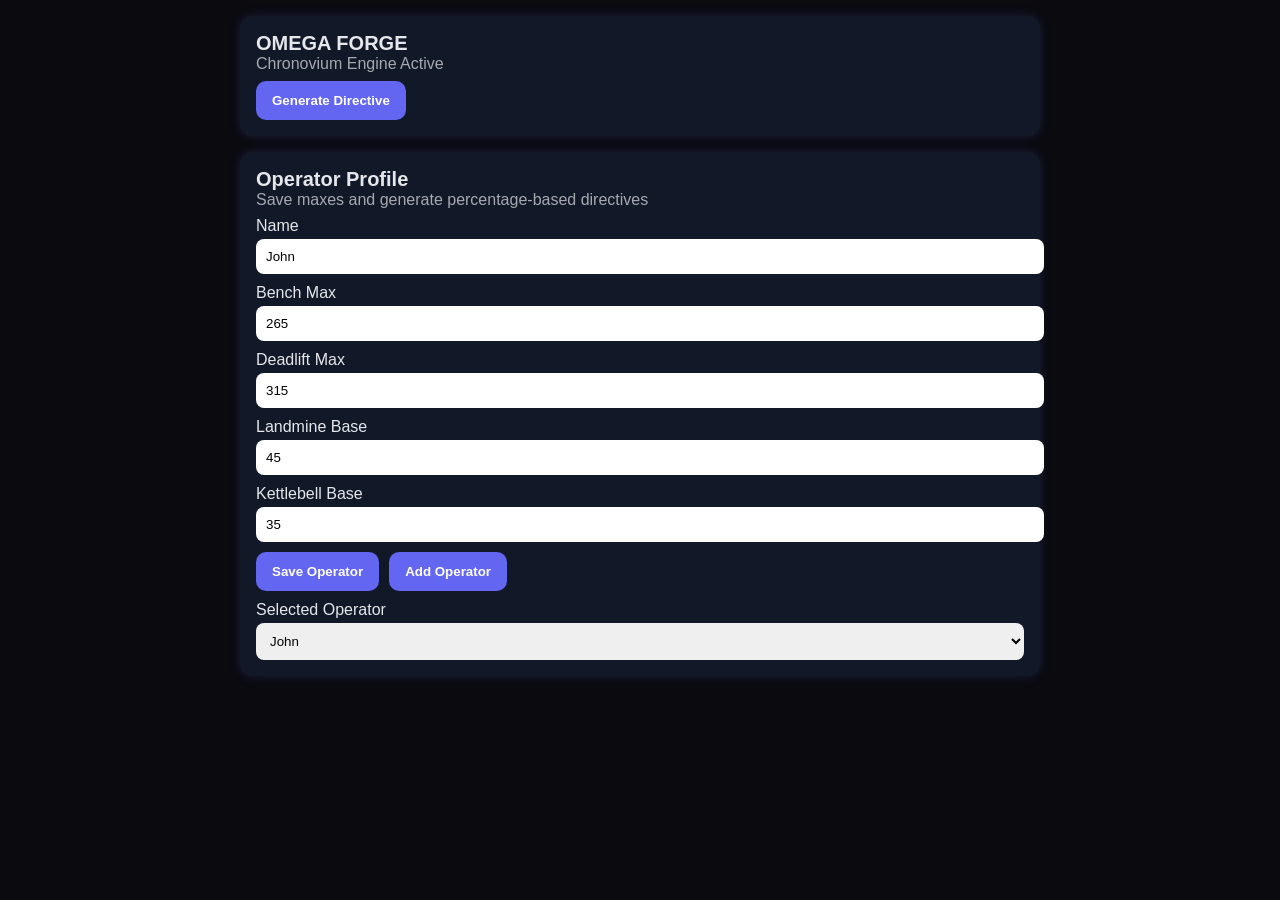
==== commit 703fe33a: "Update index.html Added operator profiles, local save/load, calculated loads" ====
--- a/index.html
+++ b/index.html
@@ -3,52 +3,185 @@
 <head>
 <meta charset="UTF-8">
 <meta name="viewport" content="width=device-width, initial-scale=1.0">
-<title>Omega Forge – Chronovium Engine</title>
+<title>Omega Forge – Chronovium Engine v2</title>
 <style>
 body { font-family: Arial; background:#0a0a0f; color:#e5e7eb; margin:0; }
-.container { padding:16px; }
-.card { background:#111827; padding:16px; margin-bottom:12px; border-radius:12px; }
+.container { padding:16px; max-width:800px; margin:auto; }
+.card { background:#111827; padding:16px; margin-bottom:16px; border-radius:12px; box-shadow:0 0 12px rgba(99,102,241,.2); }
 .title { font-size:20px; font-weight:bold; }
 .sub { opacity:.7; margin-bottom:8px; }
-button { padding:10px 14px; border:none; border-radius:8px; background:#6366f1; color:white; }
+.exercise { margin:6px 0; }
+button { padding:12px 16px; border:none; border-radius:10px; background:#6366f1; color:white; font-weight:bold; }
 </style>
 </head>
 <body>
 <div class="container">
+
 <div class="card">
 <div class="title">OMEGA FORGE</div>
 <div class="sub">Chronovium Engine Active</div>
 <button onclick="generateWorkout()">Generate Directive</button>
 </div>
+
 <div id="output"></div>
+
 </div>
+
 <script>
 
+// ===== USER PROFILE / MAXES =====
+const defaultUsers = [
+  {
+    id: "john",
+    name: "John",
+    benchMax: 265,
+    deadliftMax: 315,
+    landmineBase: 45,
+    kettlebellBase: 35
+  }
+];
+
+const STORAGE_KEY = "omega_forge_users_v1";
+const SELECTED_USER_KEY = "omega_forge_selected_user_v1";
+
+function loadUsers() {
+  try {
+    const raw = localStorage.getItem(STORAGE_KEY);
+    if (!raw) return defaultUsers;
+    const parsed = JSON.parse(raw);
+    return Array.isArray(parsed) && parsed.length ? parsed : defaultUsers;
+  } catch {
+    return defaultUsers;
+  }
+}
+
+function saveUsers(users) {
+  localStorage.setItem(STORAGE_KEY, JSON.stringify(users));
+}
+
+function loadSelectedUserId(users) {
+  const saved = localStorage.getItem(SELECTED_USER_KEY);
+  if (saved && users.some(u => u.id === saved)) return saved;
+  return users[0].id;
+}
+
+function saveSelectedUserId(id) {
+  localStorage.setItem(SELECTED_USER_KEY, id);
+}
+
+let users = loadUsers();
+let selectedUserId = loadSelectedUserId(users);
+
+function getSelectedUser() {
+  return users.find(u => u.id === selectedUserId) || users[0];
+}
+
+function round5(n) {
+  return Math.round(Number(n || 0) / 5) * 5;
+}
+
+function pct(max, decimal) {
+  return round5(Number(max || 0) * decimal);
+}
+
+function pctWave(max, arr) {
+  return arr.map(v => pct(max, v)).join(" / ");
+}
+
+// ===== ANCHORS (LOCKED IDENTITY) =====
 const anchors = {
   lower: ["Snatch Grip Deadlift","Bulgarian Split Squat"],
-  upper: ["Bench Press","Chest Supported Row"],
-  full: ["Landmine Squat","Carry"]
+  upper: ["Bench Press","Barbell Row"],
+  full: ["Landmine Squat","Farmer Carry"]
 };
 
+// ===== PHASE-SPECIFIC POOLS =====
 const pools = {
-  lower_secondary:["RDL","Reverse Lunge","Goblet Squat","Step Up"],
-  upper_secondary:["Close Grip Bench","Incline DB Press","Lat Pulldown"],
+  lower_secondary: {
+    strength:["Romanian Deadlift","Reverse Lunge"],
+    hypertrophy:["Goblet Squat","Step Up"],
+    power:["Jump Lunge","Broad Jump"]
+  },
+  upper_secondary: {
+    strength:["Close Grip Bench","Barbell Row"],
+    hypertrophy:["Incline DB Press","Lat Pulldown"],
+    power:["Plyo Push Up","Band Press"]
+  },
   landmine:["Landmine Press","Landmine Rotation","Landmine Thruster","Landmine Clean"],
-  kb:["KB Swing","KB Dead Stop Swing","KB Clean","Goblet Squat"],
+  kb:["KB Swing","KB Dead Stop Swing","KB Clean"],
   core:["Dead Bug","Pallof Press","Side Plank","Bear Hold"]
 };
 
 function pick(arr){ return arr[Math.floor(Math.random()*arr.length)]; }
 
+// ===== PROGRESSION SCHEMES =====
 function scheme(week){
-  if(week===1) return {type:"paused",sets:"4-5",reps:"4-6"};
-  if(week===2) return {type:"power",sets:"5-8",reps:"3"};
-  if(week===3) return {type:"hypertrophy",sets:"4",reps:"8-12"};
-  return {type:"deload",sets:"3",reps:"5-8"};
-}
-
-function buildDay(type,week){
+  if(week===1) return {name:"Chrono Lock", main:"5-5-4-4-5 (paused)", assist:"4x8-10", mainPercents:[0.70,0.75,0.80,0.75,0.70]};
+  if(week===2) return {name:"Photon Surge", main:"6x3 (speed)", assist:"3-4x6", mainPercents:[0.60,0.60,0.60,0.60,0.60,0.60]};
+  if(week===3) return {name:"Overload", main:"4x8-12", assist:"4x10", mainPercents:[0.65,0.68,0.70,0.72]};
+  return {name:"Deload", main:"3x5 light", assist:"2-3x8", mainPercents:[0.50,0.55,0.60]};
+}
+
+function getPhaseKey(week){
+  if(week===1) return 'strength';
+  if(week===2) return 'power';
+  if(week===3) return 'hypertrophy';
+  return 'strength';
+}
+
+function getDirectiveNames(week) {
+  if (week === 1) return ["Let the Devil Out", "World Breaker", "Immovable"];
+  if (week === 2) return ["Grav Flip", "Zero Delay", "Warp Strike"];
+  if (week === 3) return ["Pressure Stack", "Arc Reactor", "System Flood"];
+  return ["Neural Cleanse", "System Reboot", "Energy Conservation"];
+}
+
+function mainWeightText(type, week, user) {
   const s = scheme(week);
+  if (type === 'lower') return pctWave(user.deadliftMax, s.mainPercents);
+  if (type === 'upper') return pctWave(user.benchMax, s.mainPercents);
+  if (type === 'full') return String(pct(user.deadliftMax, week === 1 ? 0.65 : week === 2 ? 0.55 : week === 3 ? 0.60 : 0.50));
+  return "";
+}
+
+function anchorBWeightText(type, week, user) {
+  if (type === 'lower') {
+    return week === 1 ? "RPE 7-8 / DB as needed" : week === 2 ? "Moderate DB" : week === 3 ? "Heavy DB" : "Bodyweight / light DB";
+  }
+  if (type === 'upper') {
+    return week === 1 ? "Heavy and clean" : week === 2 ? "Heavy and sharp" : week === 3 ? "Challenging" : "Moderate";
+  }
+  if (type === 'full') {
+    return String(round5(user.kettlebellBase + (week === 1 ? 25 : week === 2 ? 25 : week === 3 ? 20 : 15))) + " lbs";
+  }
+  return "";
+}
+
+function secondaryWeightText(type, secondary, week, user) {
+  if (secondary === "Romanian Deadlift") return `${pct(user.deadliftMax, week === 1 ? 0.60 : 0.55)} lbs`;
+  if (secondary === "Goblet Squat") return `${round5(user.kettlebellBase + 30)} lbs`;
+  if (secondary === "Close Grip Bench") return `${pct(user.benchMax, week === 1 ? 0.65 : 0.70)} lbs`;
+  if (secondary === "Incline DB Press") return "Moderate-heavy DB";
+  if (secondary === "Lat Pulldown") return "Challenging";
+  if (secondary === "Barbell Row") return "Heavy and clean";
+  if (secondary === "Reverse Lunge") return "DB as needed";
+  if (secondary === "Step Up") return "DB as needed";
+  if (secondary === "Jump Lunge" || secondary === "Broad Jump" || secondary === "Plyo Push Up" || secondary === "Band Press") return "Bodyweight / bands";
+  return "As needed";
+}
+
+function landmineWeightText(week, user) {
+  return `${round5(user.landmineBase + (week === 1 ? 20 : week === 2 ? 15 : week === 3 ? 15 : 10))} lbs`;
+}
+
+function kbWeightText(week, user) {
+  return `${round5(user.kettlebellBase + (week === 1 ? 30 : week === 2 ? 30 : week === 3 ? 25 : 15))} lbs`;
+}
+
+// ===== BUILD DAY =====
+function buildDay(type,week,user){
+  const s = scheme(week);
+  const phase = getPhaseKey(week);
 
   let coreA, coreB;
 
@@ -56,37 +189,128 @@
     coreA = "Snatch Grip Deadlift";
     coreB = "Bulgarian Split Squat";
   }
+
   if(type==='upper'){
     coreA = "Bench Press";
-    coreB = "Chest Supported Row";
-  }
+    coreB = "Barbell Row";
+  }
+
   if(type==='full'){
     coreA = "Landmine Squat";
-    coreB = "Carry";
-  }
+    coreB = "Farmer Carry";
+  }
+
+  const secondary = pick(type==='lower'?pools.lower_secondary[phase]:pools.upper_secondary[phase]);
+  const landmine = pick(pools.landmine);
+  const kb = pick(pools.kb);
+  const core = pick(pools.core);
 
   return {
+    type,
     coreA,
     coreB,
-    secondary: pick(type==='lower'?pools.lower_secondary:pools.upper_secondary),
-    landmine: pick(pools.landmine),
-    kb: pick(pools.kb),
-    core: pick(pools.core),
-    scheme:s
+    secondary,
+    landmine,
+    kb,
+    core,
+    scheme:s,
+    weights: {
+      coreA: mainWeightText(type, week, user),
+      coreB: anchorBWeightText(type, week, user),
+      secondary: secondaryWeightText(type, secondary, week, user),
+      landmine: landmineWeightText(week, user),
+      kb: kbWeightText(week, user),
+      core: "Bodyweight / band"
+    }
   };
 }
 
+function renderUserControls() {
+  const selected = getSelectedUser();
+  const existing = document.getElementById('user-controls');
+  if (existing) existing.remove();
+
+  const wrap = document.createElement('div');
+  wrap.className = 'card';
+  wrap.id = 'user-controls';
+  wrap.innerHTML = `
+    <div class="title">Operator Profile</div>
+    <div class="sub">Save maxes and generate percentage-based directives</div>
+    <div style="display:grid;grid-template-columns:1fr;gap:10px;">
+      <label>Name<br><input id="user-name" value="${selected.name}" style="width:100%;padding:10px;border-radius:8px;border:none;margin-top:4px;"></label>
+      <label>Bench Max<br><input id="user-bench" type="number" value="${selected.benchMax}" style="width:100%;padding:10px;border-radius:8px;border:none;margin-top:4px;"></label>
+      <label>Deadlift Max<br><input id="user-deadlift" type="number" value="${selected.deadliftMax}" style="width:100%;padding:10px;border-radius:8px;border:none;margin-top:4px;"></label>
+      <label>Landmine Base<br><input id="user-landmine" type="number" value="${selected.landmineBase}" style="width:100%;padding:10px;border-radius:8px;border:none;margin-top:4px;"></label>
+      <label>Kettlebell Base<br><input id="user-kb" type="number" value="${selected.kettlebellBase}" style="width:100%;padding:10px;border-radius:8px;border:none;margin-top:4px;"></label>
+      <div style="display:flex;gap:10px;flex-wrap:wrap;">
+        <button onclick="saveCurrentUser()">Save Operator</button>
+        <button onclick="addUser()">Add Operator</button>
+      </div>
+      <label>Selected Operator<br>
+        <select id="user-select" onchange="changeUser(this.value)" style="width:100%;padding:10px;border-radius:8px;border:none;margin-top:4px;">
+          ${users.map(u => `<option value="${u.id}" ${u.id === selectedUserId ? 'selected' : ''}>${u.name}</option>`).join('')}
+        </select>
+      </label>
+    </div>
+  `;
+
+  const container = document.querySelector('.container');
+  container.insertBefore(wrap, document.getElementById('output'));
+}
+
+function saveCurrentUser() {
+  const selected = getSelectedUser();
+  selected.name = document.getElementById('user-name').value || selected.name;
+  selected.benchMax = Number(document.getElementById('user-bench').value) || selected.benchMax;
+  selected.deadliftMax = Number(document.getElementById('user-deadlift').value) || selected.deadliftMax;
+  selected.landmineBase = Number(document.getElementById('user-landmine').value) || selected.landmineBase;
+  selected.kettlebellBase = Number(document.getElementById('user-kb').value) || selected.kettlebellBase;
+  saveUsers(users);
+  renderUserControls();
+}
+
+function addUser() {
+  const id = `user_${Date.now()}`;
+  const newUser = {
+    id,
+    name: `Operator ${users.length + 1}`,
+    benchMax: 225,
+    deadliftMax: 315,
+    landmineBase: 45,
+    kettlebellBase: 35
+  };
+  users.push(newUser);
+  selectedUserId = id;
+  saveUsers(users);
+  saveSelectedUserId(id);
+  renderUserControls();
+}
+
+function changeUser(id) {
+  selectedUserId = id;
+  saveSelectedUserId(id);
+  renderUserControls();
+}
+
+// ===== GENERATE =====
 function generateWorkout(){
   const week = Math.ceil(Math.random()*4);
-
-  const lower = buildDay('lower',week);
-  const upper = buildDay('upper',week);
-  const full = buildDay('full',week);
-
-  render([lower,upper,full],week);
-}
-
-function render(days,week){
+  const user = getSelectedUser();
+  const names = getDirectiveNames(week);
+
+  const lower = buildDay('lower',week,user);
+  const upper = buildDay('upper',week,user);
+  const full = buildDay('full',week,user);
+
+  render([
+    {...lower, directiveName:names[0]},
+    {...upper, directiveName:names[1]},
+    {...full, directiveName:names[2]}
+  ],week,user);
+}
+
+// ===== RENDER =====
+function render(days,week,user){
   const el = document.getElementById('output');
   el.innerHTML = '';
 
@@ -94,19 +318,33 @@
     const card = document.createElement('div');
     card.className='card';
     card.innerHTML = `
-      <div class="title">Day ${i+1}</div>
-      <div class="sub">Week ${week} – ${d.scheme.type}</div>
-      <div><b>${d.coreA}</b></div>
-      <div><b>${d.coreB}</b></div>
-      <div>${d.secondary}</div>
-      <div>${d.landmine}</div>
-      <div>${d.kb}</div>
-      <div>${d.core}</div>
+      <div class="title">${d.directiveName}</div>
+      <div class="sub">${d.scheme.name} • ${user.name}</div>
+
+      <div class="exercise"><b>${d.coreA}</b> – ${d.scheme.main}</div>
+      <div class="exercise">Load: ${d.weights.coreA}</div>
+
+      <div class="exercise"><b>${d.coreB}</b> – ${d.scheme.assist}</div>
+      <div class="exercise">Load: ${d.weights.coreB}</div>
+
+      <div class="exercise"><b>${d.secondary}</b></div>
+      <div class="exercise">Load: ${d.weights.secondary}</div>
+
+      <div class="exercise"><b>${d.landmine}</b></div>
+      <div class="exercise">Load: ${d.weights.landmine}</div>
+
+      <div class="exercise"><b>${d.kb}</b></div>
+      <div class="exercise">Load: ${d.weights.kb}</div>
+
+      <div class="exercise"><b>${d.core}</b></div>
+      <div class="exercise">Load: ${d.weights.core}</div>
     `;
     el.appendChild(card);
   });
 }
 
+renderUserControls();
+
 </script>
 </body>
 </html>
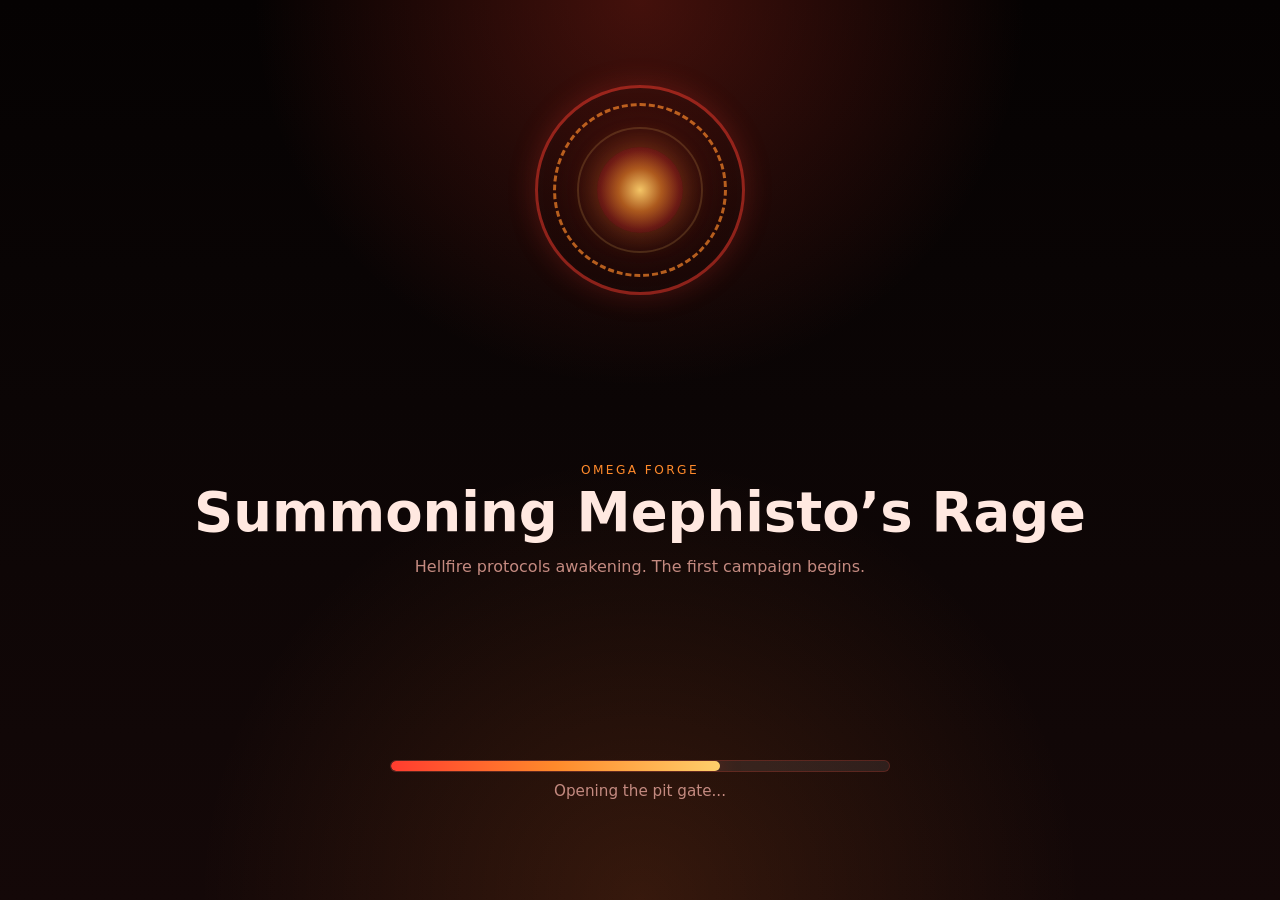
==== commit 183a169f: "Update index.html" ====
--- a/index.html
+++ b/index.html
@@ -1,350 +1,2202 @@
 <!DOCTYPE html>
 <html lang="en">
 <head>
-<meta charset="UTF-8">
-<meta name="viewport" content="width=device-width, initial-scale=1.0">
-<title>Omega Forge – Chronovium Engine v2</title>
-<style>
-body { font-family: Arial; background:#0a0a0f; color:#e5e7eb; margin:0; }
-.container { padding:16px; max-width:800px; margin:auto; }
-.card { background:#111827; padding:16px; margin-bottom:16px; border-radius:12px; box-shadow:0 0 12px rgba(99,102,241,.2); }
-.title { font-size:20px; font-weight:bold; }
-.sub { opacity:.7; margin-bottom:8px; }
-.exercise { margin:6px 0; }
-button { padding:12px 16px; border:none; border-radius:10px; background:#6366f1; color:white; font-weight:bold; }
-</style>
+  <meta charset="UTF-8" />
+  <meta
+    name="viewport"
+    content="width=device-width, initial-scale=1, viewport-fit=cover"
+  />
+  <title>Omega Forge — V4</title>
+  <meta name="theme-color" content="#120606" />
+  <style>
+    :root {
+      --bg: #0b0505;
+      --bg2: #1a0a0a;
+      --panel: rgba(28, 10, 10, 0.92);
+      --panel-2: rgba(18, 8, 8, 0.98);
+      --line: rgba(255, 138, 43, 0.16);
+      --line-2: rgba(255, 60, 47, 0.20);
+      --text: #ffe8e0;
+      --muted: #c48a80;
+      --accent: #ff3c2f;
+      --accent-2: #ff8a2b;
+      --accent-3: #ffcf6b;
+      --success: #9cff9a;
+      --warn: #ffd166;
+      --danger: #ff7676;
+      --shadow: 0 16px 42px rgba(0, 0, 0, 0.42);
+      --radius: 22px;
+      --maxw: 1180px;
+    }
+
+    * { box-sizing: border-box; }
+
+    html,
+    body {
+      margin: 0;
+      min-height: 100%;
+      background:
+        radial-gradient(circle at top, rgba(255,60,40,.25), transparent 35%),
+        radial-gradient(circle at bottom, rgba(255,120,40,.15), transparent 40%),
+        linear-gradient(180deg,#050202 0%,#0b0505 45%,#140808 100%);
+      color: var(--text);
+      font-family: Inter, ui-sans-serif, system-ui, -apple-system, BlinkMacSystemFont, "Segoe UI", sans-serif;
+    }
+
+    body { min-height: 100vh; }
+
+    button,
+    input,
+    textarea,
+    select {
+      font: inherit;
+    }
+
+    button { cursor: pointer; }
+
+    .app-shell {
+      width: 100%;
+      min-height: 100vh;
+      padding: 12px;
+    }
+
+    .screen {
+      display: none;
+      min-height: calc(100vh - 24px);
+    }
+
+    .screen.active {
+      display: block;
+    }
+
+    .wrap,
+    .topbar,
+    .hud-grid {
+      width: min(var(--maxw), 100%);
+      margin: 0 auto;
+    }
+
+    .panel {
+      background: linear-gradient(180deg, var(--panel), var(--panel-2));
+      border: 1px solid var(--line);
+      border-radius: var(--radius);
+      box-shadow: var(--shadow);
+      backdrop-filter: blur(10px);
+    }
+
+    .eyebrow {
+      margin: 0 0 8px;
+      font-size: 0.76rem;
+      letter-spacing: 0.2em;
+      text-transform: uppercase;
+      color: var(--accent-2);
+    }
+
+    .muted { color: var(--muted); }
+
+    .btn {
+      border: 0;
+      border-radius: 14px;
+      padding: 12px 16px;
+      color: white;
+      transition: transform 0.18s ease, opacity 0.18s ease;
+    }
+
+    .btn:hover {
+      transform: translateY(-1px);
+      opacity: 0.98;
+    }
+
+    .btn-primary {
+      background: linear-gradient(135deg, var(--accent), var(--accent-2));
+      color: #1a0904;
+      font-weight: 800;
+    }
+
+    .btn-secondary {
+      background: rgba(255,255,255,0.08);
+      border: 1px solid rgba(255,255,255,0.08);
+    }
+
+    .btn-danger {
+      background: rgba(255,118,118,0.16);
+      color: #ffd9d9;
+      border: 1px solid rgba(255,118,118,0.14);
+    }
+
+    .btn-ghost {
+      background: rgba(255,255,255,0.04);
+      border: 1px solid var(--line-2);
+      color: var(--text);
+    }
+
+    .btn-tab.active {
+      background: linear-gradient(135deg, var(--accent), var(--accent-3));
+      color: #2b0c04;
+      font-weight: 800;
+    }
+
+    .btn-complete {
+      background: linear-gradient(135deg, var(--accent-2), var(--accent-3));
+      color: #2b1204;
+      font-weight: 900;
+    }
+
+    .tag {
+      display: inline-flex;
+      align-items: center;
+      gap: 8px;
+      padding: 8px 12px;
+      border-radius: 999px;
+      background: rgba(255,255,255,0.05);
+      border: 1px solid var(--line);
+      color: var(--muted);
+      font-size: 0.86rem;
+      font-weight: 700;
+    }
+
+    .reactor-wrap {
+      min-height: calc(100vh - 24px);
+      display: grid;
+      place-items: center;
+      text-align: center;
+      gap: 22px;
+    }
+
+    .reactor-shell {
+      position: relative;
+      width: 210px;
+      height: 210px;
+    }
+
+    .reactor-ring,
+    .reactor-core {
+      position: absolute;
+      inset: 0;
+      border-radius: 50%;
+    }
+
+    .reactor-ring.r1 {
+      border: 3px solid rgba(255, 60, 47, 0.5);
+      box-shadow: 0 0 28px rgba(255, 60, 47, 0.22);
+      animation: spin 4.2s linear infinite;
+    }
+
+    .reactor-ring.r2 {
+      inset: 18px;
+      border: 3px dashed rgba(255, 138, 43, 0.68);
+      animation: spin-reverse 3.2s linear infinite;
+    }
+
+    .reactor-ring.r3 {
+      inset: 42px;
+      border: 2px solid rgba(255, 207, 107, 0.16);
+      animation: pulse 2.1s ease-in-out infinite;
+    }
+
+    .reactor-core {
+      inset: 62px;
+      background:
+        radial-gradient(circle,
+          rgba(255, 207, 107, 0.95) 0%,
+          rgba(255, 138, 43, 0.62) 35%,
+          rgba(255, 60, 47, 0.32) 65%,
+          transparent 100%);
+      box-shadow:
+        0 0 30px rgba(255, 138, 43, 0.32),
+        0 0 60px rgba(255, 60, 47, 0.24);
+    }
+
+    .loading-copy h1 {
+      margin: 0 0 10px;
+      font-size: clamp(2rem, 5vw, 3.4rem);
+      line-height: 1.03;
+    }
+
+    .progress-block {
+      width: min(500px, 100%);
+    }
+
+    .progress-bar {
+      width: 100%;
+      height: 12px;
+      border-radius: 999px;
+      background: rgba(255,255,255,0.08);
+      overflow: hidden;
+      border: 1px solid var(--line-2);
+    }
+
+    .progress-fill {
+      width: 0%;
+      height: 100%;
+      border-radius: 999px;
+      background: linear-gradient(90deg, var(--accent), var(--accent-2), var(--accent-3));
+      transition: width 0.35s ease;
+      box-shadow: 0 0 22px rgba(255, 60, 47, 0.34);
+    }
+
+    .progress-text {
+      margin-top: 10px;
+      color: var(--muted);
+      font-size: 0.95rem;
+    }
+
+    .operator-panel,
+    .profile-panel {
+      max-width: 900px;
+      margin-top: 26px;
+      padding: 22px;
+    }
+
+    .panel-header h2,
+    .topbar h1,
+    .card h3,
+    .sheet-header h2 {
+      margin: 0;
+    }
+
+    .panel-header {
+      margin-bottom: 18px;
+    }
+
+    .operator-grid {
+      display: grid;
+      grid-template-columns: repeat(2, minmax(0, 1fr));
+      gap: 14px;
+    }
+
+    .operator-card {
+      padding: 16px;
+      border-radius: 18px;
+      border: 1px solid var(--line-2);
+      background: rgba(255,255,255,0.03);
+      display: grid;
+      gap: 10px;
+    }
+
+    .operator-card h3 {
+      margin: 0;
+      font-size: 1.1rem;
+    }
+
+    .operator-meta {
+      color: var(--muted);
+      font-size: 0.92rem;
+      line-height: 1.4;
+    }
+
+    .operator-actions {
+      display: flex;
+      gap: 10px;
+      flex-wrap: wrap;
+    }
+
+    .form-grid {
+      display: grid;
+      grid-template-columns: repeat(2, minmax(0, 1fr));
+      gap: 14px;
+    }
+
+    .field {
+      display: flex;
+      flex-direction: column;
+      gap: 8px;
+    }
+
+    .field span {
+      color: var(--muted);
+      font-size: 0.92rem;
+    }
+
+    .field input,
+    .field textarea,
+    .field select {
+      width: 100%;
+      border-radius: 16px;
+      border: 1px solid var(--line-2);
+      background: rgba(20, 8, 8, 0.92);
+      color: var(--text);
+      padding: 13px 14px;
+      outline: none;
+    }
+
+    .field input:focus,
+    .field textarea:focus,
+    .field select:focus {
+      border-color: rgba(255, 138, 43, 0.55);
+    }
+
+    .field-full {
+      grid-column: 1 / -1;
+    }
+
+    .actions {
+      display: flex;
+      justify-content: flex-end;
+      gap: 10px;
+      margin-top: 6px;
+      flex-wrap: wrap;
+    }
+
+    .topbar {
+      display: flex;
+      justify-content: space-between;
+      gap: 14px;
+      align-items: center;
+      margin-bottom: 16px;
+    }
+
+    .topbar-actions {
+      display: flex;
+      gap: 10px;
+      flex-wrap: wrap;
+    }
+
+    .hud-grid {
+      display: grid;
+      gap: 16px;
+    }
+
+    .hero-panel,
+    .sheet-panel,
+    .metrics-panel,
+    .archive-panel {
+      padding: 18px;
+    }
+
+    .hero-banner {
+      display: grid;
+      gap: 12px;
+      padding: 16px;
+      border-radius: 18px;
+      border: 1px solid var(--line-2);
+      background:
+        linear-gradient(180deg, rgba(255, 60, 47, 0.08), rgba(255,255,255,0.02));
+    }
+
+    .hero-line {
+      display: flex;
+      align-items: center;
+      gap: 12px;
+      flex-wrap: wrap;
+    }
+
+    .main-layout {
+      display: grid;
+      grid-template-columns: 1.45fr 0.95fr;
+      gap: 16px;
+      align-items: start;
+    }
+
+    .sheet-card,
+    .card,
+    .archive-block {
+      border: 1px solid var(--line-2);
+      background: rgba(18, 8, 8, 0.84);
+      border-radius: 18px;
+      overflow: hidden;
+    }
+
+    .sheet-header {
+      padding: 16px;
+      border-bottom: 1px solid var(--line-2);
+      background: linear-gradient(180deg, rgba(255,138,43,0.10), rgba(255,255,255,0.02));
+      display: grid;
+      gap: 10px;
+    }
+
+    .sheet-header p { margin: 0; }
+
+    .sheet-actions {
+      display: flex;
+      gap: 10px;
+      flex-wrap: wrap;
+    }
+
+    .directive-tabs,
+    .week-controls {
+      display: flex;
+      gap: 10px;
+      flex-wrap: wrap;
+    }
+
+    .table-wrap {
+      overflow-x: auto;
+    }
+
+    .paper-table {
+      width: 100%;
+      min-width: 880px;
+      border-collapse: collapse;
+    }
+
+    .paper-table th,
+    .paper-table td {
+      padding: 12px 10px;
+      text-align: left;
+      vertical-align: top;
+      border-bottom: 1px solid rgba(255,255,255,0.06);
+    }
+
+    .paper-table th {
+      font-size: 0.8rem;
+      letter-spacing: 0.08em;
+      text-transform: uppercase;
+      color: var(--accent-2);
+      background: rgba(255,255,255,0.02);
+    }
+
+    .lift-name {
+      font-weight: 800;
+      color: var(--text);
+      margin-bottom: 4px;
+    }
+
+    .lift-sub {
+      color: var(--muted);
+      font-size: 0.88rem;
+    }
+
+    .actual-input {
+      width: 100%;
+      min-width: 180px;
+      border-radius: 10px;
+      border: 1px solid var(--line-2);
+      background: rgba(20, 8, 8, 0.94);
+      color: var(--text);
+      padding: 10px 12px;
+      outline: none;
+    }
+
+    .card {
+      padding: 16px;
+    }
+
+    .stack {
+      display: grid;
+      gap: 16px;
+    }
+
+    .clean-list {
+      list-style: none;
+      margin: 12px 0 0;
+      padding: 0;
+      display: grid;
+      gap: 10px;
+    }
+
+    .clean-list li {
+      padding: 10px 12px;
+      border-radius: 12px;
+      background: rgba(255,255,255,0.04);
+    }
+
+    .metrics-grid {
+      display: grid;
+      grid-template-columns: repeat(2, minmax(0, 1fr));
+      gap: 10px;
+    }
+
+    .metric-card {
+      padding: 14px;
+      border-radius: 16px;
+      border: 1px solid var(--line-2);
+      background: rgba(255,255,255,0.03);
+    }
+
+    .metric-label {
+      display: block;
+      color: var(--muted);
+      font-size: 0.82rem;
+      margin-bottom: 7px;
+    }
+
+    .metric-card strong {
+      font-size: 1.02rem;
+    }
+
+    .class-banner {
+      padding: 14px;
+      border-radius: 16px;
+      border: 1px solid rgba(255, 138, 43, 0.18);
+      background: linear-gradient(180deg, rgba(255,138,43,0.08), rgba(255,255,255,0.02));
+      margin-bottom: 12px;
+    }
+
+    .class-title {
+      font-size: 1.2rem;
+      font-weight: 900;
+      margin: 0 0 6px;
+      color: var(--accent-3);
+    }
+
+    .progress-list {
+      display: grid;
+      gap: 8px;
+      margin-top: 12px;
+    }
+
+    .progress-item {
+      padding: 10px 12px;
+      border-radius: 12px;
+      background: rgba(255,255,255,0.04);
+      border: 1px solid rgba(255,255,255,0.04);
+      display: flex;
+      justify-content: space-between;
+      gap: 8px;
+      align-items: center;
+    }
+
+    .done {
+      color: var(--success);
+      font-weight: 800;
+    }
+
+    .todo {
+      color: var(--muted);
+    }
+
+    .notes-box {
+      display: grid;
+      gap: 12px;
+    }
+
+    .notes-box textarea {
+      min-height: 150px;
+      resize: vertical;
+    }
+
+    .status-message {
+      padding: 12px 14px;
+      border-radius: 14px;
+      border: 1px solid rgba(255,138,43,0.18);
+      background: rgba(255,138,43,0.08);
+      color: var(--text);
+      display: none;
+      font-weight: 700;
+    }
+
+    .status-message.show {
+      display: block;
+    }
+
+    .archive-toggle {
+      width: 100%;
+      border: 1px solid var(--line-2);
+      background: rgba(18, 8, 8, 0.84);
+      color: var(--text);
+      border-radius: 16px;
+      padding: 16px;
+      display: flex;
+      justify-content: space-between;
+      align-items: center;
+      font-weight: 800;
+    }
+
+    .archive-content {
+      overflow: hidden;
+      transition: max-height 0.28s ease, opacity 0.22s ease, margin-top 0.22s ease;
+      max-height: 2200px;
+      opacity: 1;
+      margin-top: 12px;
+    }
+
+    .archive-content.collapsed {
+      max-height: 0;
+      opacity: 0;
+      margin-top: 0;
+    }
+
+    .archive-inner {
+      display: grid;
+      gap: 12px;
+    }
+
+    .stack-list {
+      display: grid;
+      gap: 10px;
+    }
+
+    .log-item {
+      padding: 12px 14px;
+      border-radius: 12px;
+      border: 1px solid var(--line-2);
+      background: rgba(255,255,255,0.03);
+    }
+
+    .log-item .top {
+      font-weight: 800;
+      margin-bottom: 5px;
+    }
+
+    .log-item .bottom {
+      color: var(--muted);
+      font-size: 0.92rem;
+    }
+
+    .remax-row {
+      display: grid;
+      grid-template-columns: 1fr 1fr 1fr;
+      gap: 10px;
+      margin-top: 12px;
+    }
+
+    .footline {
+      margin-top: 12px;
+      font-size: 0.88rem;
+      color: var(--muted);
+    }
+
+    @keyframes spin {
+      from { transform: rotate(0deg); }
+      to { transform: rotate(360deg); }
+    }
+
+    @keyframes spin-reverse {
+      from { transform: rotate(360deg); }
+      to { transform: rotate(0deg); }
+    }
+
+    @keyframes pulse {
+      0%, 100% { transform: scale(0.97); opacity: 0.62; }
+      50% { transform: scale(1.03); opacity: 1; }
+    }
+
+    @media (max-width: 1080px) {
+      .main-layout {
+        grid-template-columns: 1fr;
+      }
+    }
+
+    @media (max-width: 820px) {
+      .operator-grid,
+      .form-grid,
+      .remax-row {
+        grid-template-columns: 1fr;
+      }
+
+      .metrics-grid {
+        grid-template-columns: 1fr 1fr;
+      }
+    }
+
+    @media (max-width: 760px) {
+      .app-shell {
+        padding: 10px;
+      }
+
+      .screen,
+      .reactor-wrap {
+        min-height: calc(100vh - 20px);
+      }
+
+      .topbar {
+        flex-direction: column;
+        align-items: flex-start;
+      }
+
+      .topbar-actions {
+        width: 100%;
+      }
+
+      .topbar-actions .btn {
+        flex: 1;
+      }
+
+      .metrics-grid {
+        grid-template-columns: 1fr;
+      }
+
+      .reactor-shell {
+        width: 160px;
+        height: 160px;
+      }
+
+      .paper-table {
+        min-width: 760px;
+      }
+
+      .loading-copy h1 {
+        font-size: 2rem;
+      }
+    }
+  </style>
 </head>
 <body>
-<div class="container">
-
-<div class="card">
-<div class="title">OMEGA FORGE</div>
-<div class="sub">Chronovium Engine Active</div>
-<button onclick="generateWorkout()">Generate Directive</button>
-</div>
-
-<div id="output"></div>
-
-</div>
-
-<script>
-
-// ===== USER PROFILE / MAXES =====
-const defaultUsers = [
-  {
-    id: "john",
-    name: "John",
-    benchMax: 265,
-    deadliftMax: 315,
-    landmineBase: 45,
-    kettlebellBase: 35
-  }
-];
-
-const STORAGE_KEY = "omega_forge_users_v1";
-const SELECTED_USER_KEY = "omega_forge_selected_user_v1";
-
-function loadUsers() {
-  try {
-    const raw = localStorage.getItem(STORAGE_KEY);
-    if (!raw) return defaultUsers;
-    const parsed = JSON.parse(raw);
-    return Array.isArray(parsed) && parsed.length ? parsed : defaultUsers;
-  } catch {
-    return defaultUsers;
-  }
-}
-
-function saveUsers(users) {
-  localStorage.setItem(STORAGE_KEY, JSON.stringify(users));
-}
-
-function loadSelectedUserId(users) {
-  const saved = localStorage.getItem(SELECTED_USER_KEY);
-  if (saved && users.some(u => u.id === saved)) return saved;
-  return users[0].id;
-}
-
-function saveSelectedUserId(id) {
-  localStorage.setItem(SELECTED_USER_KEY, id);
-}
-
-let users = loadUsers();
-let selectedUserId = loadSelectedUserId(users);
-
-function getSelectedUser() {
-  return users.find(u => u.id === selectedUserId) || users[0];
-}
-
-function round5(n) {
-  return Math.round(Number(n || 0) / 5) * 5;
-}
-
-function pct(max, decimal) {
-  return round5(Number(max || 0) * decimal);
-}
-
-function pctWave(max, arr) {
-  return arr.map(v => pct(max, v)).join(" / ");
-}
-
-// ===== ANCHORS (LOCKED IDENTITY) =====
-const anchors = {
-  lower: ["Snatch Grip Deadlift","Bulgarian Split Squat"],
-  upper: ["Bench Press","Barbell Row"],
-  full: ["Landmine Squat","Farmer Carry"]
-};
-
-// ===== PHASE-SPECIFIC POOLS =====
-const pools = {
-  lower_secondary: {
-    strength:["Romanian Deadlift","Reverse Lunge"],
-    hypertrophy:["Goblet Squat","Step Up"],
-    power:["Jump Lunge","Broad Jump"]
-  },
-  upper_secondary: {
-    strength:["Close Grip Bench","Barbell Row"],
-    hypertrophy:["Incline DB Press","Lat Pulldown"],
-    power:["Plyo Push Up","Band Press"]
-  },
-  landmine:["Landmine Press","Landmine Rotation","Landmine Thruster","Landmine Clean"],
-  kb:["KB Swing","KB Dead Stop Swing","KB Clean"],
-  core:["Dead Bug","Pallof Press","Side Plank","Bear Hold"]
-};
-
-function pick(arr){ return arr[Math.floor(Math.random()*arr.length)]; }
-
-// ===== PROGRESSION SCHEMES =====
-function scheme(week){
-  if(week===1) return {name:"Chrono Lock", main:"5-5-4-4-5 (paused)", assist:"4x8-10", mainPercents:[0.70,0.75,0.80,0.75,0.70]};
-  if(week===2) return {name:"Photon Surge", main:"6x3 (speed)", assist:"3-4x6", mainPercents:[0.60,0.60,0.60,0.60,0.60,0.60]};
-  if(week===3) return {name:"Overload", main:"4x8-12", assist:"4x10", mainPercents:[0.65,0.68,0.70,0.72]};
-  return {name:"Deload", main:"3x5 light", assist:"2-3x8", mainPercents:[0.50,0.55,0.60]};
-}
-
-function getPhaseKey(week){
-  if(week===1) return 'strength';
-  if(week===2) return 'power';
-  if(week===3) return 'hypertrophy';
-  return 'strength';
-}
-
-function getDirectiveNames(week) {
-  if (week === 1) return ["Let the Devil Out", "World Breaker", "Immovable"];
-  if (week === 2) return ["Grav Flip", "Zero Delay", "Warp Strike"];
-  if (week === 3) return ["Pressure Stack", "Arc Reactor", "System Flood"];
-  return ["Neural Cleanse", "System Reboot", "Energy Conservation"];
-}
-
-function mainWeightText(type, week, user) {
-  const s = scheme(week);
-  if (type === 'lower') return pctWave(user.deadliftMax, s.mainPercents);
-  if (type === 'upper') return pctWave(user.benchMax, s.mainPercents);
-  if (type === 'full') return String(pct(user.deadliftMax, week === 1 ? 0.65 : week === 2 ? 0.55 : week === 3 ? 0.60 : 0.50));
-  return "";
-}
-
-function anchorBWeightText(type, week, user) {
-  if (type === 'lower') {
-    return week === 1 ? "RPE 7-8 / DB as needed" : week === 2 ? "Moderate DB" : week === 3 ? "Heavy DB" : "Bodyweight / light DB";
-  }
-  if (type === 'upper') {
-    return week === 1 ? "Heavy and clean" : week === 2 ? "Heavy and sharp" : week === 3 ? "Challenging" : "Moderate";
-  }
-  if (type === 'full') {
-    return String(round5(user.kettlebellBase + (week === 1 ? 25 : week === 2 ? 25 : week === 3 ? 20 : 15))) + " lbs";
-  }
-  return "";
-}
-
-function secondaryWeightText(type, secondary, week, user) {
-  if (secondary === "Romanian Deadlift") return `${pct(user.deadliftMax, week === 1 ? 0.60 : 0.55)} lbs`;
-  if (secondary === "Goblet Squat") return `${round5(user.kettlebellBase + 30)} lbs`;
-  if (secondary === "Close Grip Bench") return `${pct(user.benchMax, week === 1 ? 0.65 : 0.70)} lbs`;
-  if (secondary === "Incline DB Press") return "Moderate-heavy DB";
-  if (secondary === "Lat Pulldown") return "Challenging";
-  if (secondary === "Barbell Row") return "Heavy and clean";
-  if (secondary === "Reverse Lunge") return "DB as needed";
-  if (secondary === "Step Up") return "DB as needed";
-  if (secondary === "Jump Lunge" || secondary === "Broad Jump" || secondary === "Plyo Push Up" || secondary === "Band Press") return "Bodyweight / bands";
-  return "As needed";
-}
-
-function landmineWeightText(week, user) {
-  return `${round5(user.landmineBase + (week === 1 ? 20 : week === 2 ? 15 : week === 3 ? 15 : 10))} lbs`;
-}
-
-function kbWeightText(week, user) {
-  return `${round5(user.kettlebellBase + (week === 1 ? 30 : week === 2 ? 30 : week === 3 ? 25 : 15))} lbs`;
-}
-
-// ===== BUILD DAY =====
-function buildDay(type,week,user){
-  const s = scheme(week);
-  const phase = getPhaseKey(week);
-
-  let coreA, coreB;
-
-  if(type==='lower'){
-    coreA = "Snatch Grip Deadlift";
-    coreB = "Bulgarian Split Squat";
-  }
-
-  if(type==='upper'){
-    coreA = "Bench Press";
-    coreB = "Barbell Row";
-  }
-
-  if(type==='full'){
-    coreA = "Landmine Squat";
-    coreB = "Farmer Carry";
-  }
-
-  const secondary = pick(type==='lower'?pools.lower_secondary[phase]:pools.upper_secondary[phase]);
-  const landmine = pick(pools.landmine);
-  const kb = pick(pools.kb);
-  const core = pick(pools.core);
-
-  return {
-    type,
-    coreA,
-    coreB,
-    secondary,
-    landmine,
-    kb,
-    core,
-    scheme:s,
-    weights: {
-      coreA: mainWeightText(type, week, user),
-      coreB: anchorBWeightText(type, week, user),
-      secondary: secondaryWeightText(type, secondary, week, user),
-      landmine: landmineWeightText(week, user),
-      kb: kbWeightText(week, user),
-      core: "Bodyweight / band"
-    }
-  };
-}
-
-function renderUserControls() {
-  const selected = getSelectedUser();
-  const existing = document.getElementById('user-controls');
-  if (existing) existing.remove();
-
-  const wrap = document.createElement('div');
-  wrap.className = 'card';
-  wrap.id = 'user-controls';
-  wrap.innerHTML = `
-    <div class="title">Operator Profile</div>
-    <div class="sub">Save maxes and generate percentage-based directives</div>
-    <div style="display:grid;grid-template-columns:1fr;gap:10px;">
-      <label>Name<br><input id="user-name" value="${selected.name}" style="width:100%;padding:10px;border-radius:8px;border:none;margin-top:4px;"></label>
-      <label>Bench Max<br><input id="user-bench" type="number" value="${selected.benchMax}" style="width:100%;padding:10px;border-radius:8px;border:none;margin-top:4px;"></label>
-      <label>Deadlift Max<br><input id="user-deadlift" type="number" value="${selected.deadliftMax}" style="width:100%;padding:10px;border-radius:8px;border:none;margin-top:4px;"></label>
-      <label>Landmine Base<br><input id="user-landmine" type="number" value="${selected.landmineBase}" style="width:100%;padding:10px;border-radius:8px;border:none;margin-top:4px;"></label>
-      <label>Kettlebell Base<br><input id="user-kb" type="number" value="${selected.kettlebellBase}" style="width:100%;padding:10px;border-radius:8px;border:none;margin-top:4px;"></label>
-      <div style="display:flex;gap:10px;flex-wrap:wrap;">
-        <button onclick="saveCurrentUser()">Save Operator</button>
-        <button onclick="addUser()">Add Operator</button>
+  <div id="app" class="app-shell">
+    <section id="loading-screen" class="screen active">
+      <div class="reactor-wrap wrap">
+        <div class="reactor-shell">
+          <div class="reactor-ring r1"></div>
+          <div class="reactor-ring r2"></div>
+          <div class="reactor-ring r3"></div>
+          <div class="reactor-core"></div>
+        </div>
+
+        <div class="loading-copy">
+          <p class="eyebrow">OMEGA FORGE</p>
+          <h1>Summoning Mephisto’s Rage</h1>
+          <p class="muted">Hellfire protocols awakening. The first campaign begins.</p>
+        </div>
+
+        <div class="progress-block">
+          <div class="progress-bar">
+            <div id="loading-bar-fill" class="progress-fill"></div>
+          </div>
+          <p id="loading-status" class="progress-text">Igniting hellfire...</p>
+        </div>
       </div>
-      <label>Selected Operator<br>
-        <select id="user-select" onchange="changeUser(this.value)" style="width:100%;padding:10px;border-radius:8px;border:none;margin-top:4px;">
-          ${users.map(u => `<option value="${u.id}" ${u.id === selectedUserId ? 'selected' : ''}>${u.name}</option>`).join('')}
-        </select>
-      </label>
-    </div>
-  `;
-
-  const container = document.querySelector('.container');
-  container.insertBefore(wrap, document.getElementById('output'));
-}
-
-function saveCurrentUser() {
-  const selected = getSelectedUser();
-  selected.name = document.getElementById('user-name').value || selected.name;
-  selected.benchMax = Number(document.getElementById('user-bench').value) || selected.benchMax;
-  selected.deadliftMax = Number(document.getElementById('user-deadlift').value) || selected.deadliftMax;
-  selected.landmineBase = Number(document.getElementById('user-landmine').value) || selected.landmineBase;
-  selected.kettlebellBase = Number(document.getElementById('user-kb').value) || selected.kettlebellBase;
-  saveUsers(users);
-  renderUserControls();
-}
-
-function addUser() {
-  const id = `user_${Date.now()}`;
-  const newUser = {
-    id,
-    name: `Operator ${users.length + 1}`,
-    benchMax: 225,
-    deadliftMax: 315,
-    landmineBase: 45,
-    kettlebellBase: 35
-  };
-  users.push(newUser);
-  selectedUserId = id;
-  saveUsers(users);
-  saveSelectedUserId(id);
-  renderUserControls();
-}
-
-function changeUser(id) {
-  selectedUserId = id;
-  saveSelectedUserId(id);
-  renderUserControls();
-}
-
-// ===== GENERATE =====
-function generateWorkout(){
-  const week = Math.ceil(Math.random()*4);
-  const user = getSelectedUser();
-  const names = getDirectiveNames(week);
-
-  const lower = buildDay('lower',week,user);
-  const upper = buildDay('upper',week,user);
-  const full = buildDay('full',week,user);
-
-  render([
-    {...lower, directiveName:names[0]},
-    {...upper, directiveName:names[1]},
-    {...full, directiveName:names[2]}
-  ],week,user);
-}
-
-// ===== RENDER =====
-function render(days,week,user){
-  const el = document.getElementById('output');
-  el.innerHTML = '';
-
-  days.forEach((d,i)=>{
-    const card = document.createElement('div');
-    card.className='card';
-    card.innerHTML = `
-      <div class="title">${d.directiveName}</div>
-      <div class="sub">${d.scheme.name} • ${user.name}</div>
-
-      <div class="exercise"><b>${d.coreA}</b> – ${d.scheme.main}</div>
-      <div class="exercise">Load: ${d.weights.coreA}</div>
-
-      <div class="exercise"><b>${d.coreB}</b> – ${d.scheme.assist}</div>
-      <div class="exercise">Load: ${d.weights.coreB}</div>
-
-      <div class="exercise"><b>${d.secondary}</b></div>
-      <div class="exercise">Load: ${d.weights.secondary}</div>
-
-      <div class="exercise"><b>${d.landmine}</b></div>
-      <div class="exercise">Load: ${d.weights.landmine}</div>
-
-      <div class="exercise"><b>${d.kb}</b></div>
-      <div class="exercise">Load: ${d.weights.kb}</div>
-
-      <div class="exercise"><b>${d.core}</b></div>
-      <div class="exercise">Load: ${d.weights.core}</div>
-    `;
-    el.appendChild(card);
-  });
-}
-
-renderUserControls();
-
-</script>
+    </section>
+
+    <section id="operator-screen" class="screen">
+      <div class="panel operator-panel wrap">
+        <div class="panel-header">
+          <p class="eyebrow">SELECT OPERATOR</p>
+          <h2>Choose Your Profile</h2>
+          <p class="muted">Multiple people can run campaigns on the same phone/browser.</p>
+        </div>
+
+        <div id="operator-grid" class="operator-grid"></div>
+
+        <div class="actions" style="margin-top:16px;">
+          <button id="add-operator-btn" class="btn btn-primary" type="button">+ Add Operator</button>
+        </div>
+      </div>
+    </section>
+
+    <section id="profile-screen" class="screen">
+      <div class="panel profile-panel wrap">
+        <div class="panel-header">
+          <p class="eyebrow">OPERATOR SETUP</p>
+          <h2 id="profile-screen-title">Create Operator</h2>
+          <p class="muted">Set the base numbers that will drive the full month arc.</p>
+        </div>
+
+        <form id="profile-form" class="form-grid">
+          <label class="field">
+            <span>Operator Name</span>
+            <input id="name" type="text" placeholder="John" />
+          </label>
+
+          <label class="field">
+            <span>Campaign Label</span>
+            <input id="cycleName" type="text" placeholder="Month 01 // Mephisto’s Rage" />
+          </label>
+
+          <label class="field">
+            <span>Bench Max</span>
+            <input id="benchMax" type="number" min="0" step="1" placeholder="225" />
+          </label>
+
+          <label class="field">
+            <span>Squat Max</span>
+            <input id="squatMax" type="number" min="0" step="1" placeholder="315" />
+          </label>
+
+          <label class="field">
+            <span>Deadlift Max</span>
+            <input id="deadliftMax" type="number" min="0" step="1" placeholder="285" />
+          </label>
+
+          <label class="field">
+            <span>Landmine Base</span>
+            <input id="landmineBase" type="number" min="0" step="5" placeholder="45" />
+          </label>
+
+          <label class="field">
+            <span>Kettlebell Base</span>
+            <input id="kettlebellBase" type="number" min="0" step="5" placeholder="35" />
+          </label>
+
+          <div class="actions field-full">
+            <button id="back-to-operators-btn" class="btn btn-secondary" type="button">Back</button>
+            <button id="save-operator-btn" class="btn btn-primary" type="submit">Save Operator</button>
+          </div>
+        </form>
+      </div>
+    </section>
+
+    <section id="hud-screen" class="screen">
+      <header class="topbar wrap">
+        <div>
+          <p class="eyebrow">OMEGA FORGE</p>
+          <h1 id="hud-title">Welcome back, Operator</h1>
+        </div>
+
+        <div class="topbar-actions">
+          <button id="switch-operator-btn" class="btn btn-secondary" type="button">Switch Operator</button>
+          <button id="edit-profile-btn" class="btn btn-secondary" type="button">Edit Numbers</button>
+          <button id="reset-operator-btn" class="btn btn-danger" type="button">Reset Operator</button>
+        </div>
+      </header>
+
+      <main class="hud-grid wrap">
+        <section class="panel hero-panel">
+          <div class="hero-banner">
+            <div class="hero-line">
+              <span class="tag" id="arc-name-badge">Mephisto’s Rage</span>
+              <span class="tag">Month <span id="month-badge">1</span></span>
+              <span class="tag">Week <span id="week-badge">1</span></span>
+              <span class="tag" id="phase-badge">Foundation</span>
+            </div>
+
+            <div>
+              <p class="eyebrow">CURRENT ARC</p>
+              <h2 id="arc-title" style="margin:0;">Mephisto’s Rage</h2>
+              <p id="arc-subtitle" class="muted" style="margin:8px 0 0;">
+                Three directives this week. Complete directives to build Power Index.
+              </p>
+            </div>
+
+            <div class="week-controls">
+              <button id="prev-week-btn" class="btn btn-ghost" type="button">Previous Week</button>
+              <button id="next-week-btn" class="btn btn-primary" type="button">Advance Week</button>
+            </div>
+
+            <div>
+              <p class="eyebrow" style="margin-bottom:10px;">DIRECTIVES</p>
+              <div id="directive-tabs" class="directive-tabs"></div>
+            </div>
+          </div>
+        </section>
+
+        <div class="main-layout">
+          <section class="panel sheet-panel">
+            <div class="sheet-card">
+              <div class="sheet-header">
+                <p class="eyebrow">ACTIVE DIRECTIVE</p>
+                <h2 id="directive-title">Hellfire Ignition</h2>
+                <p id="directive-subtitle" class="muted">The furnace opens. You either feed it or get consumed.</p>
+
+                <div class="sheet-actions">
+                  <button id="save-notes-btn" class="btn btn-secondary" type="button">Save Notes</button>
+                  <button id="complete-directive-btn" class="btn btn-complete" type="button">Directive Complete</button>
+                </div>
+
+                <div id="directive-status-message" class="status-message"></div>
+              </div>
+
+              <div class="table-wrap">
+                <table class="paper-table">
+                  <thead>
+                    <tr>
+                      <th>Directive</th>
+                      <th>Charge</th>
+                      <th>Target Load</th>
+                      <th>Actual</th>
+                      <th>Notes</th>
+                    </tr>
+                  </thead>
+                  <tbody id="paper-table-body"></tbody>
+                </table>
+              </div>
+            </div>
+          </section>
+
+          <section class="stack">
+            <section class="panel metrics-panel">
+              <div class="card">
+                <p class="eyebrow">OPERATOR METRICS</p>
+
+                <div class="class-banner">
+                  <p class="class-title" id="mutant-class-title">INITIATE</p>
+                  <p id="mutant-class-subtitle" class="muted" style="margin:0;">Mutation emerging.</p>
+                </div>
+
+                <div class="metrics-grid">
+                  <div class="metric-card">
+                    <span class="metric-label">Power Index</span>
+                    <strong id="power-index">0</strong>
+                  </div>
+                  <div class="metric-card">
+                    <span class="metric-label">Completed Directives</span>
+                    <strong id="completed-count">0 / 3</strong>
+                  </div>
+                  <div class="metric-card">
+                    <span class="metric-label">Bench Threshold</span>
+                    <strong id="stat-bench">225</strong>
+                  </div>
+                  <div class="metric-card">
+                    <span class="metric-label">Squat Threshold</span>
+                    <strong id="stat-squat">315</strong>
+                  </div>
+                  <div class="metric-card">
+                    <span class="metric-label">Deadlift Threshold</span>
+                    <strong id="stat-deadlift">285</strong>
+                  </div>
+                  <div class="metric-card">
+                    <span class="metric-label">Operator</span>
+                    <strong id="stat-operator">John</strong>
+                  </div>
+                </div>
+
+                <div class="progress-list" id="campaign-progress-list"></div>
+              </div>
+            </section>
+
+            <section class="panel">
+              <div class="card">
+                <h3>Session Warmup</h3>
+                <ul id="warmup-list" class="clean-list"></ul>
+              </div>
+            </section>
+
+            <section class="panel">
+              <div class="card notes-box">
+                <h3>Session Notes</h3>
+                <textarea id="daily-notes" placeholder="Bar speed, stiffness, what moved well, what needs to change next time..."></textarea>
+              </div>
+            </section>
+
+            <section class="panel">
+              <div class="card">
+                <p class="eyebrow">RE-MAX GATE</p>
+                <h3>End of Week 4</h3>
+
+                <div class="remax-row">
+                  <label class="field">
+                    <span>Bench AMRAP @ 85%</span>
+                    <input id="bench-remax-reps" type="number" min="0" step="1" placeholder="6" />
+                  </label>
+
+                  <label class="field">
+                    <span>Squat AMRAP @ 85%</span>
+                    <input id="squat-remax-reps" type="number" min="0" step="1" placeholder="5" />
+                  </label>
+
+                  <label class="field">
+                    <span>Deadlift AMRAP @ 85%</span>
+                    <input id="deadlift-remax-reps" type="number" min="0" step="1" placeholder="6" />
+                  </label>
+                </div>
+
+                <button id="run-remax-btn" class="btn btn-primary" type="button" style="margin-top:12px;">
+                  Re-Max and Start Next Month
+                </button>
+
+                <p class="mini-note">
+                  Completing a full month arc and re-maxing grants a major Power Index jump and rotates a new arc name.
+                </p>
+              </div>
+            </section>
+          </section>
+        </div>
+
+        <section class="panel archive-panel">
+          <button id="archive-toggle" class="archive-toggle" type="button" aria-expanded="false">
+            <span>Campaign Archive</span>
+            <span id="archive-toggle-icon">+</span>
+          </button>
+
+          <div id="archive-content" class="archive-content collapsed">
+            <div class="archive-inner">
+              <div class="archive-block" style="padding:16px;">
+                <h3>Recent Actual Entries</h3>
+                <div id="recent-lifts" class="stack-list"></div>
+              </div>
+
+              <div class="archive-block" style="padding:16px;">
+                <h3>Saved Session Notes</h3>
+                <p id="archive-daily-notes" class="muted">No notes saved yet.</p>
+              </div>
+            </div>
+          </div>
+        </section>
+
+        <p class="footline">
+          Omega Forge V4 active. Month 1 = Mephisto’s Rage. Month 2 = Chronovium.
+        </p>
+      </main>
+    </section>
+  </div>
+
+  <script>
+    (() => {
+      const STORAGE_KEY = "omega_forge_v4";
+
+      const arcPool = [
+        "Mephisto’s Rage",
+        "Chronovium",
+        "Omega Faultline",
+        "Celestial Override"
+      ];
+
+      const phaseMap = {
+        1: "Foundation",
+        2: "Power",
+        3: "Hypertrophy",
+        4: "Deload"
+      };
+
+      const mutantClasses = [
+        { name: "INITIATE", min: 0, subtitle: "Mutation emerging." },
+        { name: "ENHANCED", min: 15, subtitle: "Strength stabilized." },
+        { name: "PRIME", min: 40, subtitle: "Power accelerating." },
+        { name: "ALPHA", min: 80, subtitle: "Mutant dominance." },
+        { name: "OMEGA", min: 150, subtitle: "Reality bending." }
+      ];
+
+      const mephistoDirectiveNames = {
+        1: [
+          { name: "Hellfire Ignition", subtitle: "Set the base. Own the groove. Build the furnace." },
+          { name: "Demon’s Bargain", subtitle: "Split the ground, brace hard, and collect your debt." },
+          { name: "Inferno Protocol", subtitle: "Strong positions under heat. No wasted reps." }
+        ],
+        2: [
+          { name: "Soul Furnace", subtitle: "Fast hands. Fast hips. Violent but clean." },
+          { name: "Brimstone Load", subtitle: "Explosive lower engine and stable trunk." },
+          { name: "Pit Descent", subtitle: "Athletic force without chaos." }
+        ],
+        3: [
+          { name: "Helllord Strength", subtitle: "Volume stacks. Armor builds." },
+          { name: "Blood Contract", subtitle: "Legs, glutes, and lungs all sign the deal." },
+          { name: "Devil’s Dominion", subtitle: "Shoulders pop. Arms swell. Frame expands." }
+        ],
+        4: [
+          { name: "Ashen Recovery", subtitle: "Lighter work. Cleaner execution." },
+          { name: "Ember Stability", subtitle: "Move well. Recover harder." },
+          { name: "Hellgate Reset", subtitle: "Shut the gate on Month One and reload." }
+        ]
+      };
+
+      const chronoMeta = {
+        1: { arcName: "Chrono Lock", phase: "Foundation" },
+        2: { arcName: "Photon Surge", phase: "Power" },
+        3: { arcName: "Overload Protocol", phase: "Hypertrophy" },
+        4: { arcName: "Timeline Stabilization", phase: "Deload" }
+      };
+
+      const defaultOperator = {
+        id: "",
+        profile: {
+          name: "",
+          cycleName: "Month 01 // Mephisto’s Rage",
+          benchMax: 225,
+          squatMax: 315,
+          deadliftMax: 285,
+          landmineBase: 45,
+          kettlebellBase: 35
+        },
+        month: 1,
+        week: 1,
+        workoutIndex: 0,
+        arcName: "Mephisto’s Rage",
+        dailyNotes: {},
+        actualEntries: {},
+        recentEntries: [],
+        archiveOpen: false,
+        completedDirectives: {},
+        weekBonuses: {},
+        powerIndex: 0
+      };
+
+      const defaultRoot = {
+        activeOperatorId: "",
+        operators: {}
+      };
+
+      function clone(obj) {
+        return JSON.parse(JSON.stringify(obj));
+      }
+
+      function getRootData() {
+        try {
+          const raw = localStorage.getItem(STORAGE_KEY);
+          if (!raw) return clone(defaultRoot);
+          const parsed = JSON.parse(raw);
+          return {
+            ...clone(defaultRoot),
+            ...parsed,
+            operators: parsed.operators || {}
+          };
+        } catch {
+          return clone(defaultRoot);
+        }
+      }
+
+      function saveRootData() {
+        localStorage.setItem(STORAGE_KEY, JSON.stringify(rootData));
+      }
+
+      function generateId() {
+        return `op_${Date.now()}_${Math.floor(Math.random() * 10000)}`;
+      }
+
+      function pickArcName(month) {
+        return arcPool[(month - 1) % arcPool.length];
+      }
+
+      function round5(value) {
+        return Math.max(5, Math.round(value / 5) * 5);
+      }
+
+      function pct(value, decimal) {
+        return round5(value * decimal);
+      }
+
+      function pctWave(value, decimals) {
+        return decimals.map((d) => pct(value, d)).join(" / ");
+      }
+
+      function estimate1RM(weight, reps) {
+        return Math.round(weight * (1 + reps * 0.0333));
+      }
+
+      function escapeHtml(value) {
+        return String(value)
+          .replaceAll("&", "&amp;")
+          .replaceAll("<", "&lt;")
+          .replaceAll(">", "&gt;")
+          .replaceAll('"', "&quot;")
+          .replaceAll("'", "&#039;");
+      }
+
+      function getCurrentOperator() {
+        return rootData.operators[rootData.activeOperatorId] || null;
+      }
+
+      function setCurrentOperator(operator) {
+        rootData.operators[operator.id] = operator;
+        rootData.activeOperatorId = operator.id;
+        saveRootData();
+      }
+
+      function clearCurrentOperator() {
+        rootData.activeOperatorId = "";
+        saveRootData();
+      }
+
+      function deleteOperator(id) {
+        delete rootData.operators[id];
+        if (rootData.activeOperatorId === id) rootData.activeOperatorId = "";
+        saveRootData();
+      }
+
+      function getMutantClass(powerIndex) {
+        let current = mutantClasses[0];
+        mutantClasses.forEach((rank) => {
+          if (powerIndex >= rank.min) current = rank;
+        });
+        return current;
+      }
+
+      function directiveCompleteKey(operator) {
+        return `m${operator.month}-w${operator.week}-d${operator.workoutIndex}`;
+      }
+
+      function directiveNotesKey(operator) {
+        return `m${operator.month}-w${operator.week}-d${operator.workoutIndex}`;
+      }
+
+      function directiveEntryKey(operator, liftIndex) {
+        return `m${operator.month}-w${operator.week}-d${operator.workoutIndex}-l${liftIndex}`;
+      }
+
+      function weekBonusKey(operator) {
+        return `m${operator.month}-w${operator.week}`;
+      }
+
+      function armsFinisher(type, week) {
+        if (type === "upper") {
+          if (week === 1) return { name: "Cable Curl + Rope Pressdown", charge: "3 x 12-15 each", weight: "Cable stack", notes: "Biceps platform plus triceps density." };
+          if (week === 2) return { name: "Cable Curl + Face Pull", charge: "3 x 12-15 each", weight: "Cable stack", notes: "Fast squeeze, clean shoulder position." };
+          if (week === 3) return { name: "Lateral Raise + Cable Curl", charge: "4 x 12-15 each", weight: "DB / Cable", notes: "Shoulders pop, biceps swell." };
+          return { name: "Face Pull + Rope Pressdown", charge: "2-3 x 15 each", weight: "Cable stack", notes: "Recovery work that still feeds the frame." };
+        }
+        if (type === "lower") {
+          if (week === 1) return { name: "Hammer Curl + Face Pull", charge: "3 x 12 each", weight: "DB / Cable", notes: "Elbow health and rear delt support." };
+          if (week === 2) return { name: "Cable Curl + Overhead Tricep Extension", charge: "3 x 10-12 each", weight: "Cable stack", notes: "Fast pump after explosive work." };
+          if (week === 3) return { name: "Incline Curl + Face Pull", charge: "4 x 12 each", weight: "DB / Cable", notes: "Arms and shoulders stay in the picture." };
+          return { name: "Cable Curl + Band Pressdown", charge: "2-3 x 15 each", weight: "Light", notes: "Blood flow and recovery." };
+        }
+        if (week === 1) return { name: "Cable Curl + Face Pull", charge: "3 x 12 each", weight: "Cable stack", notes: "Frame work at the end of the session." };
+        if (week === 2) return { name: "Hammer Curl + Rope Pressdown", charge: "3 x 10-12 each", weight: "Cable / DB", notes: "Athletic day finisher." };
+        if (week === 3) return { name: "Lateral Raise + Rope Pressdown", charge: "4 x 12-15 each", weight: "DB / Cable", notes: "Delts and triceps round out the look." };
+        return { name: "Face Pull + Cable Curl", charge: "2-3 x 15 each", weight: "Light", notes: "Stay healthy and keep the pump." };
+      }
+
+      function buildMonthOne(profile, week) {
+        const bench = Number(profile.benchMax) || 225;
+        const squat = Number(profile.squatMax) || 315;
+        const dead = Number(profile.deadliftMax) || 285;
+        const landmine = Number(profile.landmineBase) || 45;
+        const kb = Number(profile.kettlebellBase) || 35;
+        const names = mephistoDirectiveNames[week] || mephistoDirectiveNames[1];
+
+        const weeks = {
+          1: [
+            {
+              name: names[0].name,
+              subtitle: names[0].subtitle,
+              warmup: ["3 min incline walk or bike", "Band pull-aparts x 20", "Scap push-up x 10", "Bench ramp x 3 waves", "Lat pulldown primer x 2 waves"],
+              lifts: [
+                { name: "Bench Press", charge: "5 / 5 / 4 / 4 / 5", weight: pctWave(bench, [0.70, 0.75, 0.80, 0.75, 0.70]), notes: "Pause on chest. Build the foundation." },
+                { name: "Lat Pulldown", charge: "4 x 8-10", weight: "Heavy and clean", notes: "Vertical pull anchor. Full stretch and drive." },
+                { name: "Half-Kneeling Landmine Press", charge: "4 x 8 each", weight: round5(landmine + 20), notes: "Ribs down. Punch up." },
+                { name: "Kettlebell Swing", charge: "4 x 12", weight: round5(kb + 20), notes: "Snap and float." },
+                { name: "Dead Bug", charge: "3 x 10 each", weight: "Bodyweight", notes: "Stay flat and breathe out." },
+                armsFinisher("upper", 1)
+              ]
+            },
+            {
+              name: names[1].name,
+              subtitle: names[1].subtitle,
+              warmup: ["3 min bike", "90/90 breathing x 5 breaths", "Hip hinge x 10", "Split squat x 8 each", "SGDL ramp x 3 waves"],
+              lifts: [
+                { name: "Snatch-Grip Deadlift", charge: "5 / 5 / 4 / 4 / 5", weight: pctWave(dead, [0.70, 0.75, 0.80, 0.75, 0.70]), notes: "Pause just off the floor." },
+                { name: "Bulgarian Split Squat", charge: "4 x 8 each", weight: "DB as needed", notes: "Lower anchor. Own the bottom." },
+                { name: "Landmine Reverse Lunge", charge: "4 x 8 each", weight: round5(landmine + 20), notes: "Stable and athletic." },
+                { name: "Kettlebell Front Rack Carry", charge: "4 x 40-50 ft", weight: round5(kb + 10), notes: "Stay tall and locked in." },
+                { name: "Pallof Press", charge: "3 x 10 each", weight: "Band / Cable", notes: "Anti-rotation under tension." },
+                armsFinisher("lower", 1)
+              ]
+            },
+            {
+              name: names[2].name,
+              subtitle: names[2].subtitle,
+              warmup: ["3 min row", "Goblet squat pry x 8", "Glute bridge x 12", "Landmine warm-up x 2 waves", "Carry primer x 2 trips"],
+              lifts: [
+                { name: "Landmine Squat", charge: "4 x 6", weight: round5(landmine + 35), notes: "Front-loaded patterning without dumping into low back." },
+                { name: "Romanian Deadlift", charge: "4 x 8", weight: pct(dead, 0.60), notes: "Hamstrings long. Lats locked." },
+                { name: "Half-Kneeling Landmine Thruster", charge: "4 x 8 each", weight: round5(landmine + 15), notes: "Press and brace together." },
+                { name: "Kettlebell Goblet Squat", charge: "4 x 10", weight: round5(kb + 20), notes: "Quad and brace builder." },
+                { name: "Suitcase Carry", charge: "3 x 35-45 sec each", weight: round5(kb + 10), notes: "Anti-lateral flexion." },
+                armsFinisher("full", 1)
+              ]
+            }
+          ],
+          2: [
+            {
+              name: names[0].name,
+              subtitle: names[0].subtitle,
+              warmup: ["3 min bike", "Med-ball style chest pop x 5", "Band shoulder activation x 15", "Bench speed ramp x 3 waves", "Pulldown primer x 2 waves"],
+              lifts: [
+                { name: "Bench Press", charge: "6 x 3", weight: pct(bench, 0.60), notes: "Speed reps. Violent intent." },
+                { name: "Push Press", charge: "5 x 3", weight: pct(bench, 0.55), notes: "Olympic lift entry point for upper-body power." },
+                { name: "Landmine Press", charge: "4 x 6 each", weight: round5(landmine + 15), notes: "Athletic punch." },
+                { name: "Dead-Stop Kettlebell Swing", charge: "4 x 8", weight: round5(kb + 25), notes: "Each rep starts cold." },
+                { name: "Bear Plank Shoulder Tap", charge: "3 x 10 each", weight: "Bodyweight", notes: "Minimal sway." },
+                armsFinisher("upper", 2)
+              ]
+            },
+            {
+              name: names[1].name,
+              subtitle: names[1].subtitle,
+              warmup: ["3 min fast walk", "Hip airplane hold x 2 each", "Glute bridge x 10", "Clean pull primer x 3 sets", "BSS bodyweight x 8 each"],
+              lifts: [
+                { name: "Clean Pull", charge: "5 x 3", weight: pct(dead, 0.65), notes: "Explosive extension without the catch." },
+                { name: "Bulgarian Split Squat", charge: "4 x 6 each", weight: "Moderate DB", notes: "Drive up fast." },
+                { name: "Landmine Clean", charge: "4 x 6 each", weight: round5(landmine + 15), notes: "Great bridge into Olympic timing." },
+                { name: "Kettlebell Swing", charge: "5 x 10", weight: round5(kb + 25), notes: "Hard snap." },
+                { name: "Pallof Press ISO", charge: "3 x 20 sec each", weight: "Band / Cable", notes: "Freeze the torso." },
+                armsFinisher("lower", 2)
+              ]
+            },
+            {
+              name: names[2].name,
+              subtitle: names[2].subtitle,
+              warmup: ["3 min row", "Ankles and hips open x 5 each", "Landmine warm-up x 2 waves", "Carry primer x 2 trips", "High pull primer x 3 sets"],
+              lifts: [
+                { name: "Hang High Pull", charge: "5 x 3", weight: pct(dead, 0.50), notes: "Olympic prep. Fast elbows and bar path." },
+                { name: "Landmine Squat", charge: "4 x 5", weight: round5(landmine + 25), notes: "Strong and athletic." },
+                { name: "Landmine Rotation", charge: "3 x 6 each", weight: round5(landmine + 10), notes: "Explode in, stop hard." },
+                { name: "Kettlebell Front Rack Carry", charge: "4 x 40 ft", weight: round5(kb + 10), notes: "Fast feet, tall posture." },
+                { name: "Side Plank", charge: "3 x 25 sec each", weight: "Bodyweight", notes: "Stack ribs over pelvis." },
+                armsFinisher("full", 2)
+              ]
+            }
+          ],
+          3: [
+            {
+              name: names[0].name,
+              subtitle: names[0].subtitle,
+              warmup: ["3 min bike", "Band pull-aparts x 20", "Push-up x 10", "Bench ramp x 3 waves", "Shoulder activation x 2 rounds"],
+              lifts: [
+                { name: "Bench Press", charge: "4 x 8", weight: pct(bench, 0.68), notes: "Controlled hypertrophy work." },
+                { name: "Lat Pulldown", charge: "4 x 10", weight: "Challenging", notes: "Big sweep for the upper back without ugly rowing." },
+                { name: "Landmine Press", charge: "4 x 10 each", weight: round5(landmine + 15), notes: "Shoulder-friendly volume." },
+                { name: "Kettlebell Swing", charge: "4 x 12", weight: round5(kb + 20), notes: "Conditioning and snap." },
+                { name: "Pallof Press", charge: "3 x 12 each", weight: "Band / Cable", notes: "Stay centered under fatigue." },
+                armsFinisher("upper", 3)
+              ]
+            },
+            {
+              name: names[1].name,
+              subtitle: names[1].subtitle,
+              warmup: ["3 min incline walk", "Hip opener x 8 each", "Bodyweight split squat x 10 each", "SGDL ramp x 2 waves", "BSS primer x 1 round"],
+              lifts: [
+                { name: "Bulgarian Split Squat", charge: "4 x 10 each", weight: "Heavy DB", notes: "Anchor lift. Chase tension." },
+                { name: "Snatch-Grip RDL", charge: "4 x 8", weight: pct(dead, 0.65), notes: "Stretch and length." },
+                { name: "Landmine Reverse Lunge", charge: "4 x 10 each", weight: round5(landmine + 20), notes: "Stable hypertrophy." },
+                { name: "Kettlebell Goblet Squat", charge: "4 x 12", weight: round5(kb + 25), notes: "Quad burn and brace." },
+                { name: "Dead Bug", charge: "3 x 12 each", weight: "Bodyweight", notes: "Stay flat and braced." },
+                armsFinisher("lower", 3)
+              ]
+            },
+            {
+              name: names[2].name,
+              subtitle: names[2].subtitle,
+              warmup: ["3 min row", "Goblet squat pry x 8", "Carry primer x 2 trips", "Landmine warm-up x 2 waves", "RDL primer x 1 set"],
+              lifts: [
+                { name: "Landmine Squat", charge: "4 x 10", weight: round5(landmine + 30), notes: "Smooth dense reps." },
+                { name: "Romanian Deadlift", charge: "4 x 10", weight: pct(dead, 0.55), notes: "Hamstrings and brace." },
+                { name: "Half-Kneeling Landmine Thruster", charge: "4 x 10 each", weight: round5(landmine + 15), notes: "Integrated full-body volume." },
+                { name: "Kettlebell Front Rack Carry", charge: "4 x 50-60 ft", weight: round5(kb + 15), notes: "Stay tall while tired." },
+                { name: "Suitcase Carry", charge: "3 x 30-40 sec each", weight: round5(kb + 10), notes: "Core stiffness under fatigue." },
+                armsFinisher("full", 3)
+              ]
+            }
+          ],
+          4: [
+            {
+              name: names[0].name,
+              subtitle: names[0].subtitle,
+              warmup: ["3 min easy bike", "Band pull-aparts x 15", "Scap push-up x 8", "Bench warm-up x 2 waves", "Shoulder circles"],
+              lifts: [
+                { name: "Bench Press", charge: "3 x 5", weight: pct(bench, 0.55), notes: "Clean paused reps." },
+                { name: "Lat Pulldown", charge: "3 x 8", weight: "Moderate", notes: "Smooth pull." },
+                { name: "Half-Kneeling Landmine Press", charge: "3 x 8 each", weight: round5(landmine + 10), notes: "Restore rhythm." },
+                { name: "Kettlebell Swing", charge: "3 x 8", weight: round5(kb + 10), notes: "Sharp, not draining." },
+                { name: "Dead Bug", charge: "2 x 8 each", weight: "Bodyweight", notes: "Breathe and brace." },
+                armsFinisher("upper", 4)
+              ]
+            },
+            {
+              name: names[1].name,
+              subtitle: names[1].subtitle,
+              warmup: ["3 min walk", "90/90 breathing x 5 breaths", "Hip hinge x 8", "Split squat x 8 each", "Light carry"],
+              lifts: [
+                { name: "Snatch-Grip Deadlift", charge: "3 x 5", weight: pct(dead, 0.55), notes: "Perfect setup and smooth pull." },
+                { name: "Bulgarian Split Squat", charge: "3 x 8 each", weight: "Bodyweight / light DB", notes: "Perfect positions only." },
+                { name: "Landmine Reverse Lunge", charge: "3 x 8 each", weight: round5(landmine + 10), notes: "Easy quality work." },
+                { name: "Kettlebell Front Rack Carry", charge: "3 x 35-40 ft", weight: round5(kb + 5), notes: "Stay stacked." },
+                { name: "Pallof Press", charge: "2 x 10 each", weight: "Band / Cable", notes: "Centerline control." },
+                armsFinisher("lower", 4)
+              ]
+            },
+            {
+              name: names[2].name,
+              subtitle: names[2].subtitle,
+              warmup: ["3 min easy row", "Goblet squat pry x 6", "Carry primer x 2 trips", "Hip airplane hold x 2 each", "Landmine warm-up x 1 wave"],
+              lifts: [
+                { name: "Landmine Squat", charge: "3 x 8", weight: round5(landmine + 15), notes: "Clean easy reps." },
+                { name: "Romanian Deadlift", charge: "3 x 8", weight: pct(dead, 0.50), notes: "Easy hinge rhythm." },
+                { name: "Half-Kneeling Landmine Thruster", charge: "3 x 8 each", weight: round5(landmine + 10), notes: "Stay stacked." },
+                { name: "Kettlebell Goblet Squat", charge: "3 x 10", weight: round5(kb + 10), notes: "Smooth and upright." },
+                { name: "Side Plank", charge: "2 x 20 sec each", weight: "Bodyweight", notes: "Quiet brace." },
+                armsFinisher("full", 4)
+              ]
+            }
+          ]
+        };
+
+        return weeks[week] || weeks[1];
+      }
+
+      function buildChronovium(profile, week) {
+        const bench = Number(profile.benchMax) || 225;
+        const dead = Number(profile.deadliftMax) || 285;
+        const landmine = Number(profile.landmineBase) || 45;
+        const kb = Number(profile.kettlebellBase) || 35;
+
+        const weeks = {
+          1: [
+            {
+              name: "Let the Devil Out",
+              subtitle: "Control the descent. Own the bottom. Drive through chaos.",
+              warmup: ["3 min incline walk or bike", "90/90 breathing x 5 breaths", "Hip hinge x 10", "Glute bridge x 12", "SGDL ramp x 3 waves"],
+              lifts: [
+                { name: "Snatch-Grip Deadlift", charge: "5 / 5 / 4 / 4 / 5", weight: pctWave(dead, [0.70, 0.75, 0.80, 0.75, 0.70]), notes: "Pause 1-2 sec off floor every rep." },
+                { name: "Bulgarian Split Squat", charge: "4 x 8 each", weight: "DB as needed", notes: "2 sec pause at bottom. This is the anchor." },
+                { name: "Landmine Reverse Lunge", charge: "4 x 8 each", weight: round5(landmine + 20), notes: "Single-leg stability under load." },
+                { name: "Kettlebell Swing", charge: "4 x 12", weight: round5(kb + 30), notes: "Snap → float → freeze." },
+                { name: "Dead Bug", charge: "3 x 10 each", weight: "Bodyweight", notes: "Full exhale. Low back pinned." },
+                armsFinisher("lower", 1)
+              ]
+            },
+            {
+              name: "World Breaker",
+              subtitle: "Press with force. Control the descent. Nothing stops the bar.",
+              warmup: ["3 min bike", "Band pull-aparts x 20", "Scap push-ups x 10", "Bench ramp x 4 waves", "Pulldown primer x 2 waves"],
+              lifts: [
+                { name: "Bench Press", charge: "5 / 5 / 4 / 4 / 5", weight: pctWave(bench, [0.70, 0.75, 0.80, 0.75, 0.70]), notes: "1-2 sec pause on chest every rep." },
+                { name: "Lat Pulldown", charge: "4 x 8", weight: "Heavy but clean", notes: "Vertical pull anchor." },
+                { name: "Half-Kneeling Landmine Press", charge: "4 x 8 each", weight: round5(landmine + 20), notes: "Ribs down. Punch up." },
+                { name: "Kettlebell Swing", charge: "4 x 10", weight: round5(kb + 25), notes: "Athletic conditioning without junk volume." },
+                { name: "Pallof Press", charge: "3 x 10 each", weight: "Band / Cable", notes: "Anti-rotation. Own the midline." },
+                armsFinisher("upper", 1)
+              ]
+            },
+            {
+              name: "Immovable",
+              subtitle: "You do not move. The load does not break you.",
+              warmup: ["3 min row", "90/90 breathing x 5 breaths", "Goblet pry squat x 8", "Farmer carry primer x 2 trips", "RDL ramp x 2 waves"],
+              lifts: [
+                { name: "Landmine Squat", charge: "4 x 6", weight: round5(landmine + 35), notes: "2 sec pause in the bottom." },
+                { name: "Romanian Deadlift", charge: "4 x 8", weight: pct(dead, 0.60), notes: "3 sec eccentric. Stay long and braced." },
+                { name: "Half-Kneeling Landmine Thruster", charge: "4 x 8 each", weight: round5(landmine + 15), notes: "Integrated power and trunk stiffness." },
+                { name: "Kettlebell Front Rack Carry", charge: "4 x 40-60 ft", weight: round5(kb + 15), notes: "Walk like nothing is heavy." },
+                { name: "Suitcase Carry", charge: "3 x 35-45 sec each", weight: round5(kb + 10), notes: "Anti-lateral flexion. Pure stability." },
+                armsFinisher("full", 1)
+              ]
+            }
+          ],
+          2: [
+            {
+              name: "Grav Flip",
+              subtitle: "Explode fast. Reset faster. Violent intent, clean shape.",
+              warmup: ["3 min bike", "Hip airplane hold x 2 each", "Glute bridge x 10", "KB swing primer x 10", "Clean pull primer x 2 waves"],
+              lifts: [
+                { name: "Clean Pull", charge: "6 x 3", weight: pct(dead, 0.65), notes: "Explosive extension with no catch demand." },
+                { name: "Bulgarian Split Squat", charge: "4 x 6 each", weight: "Moderate DB", notes: "Move fast up, controlled down." },
+                { name: "Landmine Clean", charge: "4 x 6 each", weight: round5(landmine + 15), notes: "Bridges you toward Olympic timing." },
+                { name: "Dead-Stop Kettlebell Swing", charge: "5 x 8", weight: round5(kb + 30), notes: "Every rep starts cold." },
+                { name: "Pallof Press ISO", charge: "3 x 20 sec each", weight: "Band / Cable", notes: "Freeze the torso." },
+                armsFinisher("lower", 2)
+              ]
+            },
+            {
+              name: "Zero Delay",
+              subtitle: "Bench speed. No hesitation. No wasted motion.",
+              warmup: ["3 min row", "Band pull-aparts x 20", "Push-up x 8", "Bench speed ramp x 3 waves", "Push press primer x 2 waves"],
+              lifts: [
+                { name: "Bench Press", charge: "8 x 3", weight: pct(bench, 0.60), notes: "Explosive concentric. Controlled touch." },
+                { name: "Push Press", charge: "5 x 3", weight: pct(bench, 0.55), notes: "Upper-body Olympic prep." },
+                { name: "Landmine Press", charge: "4 x 6 each", weight: round5(landmine + 15), notes: "Athletic stance. Punch through." },
+                { name: "Kettlebell Swing", charge: "4 x 10", weight: round5(kb + 25), notes: "Hard snap. No squatty swing." },
+                { name: "Bear Plank Shoulder Tap", charge: "3 x 10 each", weight: "Bodyweight", notes: "Minimal sway." },
+                armsFinisher("upper", 2)
+              ]
+            },
+            {
+              name: "Warp Strike",
+              subtitle: "Move like a weapon. Fast hips. Stable trunk.",
+              warmup: ["3 min fast walk", "Ankle pogo x 20", "Goblet squat pry x 8", "Carry primer x 2 trips", "High pull primer x 3 sets"],
+              lifts: [
+                { name: "Hang High Pull", charge: "5 x 3", weight: pct(dead, 0.50), notes: "Fast elbows. Clean bar path." },
+                { name: "Landmine Squat", charge: "5 x 5", weight: round5(landmine + 25), notes: "Explosive drive. Stay stacked." },
+                { name: "Landmine Rotation", charge: "3 x 6 each", weight: round5(landmine + 10), notes: "Explode into position, stop clean." },
+                { name: "Kettlebell Front Rack Carry", charge: "4 x 50 ft", weight: round5(kb + 15), notes: "Fast feet, tall posture." },
+                { name: "Side Plank", charge: "3 x 25-30 sec each", weight: "Bodyweight", notes: "Stack ribs over pelvis." },
+                armsFinisher("full", 2)
+              ]
+            }
+          ],
+          3: [
+            {
+              name: "Pressure Stack",
+              subtitle: "Armor building. Glutes and legs under constant pressure.",
+              warmup: ["3 min incline walk", "Hip opener x 8 each", "Bodyweight split squat x 10 each", "Goblet ramp x 2 waves"],
+              lifts: [
+                { name: "Bulgarian Split Squat", charge: "4 x 10 each", weight: "Heavy DB", notes: "The anchor. Chase tension." },
+                { name: "Snatch-Grip RDL", charge: "4 x 8", weight: pct(dead, 0.65), notes: "Stretch and length. No rush." },
+                { name: "Landmine Reverse Lunge", charge: "4 x 10 each", weight: round5(landmine + 20), notes: "Stable unilateral volume." },
+                { name: "Kettlebell Goblet Squat", charge: "4 x 12", weight: round5(kb + 25), notes: "Quad burn. Stay tall." },
+                { name: "Dead Bug", charge: "3 x 12 each", weight: "Bodyweight", notes: "Stay flat and braced." },
+                armsFinisher("lower", 3)
+              ]
+            },
+            {
+              name: "Arc Reactor",
+              subtitle: "Bench volume. Shoulder cap. Arm growth.",
+              warmup: ["3 min bike", "Band pull-aparts x 20", "Push-up x 10", "Bench ramp x 3 waves"],
+              lifts: [
+                { name: "Bench Press", charge: "4 x 8", weight: pct(bench, 0.68), notes: "Controlled hypertrophy work." },
+                { name: "Lat Pulldown", charge: "4 x 10", weight: "Challenging", notes: "Big upper-back sweep." },
+                { name: "Landmine Press", charge: "4 x 10 each", weight: round5(landmine + 15), notes: "Shoulder-friendly volume." },
+                { name: "Kettlebell Swing", charge: "4 x 12", weight: round5(kb + 20), notes: "Conditioning and snap." },
+                { name: "Pallof Press", charge: "3 x 12 each", weight: "Band / Cable", notes: "Control before fatigue wins." },
+                armsFinisher("upper", 3)
+              ]
+            },
+            {
+              name: "System Flood",
+              subtitle: "Full-body volume. Stability under exhaustion.",
+              warmup: ["3 min row", "Goblet squat pry x 8", "Glute bridge x 12", "Carry primer x 2 trips"],
+              lifts: [
+                { name: "Landmine Squat", charge: "4 x 10", weight: round5(landmine + 30), notes: "Smooth, dense reps." },
+                { name: "Romanian Deadlift", charge: "4 x 10", weight: pct(dead, 0.55), notes: "Hamstrings and brace." },
+                { name: "Half-Kneeling Landmine Thruster", charge: "4 x 10 each", weight: round5(landmine + 15), notes: "Integrated volume." },
+                { name: "Kettlebell Front Rack Carry", charge: "4 x 60 ft", weight: round5(kb + 15), notes: "Stay tall while tired." },
+                { name: "Suitcase Carry", charge: "3 x 30-40 sec each", weight: round5(kb + 10), notes: "Own the stack." },
+                armsFinisher("full", 3)
+              ]
+            }
+          ],
+          4: [
+            {
+              name: "Neural Cleanse",
+              subtitle: "Lighter load. Cleaner positions. No wasted reps.",
+              warmup: ["3 min easy bike", "90/90 breathing x 5 breaths", "Hip hinge x 8", "Bodyweight split squat x 8 each"],
+              lifts: [
+                { name: "Snatch-Grip Deadlift", charge: "3 x 5", weight: pct(dead, 0.55), notes: "Perfect setup. Smooth pull." },
+                { name: "Bulgarian Split Squat", charge: "3 x 8 each", weight: "Bodyweight / light DB", notes: "Perfect positions only." },
+                { name: "Landmine Reverse Lunge", charge: "3 x 8 each", weight: round5(landmine + 10), notes: "Nothing ugly." },
+                { name: "Kettlebell Swing", charge: "3 x 10", weight: round5(kb + 10), notes: "Crisp, not taxing." },
+                { name: "Dead Bug", charge: "2 x 8 each", weight: "Bodyweight", notes: "Breathe and brace." },
+                armsFinisher("lower", 4)
+              ]
+            },
+            {
+              name: "System Reboot",
+              subtitle: "Bench pattern refreshed. Back and shoulders cleaned up.",
+              warmup: ["3 min walk", "Band pull-aparts x 15", "Scap push-ups x 8", "Bench ramp x 2 waves"],
+              lifts: [
+                { name: "Bench Press", charge: "3 x 5", weight: pct(bench, 0.55), notes: "Pause each first rep." },
+                { name: "Lat Pulldown", charge: "3 x 8", weight: "Moderate", notes: "No momentum." },
+                { name: "Half-Kneeling Landmine Press", charge: "3 x 8 each", weight: round5(landmine + 10), notes: "Groove and move." },
+                { name: "Kettlebell Swing", charge: "3 x 8", weight: round5(kb + 10), notes: "Sharp, not draining." },
+                { name: "Pallof Press", charge: "2 x 10 each", weight: "Band / Cable", notes: "Stay centered." },
+                armsFinisher("upper", 4)
+              ]
+            },
+            {
+              name: "Energy Conservation",
+              subtitle: "Recover the engine without shutting it off.",
+              warmup: ["3 min easy row", "Goblet squat pry x 6", "Carry primer x 2 trips", "Hip airplane hold x 2 each"],
+              lifts: [
+                { name: "Landmine Squat", charge: "3 x 8", weight: round5(landmine + 15), notes: "Clean, easy reps." },
+                { name: "Romanian Deadlift", charge: "3 x 8", weight: pct(dead, 0.50), notes: "Easy hinge rhythm." },
+                { name: "Half-Kneeling Landmine Thruster", charge: "3 x 8 each", weight: round5(landmine + 10), notes: "Restore rhythm." },
+                { name: "Kettlebell Front Rack Carry", charge: "3 x 40 ft", weight: round5(kb + 10), notes: "Stay stacked." },
+                { name: "Side Plank", charge: "2 x 20 sec each", weight: "Bodyweight", notes: "Quiet brace." },
+                armsFinisher("full", 4)
+              ]
+            }
+          ]
+        };
+
+        return weeks[week] || weeks[1];
+      }
+
+      function buildWeekPlan(profile, week, month) {
+        return month === 1 ? buildMonthOne(profile, week) : buildChronovium(profile, week);
+      }
+
+      const screens = {
+        loading: document.getElementById("loading-screen"),
+        operator: document.getElementById("operator-screen"),
+        profile: document.getElementById("profile-screen"),
+        hud: document.getElementById("hud-screen")
+      };
+
+      const els = {
+        loadingBarFill: document.getElementById("loading-bar-fill"),
+        loadingStatus: document.getElementById("loading-status"),
+
+        operatorGrid: document.getElementById("operator-grid"),
+        addOperatorBtn: document.getElementById("add-operator-btn"),
+
+        profileScreenTitle: document.getElementById("profile-screen-title"),
+        profileForm: document.getElementById("profile-form"),
+        name: document.getElementById("name"),
+        cycleName: document.getElementById("cycleName"),
+        benchMax: document.getElementById("benchMax"),
+        squatMax: document.getElementById("squatMax"),
+        deadliftMax: document.getElementById("deadliftMax"),
+        landmineBase: document.getElementById("landmineBase"),
+        kettlebellBase: document.getElementById("kettlebellBase"),
+        backToOperatorsBtn: document.getElementById("back-to-operators-btn"),
+
+        hudTitle: document.getElementById("hud-title"),
+        arcNameBadge: document.getElementById("arc-name-badge"),
+        monthBadge: document.getElementById("month-badge"),
+        weekBadge: document.getElementById("week-badge"),
+        phaseBadge: document.getElementById("phase-badge"),
+        arcTitle: document.getElementById("arc-title"),
+        arcSubtitle: document.getElementById("arc-subtitle"),
+
+        prevWeekBtn: document.getElementById("prev-week-btn"),
+        nextWeekBtn: document.getElementById("next-week-btn"),
+        directiveTabs: document.getElementById("directive-tabs"),
+
+        directiveTitle: document.getElementById("directive-title"),
+        directiveSubtitle: document.getElementById("directive-subtitle"),
+        directiveStatusMessage: document.getElementById("directive-status-message"),
+        paperTableBody: document.getElementById("paper-table-body"),
+        completeDirectiveBtn: document.getElementById("complete-directive-btn"),
+
+        warmupList: document.getElementById("warmup-list"),
+        dailyNotes: document.getElementById("daily-notes"),
+        saveNotesBtn: document.getElementById("save-notes-btn"),
+
+        mutantClassTitle: document.getElementById("mutant-class-title"),
+        mutantClassSubtitle: document.getElementById("mutant-class-subtitle"),
+        powerIndex: document.getElementById("power-index"),
+        completedCount: document.getElementById("completed-count"),
+        statBench: document.getElementById("stat-bench"),
+        statSquat: document.getElementById("stat-squat"),
+        statDeadlift: document.getElementById("stat-deadlift"),
+        statOperator: document.getElementById("stat-operator"),
+        campaignProgressList: document.getElementById("campaign-progress-list"),
+
+        benchRemaxReps: document.getElementById("bench-remax-reps"),
+        squatRemaxReps: document.getElementById("squat-remax-reps"),
+        deadliftRemaxReps: document.getElementById("deadlift-remax-reps"),
+        runRemaxBtn: document.getElementById("run-remax-btn"),
+
+        recentLifts: document.getElementById("recent-lifts"),
+        archiveDailyNotes: document.getElementById("archive-daily-notes"),
+        archiveToggle: document.getElementById("archive-toggle"),
+        archiveContent: document.getElementById("archive-content"),
+        archiveToggleIcon: document.getElementById("archive-toggle-icon"),
+
+        switchOperatorBtn: document.getElementById("switch-operator-btn"),
+        editProfileBtn: document.getElementById("edit-profile-btn"),
+        resetOperatorBtn: document.getElementById("reset-operator-btn")
+      };
+
+      let rootData = getRootData();
+      let editingOperatorId = "";
+
+      function showScreen(screenName) {
+        Object.values(screens).forEach((screen) => {
+          if (screen) screen.classList.remove("active");
+        });
+        if (screens[screenName]) screens[screenName].classList.add("active");
+      }
+
+      function showStatus(message) {
+        els.directiveStatusMessage.textContent = message;
+        els.directiveStatusMessage.classList.add("show");
+        clearTimeout(showStatus._timer);
+        showStatus._timer = setTimeout(() => {
+          els.directiveStatusMessage.classList.remove("show");
+        }, 2200);
+      }
+
+      function renderOperatorSelect() {
+        els.operatorGrid.innerHTML = "";
+        const operators = Object.values(rootData.operators);
+
+        if (!operators.length) {
+          const div = document.createElement("div");
+          div.className = "operator-card";
+          div.innerHTML = `
+            <h3>No operators yet</h3>
+            <div class="operator-meta">Create your first operator to start Omega Forge.</div>
+          `;
+          els.operatorGrid.appendChild(div);
+          return;
+        }
+
+        operators.forEach((operator) => {
+          const rank = getMutantClass(operator.powerIndex || 0);
+          const div = document.createElement("div");
+          div.className = "operator-card";
+          div.innerHTML = `
+            <h3>${escapeHtml(operator.profile.name)}</h3>
+            <div class="operator-meta">
+              Class: ${rank.name}<br>
+              Power Index: ${operator.powerIndex || 0}<br>
+              Month ${operator.month} • Week ${operator.week}
+            </div>
+          `;
+
+          const actions = document.createElement("div");
+          actions.className = "operator-actions";
+
+          const loadBtn = document.createElement("button");
+          loadBtn.className = "btn btn-primary";
+          loadBtn.type = "button";
+          loadBtn.textContent = "Load";
+          loadBtn.addEventListener("click", () => {
+            rootData.activeOperatorId = operator.id;
+            saveRootData();
+            renderHud();
+            showScreen("hud");
+          });
+
+          const editBtn = document.createElement("button");
+          editBtn.className = "btn btn-secondary";
+          editBtn.type = "button";
+          editBtn.textContent = "Edit";
+          editBtn.addEventListener("click", () => {
+            openProfileScreen(operator.id);
+          });
+
+          const deleteBtn = document.createElement("button");
+          deleteBtn.className = "btn btn-danger";
+          deleteBtn.type = "button";
+          deleteBtn.textContent = "Delete";
+          deleteBtn.addEventListener("click", () => {
+            const ok = window.confirm(`Delete operator ${operator.profile.name}?`);
+            if (!ok) return;
+            deleteOperator(operator.id);
+            renderOperatorSelect();
+          });
+
+          actions.appendChild(loadBtn);
+          actions.appendChild(editBtn);
+          actions.appendChild(deleteBtn);
+          div.appendChild(actions);
+          els.operatorGrid.appendChild(div);
+        });
+      }
+
+      function openProfileScreen(operatorId = "") {
+        editingOperatorId = operatorId;
+        if (operatorId && rootData.operators[operatorId]) {
+          const op = rootData.operators[operatorId];
+          els.profileScreenTitle.textContent = "Edit Operator";
+          els.name.value = op.profile.name || "";
+          els.cycleName.value = op.profile.cycleName || "";
+          els.benchMax.value = op.profile.benchMax || "";
+          els.squatMax.value = op.profile.squatMax || "";
+          els.deadliftMax.value = op.profile.deadliftMax || "";
+          els.landmineBase.value = op.profile.landmineBase || "";
+          els.kettlebellBase.value = op.profile.kettlebellBase || "";
+        } else {
+          els.profileScreenTitle.textContent = "Create Operator";
+          els.name.value = "";
+          els.cycleName.value = "Month 01 // Mephisto’s Rage";
+          els.benchMax.value = 225;
+          els.squatMax.value = 315;
+          els.deadliftMax.value = 285;
+          els.landmineBase.value = 45;
+          els.kettlebellBase.value = 35;
+        }
+        showScreen("profile");
+      }
+
+      function saveOperatorFromForm() {
+        const name = els.name.value.trim();
+        if (!name) {
+          alert("Enter the operator name first.");
+          return false;
+        }
+
+        let operator;
+        if (editingOperatorId && rootData.operators[editingOperatorId]) {
+          operator = rootData.operators[editingOperatorId];
+        } else {
+          operator = clone(defaultOperator);
+          operator.id = generateId();
+          operator.arcName = pickArcName(1);
+        }
+
+        operator.profile = {
+          name,
+          cycleName: els.cycleName.value.trim() || `Month ${String(operator.month).padStart(2, "0")} // ${operator.arcName}`,
+          benchMax: Number(els.benchMax.value) || 225,
+          squatMax: Number(els.squatMax.value) || 315,
+          deadliftMax: Number(els.deadliftMax.value) || 285,
+          landmineBase: Number(els.landmineBase.value) || 45,
+          kettlebellBase: Number(els.kettlebellBase.value) || 35
+        };
+
+        setCurrentOperator(operator);
+        return true;
+      }
+
+      function renderHeader(operator) {
+        const isChrono = operator.month >= 2;
+        const chrono = chronoMeta[operator.week] || chronoMeta[1];
+        const displayArc = isChrono ? chrono.arcName : operator.arcName;
+        const displayPhase = isChrono ? chrono.phase : phaseMap[operator.week];
+
+        els.hudTitle.textContent = `Welcome back, ${operator.profile.name}`;
+        els.arcNameBadge.textContent = displayArc;
+        els.monthBadge.textContent = operator.month;
+        els.weekBadge.textContent = operator.week;
+        els.phaseBadge.textContent = displayPhase;
+        els.arcTitle.textContent = displayArc;
+        els.arcSubtitle.textContent = `${displayPhase} phase. Complete directives to build Power Index and climb toward Omega.`;
+      }
+
+      function renderDirectiveTabs(operator, plan) {
+        els.directiveTabs.innerHTML = "";
+        plan.forEach((directive, index) => {
+          const btn = document.createElement("button");
+          btn.type = "button";
+          btn.className = `btn btn-ghost btn-tab ${index === operator.workoutIndex ? "active" : ""}`;
+
+          const key = `m${operator.month}-w${operator.week}-d${index}`;
+          const done = operator.completedDirectives[key];
+          btn.textContent = done ? `✓ ${directive.name}` : directive.name;
+
+          btn.addEventListener("click", () => {
+            operator.workoutIndex = index;
+            setCurrentOperator(operator);
+            renderHud();
+          });
+
+          els.directiveTabs.appendChild(btn);
+        });
+      }
+
+      function renderDirective(operator, plan) {
+        const directive = plan[operator.workoutIndex] || plan[0];
+        els.directiveTitle.textContent = directive.name;
+        els.directiveSubtitle.textContent = directive.subtitle;
+
+        const completeKey = directiveCompleteKey(operator);
+        const isComplete = Boolean(operator.completedDirectives[completeKey]);
+        els.completeDirectiveBtn.textContent = isComplete ? "Directive Complete ✓" : "Directive Complete";
+        els.completeDirectiveBtn.disabled = isComplete;
+
+        els.warmupList.innerHTML = "";
+        directive.warmup.forEach((item) => {
+          const li = document.createElement("li");
+          li.textContent = item;
+          els.warmupList.appendChild(li);
+        });
+
+        const notesKey = directiveNotesKey(operator);
+        els.dailyNotes.value = operator.dailyNotes[notesKey] || "";
+
+        els.paperTableBody.innerHTML = "";
+        directive.lifts.forEach((lift, liftIndex) => {
+          const key = directiveEntryKey(operator, liftIndex);
+          const currentActual = operator.actualEntries[key] || "";
+
+          const tr = document.createElement("tr");
+          tr.innerHTML = `
+            <td><div class="lift-name">${lift.name}</div></td>
+            <td>${lift.charge}</td>
+            <td>${lift.weight}</td>
+            <td>
+              <input
+                class="actual-input"
+                type="text"
+                value="${escapeHtml(currentActual)}"
+                placeholder="ex: all sets smooth / missed final set / 225 x5 x5 x5 x5"
+                ${isComplete ? "disabled" : ""}
+              />
+            </td>
+            <td class="lift-sub">${lift.notes}</td>
+          `;
+
+          const input = tr.querySelector(".actual-input");
+          input.addEventListener("change", (e) => {
+            const value = e.target.value.trim();
+            operator.actualEntries[key] = value;
+            applyAutoProgressionFromEntry(operator, lift.name, value);
+            setCurrentOperator(operator);
+            renderMetrics(operator, plan);
+            renderArchive(operator);
+          });
+
+          els.paperTableBody.appendChild(tr);
+        });
+      }
+
+      function countCompletedThisWeek(operator) {
+        let count = 0;
+        for (let i = 0; i < 3; i += 1) {
+          const key = `m${operator.month}-w${operator.week}-d${i}`;
+          if (operator.completedDirectives[key]) count += 1;
+        }
+        return count;
+      }
+
+      function renderMetrics(operator, plan) {
+        const rank = getMutantClass(operator.powerIndex || 0);
+        els.mutantClassTitle.textContent = rank.name;
+        els.mutantClassSubtitle.textContent = rank.subtitle;
+        els.powerIndex.textContent = operator.powerIndex || 0;
+        els.completedCount.textContent = `${countCompletedThisWeek(operator)} / 3`;
+        els.statBench.textContent = operator.profile.benchMax || 0;
+        els.statSquat.textContent = operator.profile.squatMax || 0;
+        els.statDeadlift.textContent = operator.profile.deadliftMax || 0;
+        els.statOperator.textContent = operator.profile.name || "";
+
+        els.campaignProgressList.innerHTML = "";
+        plan.forEach((directive, index) => {
+          const key = `m${operator.month}-w${operator.week}-d${index}`;
+          const done = Boolean(operator.completedDirectives[key]);
+
+          const div = document.createElement("div");
+          div.className = "progress-item";
+          div.innerHTML = `
+            <span>${directive.name}</span>
+            <span class="${done ? "done" : "todo"}">${done ? "✓ COMPLETE" : "Pending"}</span>
+          `;
+          els.campaignProgressList.appendChild(div);
+        });
+      }
+
+      function renderArchive(operator) {
+        const notesKey = directiveNotesKey(operator);
+        els.archiveDailyNotes.textContent =
+          operator.dailyNotes[notesKey]?.trim() || "No notes saved for this directive yet.";
+
+        els.recentLifts.innerHTML = "";
+        if (!operator.recentEntries.length) {
+          const p = document.createElement("p");
+          p.className = "muted";
+          p.textContent = "No actual entries saved yet.";
+          els.recentLifts.appendChild(p);
+        } else {
+          operator.recentEntries.forEach((entry) => {
+            const div = document.createElement("div");
+            div.className = "log-item";
+            div.innerHTML = `
+              <div class="top">${escapeHtml(entry.label)}</div>
+              <div class="bottom">${escapeHtml(entry.text)}</div>
+            `;
+            els.recentLifts.appendChild(div);
+          });
+        }
+
+        els.archiveContent.classList.toggle("collapsed", !operator.archiveOpen);
+        els.archiveToggle.setAttribute("aria-expanded", String(operator.archiveOpen));
+        els.archiveToggleIcon.textContent = operator.archiveOpen ? "−" : "+";
+      }
+
+      function renderHud() {
+        const operator = getCurrentOperator();
+        if (!operator) {
+          showScreen("operator");
+          renderOperatorSelect();
+          return;
+        }
+
+        const plan = buildWeekPlan(operator.profile, operator.week, operator.month);
+        if (operator.workoutIndex > 2) operator.workoutIndex = 0;
+
+        renderHeader(operator);
+        renderDirectiveTabs(operator, plan);
+        renderDirective(operator, plan);
+        renderMetrics(operator, plan);
+        renderArchive(operator);
+        showScreen("hud");
+      }
+
+      function applyAutoProgressionFromEntry(operator, liftName, value) {
+        if (!value) return;
+        const text = value.toLowerCase();
+        const strong = ["easy", "smooth", "owned", "all sets", "all reps", "strong"].some(word => text.includes(word));
+        const poor = ["miss", "failed", "ugly", "pain", "grind", "cut"].some(word => text.includes(word));
+        const lift = liftName.toLowerCase();
+
+        if (strong) {
+          if (lift.includes("bench")) operator.profile.benchMax += 5;
+          if (lift.includes("squat")) operator.profile.squatMax += 5;
+          if ((lift.includes("deadlift") || lift.includes("clean pull")) && !lift.includes("romanian")) operator.profile.deadliftMax += 5;
+        }
+
+        if (poor) {
+          if (lift.includes("bench")) operator.profile.benchMax = Math.max(45, operator.profile.benchMax - 5);
+          if (lift.includes("squat")) operator.profile.squatMax = Math.max(45, operator.profile.squatMax - 5);
+          if ((lift.includes("deadlift") || lift.includes("clean pull")) && !lift.includes("romanian")) operator.profile.deadliftMax = Math.max(45, operator.profile.deadliftMax - 5);
+        }
+      }
+
+      function saveDirectiveNotes() {
+        const operator = getCurrentOperator();
+        if (!operator) return;
+
+        const key = directiveNotesKey(operator);
+        operator.dailyNotes[key] = els.dailyNotes.value.trim();
+        setCurrentOperator(operator);
+        renderArchive(operator);
+        showStatus("Notes saved.");
+      }
+
+      function completeDirective() {
+        const operator = getCurrentOperator();
+        if (!operator) return;
+
+        const plan = buildWeekPlan(operator.profile, operator.week, operator.month);
+        const directive = plan[operator.workoutIndex];
+        const completeKey = directiveCompleteKey(operator);
+
+        if (operator.completedDirectives[completeKey]) {
+          showStatus("Directive already completed.");
+          return;
+        }
+
+        operator.completedDirectives[completeKey] = true;
+        operator.powerIndex += 1;
+
+        const notesKey = directiveNotesKey(operator);
+        operator.dailyNotes[notesKey] = els.dailyNotes.value.trim();
+
+        directive.lifts.forEach((lift, liftIndex) => {
+          const entryKey = directiveEntryKey(operator, liftIndex);
+          const value = operator.actualEntries[entryKey];
+          if (value) {
+            operator.recentEntries.unshift({
+              label: `Month ${operator.month} • Week ${operator.week} • ${directive.name}`,
+              text: `${lift.name}: ${value}`
+            });
+          }
+        });
+
+        operator.recentEntries = operator.recentEntries.slice(0, 25);
+
+        const weekKey = weekBonusKey(operator);
+        if (countCompletedThisWeek(operator) === 3 && !operator.weekBonuses[weekKey]) {
+          operator.weekBonuses[weekKey] = true;
+          operator.powerIndex += 2;
+        }
+
+        const nextIncomplete = [0, 1, 2].find((i) => {
+          const key = `m${operator.month}-w${operator.week}-d${i}`;
+          return !operator.completedDirectives[key];
+        });
+
+        if (typeof nextIncomplete === "number") {
+          operator.workoutIndex = nextIncomplete;
+        }
+
+        setCurrentOperator(operator);
+        renderHud();
+        showStatus("Directive complete. Power Index +1.");
+      }
+
+      function changeWeek(direction) {
+        const operator = getCurrentOperator();
+        if (!operator) return;
+
+        operator.week += direction;
+        if (operator.week < 1) operator.week = 4;
+        if (operator.week > 4) operator.week = 1;
+        operator.workoutIndex = 0;
+        setCurrentOperator(operator);
+        renderHud();
+      }
+
+      function runRemaxAndAdvanceMonth() {
+        const operator = getCurrentOperator();
+        if (!operator) return;
+
+        const bench85 = round5(operator.profile.benchMax * 0.85);
+        const squat85 = round5(operator.profile.squatMax * 0.85);
+        const dead85 = round5(operator.profile.deadliftMax * 0.85);
+
+        const benchReps = Number(els.benchRemaxReps.value) || 0;
+        const squatReps = Number(els.squatRemaxReps.value) || 0;
+        const deadReps = Number(els.deadliftRemaxReps.value) || 0;
+
+        if (!benchReps && !squatReps && !deadReps) {
+          alert("Enter at least one AMRAP rep result before re-maxing.");
+          return;
+        }
+
+        if (benchReps > 0) operator.profile.benchMax = estimate1RM(bench85, benchReps);
+        if (squatReps > 0) operator.profile.squatMax = estimate1RM(squat85, squatReps);
+        if (deadReps > 0) operator.profile.deadliftMax = estimate1RM(dead85, deadReps);
+
+        operator.powerIndex += 10;
+        operator.month += 1;
+        operator.week = 1;
+        operator.workoutIndex = 0;
+        operator.arcName = pickArcName(operator.month);
+        operator.profile.cycleName = `Month ${String(operator.month).padStart(2, "0")} // ${operator.arcName}`;
+        operator.actualEntries = {};
+        operator.dailyNotes = {};
+        operator.completedDirectives = {};
+        operator.weekBonuses = {};
+
+        els.benchRemaxReps.value = "";
+        els.squatRemaxReps.value = "";
+        els.deadliftRemaxReps.value = "";
+
+        setCurrentOperator(operator);
+        renderHud();
+        showStatus("New month arc launched. Power Index +10.");
+      }
+
+      function toggleArchive() {
+        const operator = getCurrentOperator();
+        if (!operator) return;
+        operator.archiveOpen = !operator.archiveOpen;
+        setCurrentOperator(operator);
+        renderArchive(operator);
+      }
+
+      function resetCurrentOperator() {
+        const operator = getCurrentOperator();
+        if (!operator) return;
+
+        const ok = window.confirm(`Reset operator ${operator.profile.name}? This clears their campaign progress.`);
+        if (!ok) return;
+
+        const name = operator.profile.name;
+        const newOperator = clone(defaultOperator);
+        newOperator.id = operator.id;
+        newOperator.profile.name = name;
+        newOperator.arcName = pickArcName(1);
+        newOperator.profile.cycleName = `Month 01 // ${newOperator.arcName}`;
+        setCurrentOperator(newOperator);
+        renderHud();
+      }
+
+      function bootLoadingSequence() {
+        showScreen("loading");
+        const steps = [
+          { pct: 20, text: "Igniting hellfire..." },
+          { pct: 42, text: "Binding infernal contracts..." },
+          { pct: 66, text: "Opening the pit gate..." },
+          { pct: 86, text: "Summoning strength..." },
+          { pct: 100, text: "Campaign online." }
+        ];
+
+        let index = 0;
+        function step() {
+          const current = steps[index];
+          els.loadingBarFill.style.width = `${current.pct}%`;
+          els.loadingStatus.textContent = current.text;
+          index += 1;
+
+          if (index < steps.length) {
+            setTimeout(step, 320);
+          } else {
+            setTimeout(() => {
+              if (rootData.activeOperatorId && getCurrentOperator()) {
+                renderHud();
+              } else {
+                renderOperatorSelect();
+                showScreen("operator");
+              }
+            }, 360);
+          }
+        }
+
+        setTimeout(step, 240);
+      }
+
+      els.addOperatorBtn.addEventListener("click", () => openProfileScreen());
+      els.backToOperatorsBtn.addEventListener("click", () => {
+        renderOperatorSelect();
+        showScreen("operator");
+      });
+
+      els.profileForm.addEventListener("submit", (e) => {
+        e.preventDefault();
+        const ok = saveOperatorFromForm();
+        if (!ok) return;
+        renderOperatorSelect();
+        renderHud();
+      });
+
+      els.switchOperatorBtn.addEventListener("click", () => {
+        clearCurrentOperator();
+        renderOperatorSelect();
+        showScreen("operator");
+      });
+
+      els.editProfileBtn.addEventListener("click", () => {
+        const operator = getCurrentOperator();
+        if (!operator) return;
+        openProfileScreen(operator.id);
+      });
+
+      els.resetOperatorBtn.addEventListener("click", resetCurrentOperator);
+
+      els.prevWeekBtn.addEventListener("click", () => changeWeek(-1));
+      els.nextWeekBtn.addEventListener("click", () => changeWeek(1));
+
+      els.saveNotesBtn.addEventListener("click", saveDirectiveNotes);
+      els.completeDirectiveBtn.addEventListener("click", completeDirective);
+      els.runRemaxBtn.addEventListener("click", runRemaxAndAdvanceMonth);
+
+      els.archiveToggle.addEventListener("click", toggleArchive);
+
+      bootLoadingSequence();
+    })();
+  </script>
 </body>
 </html>
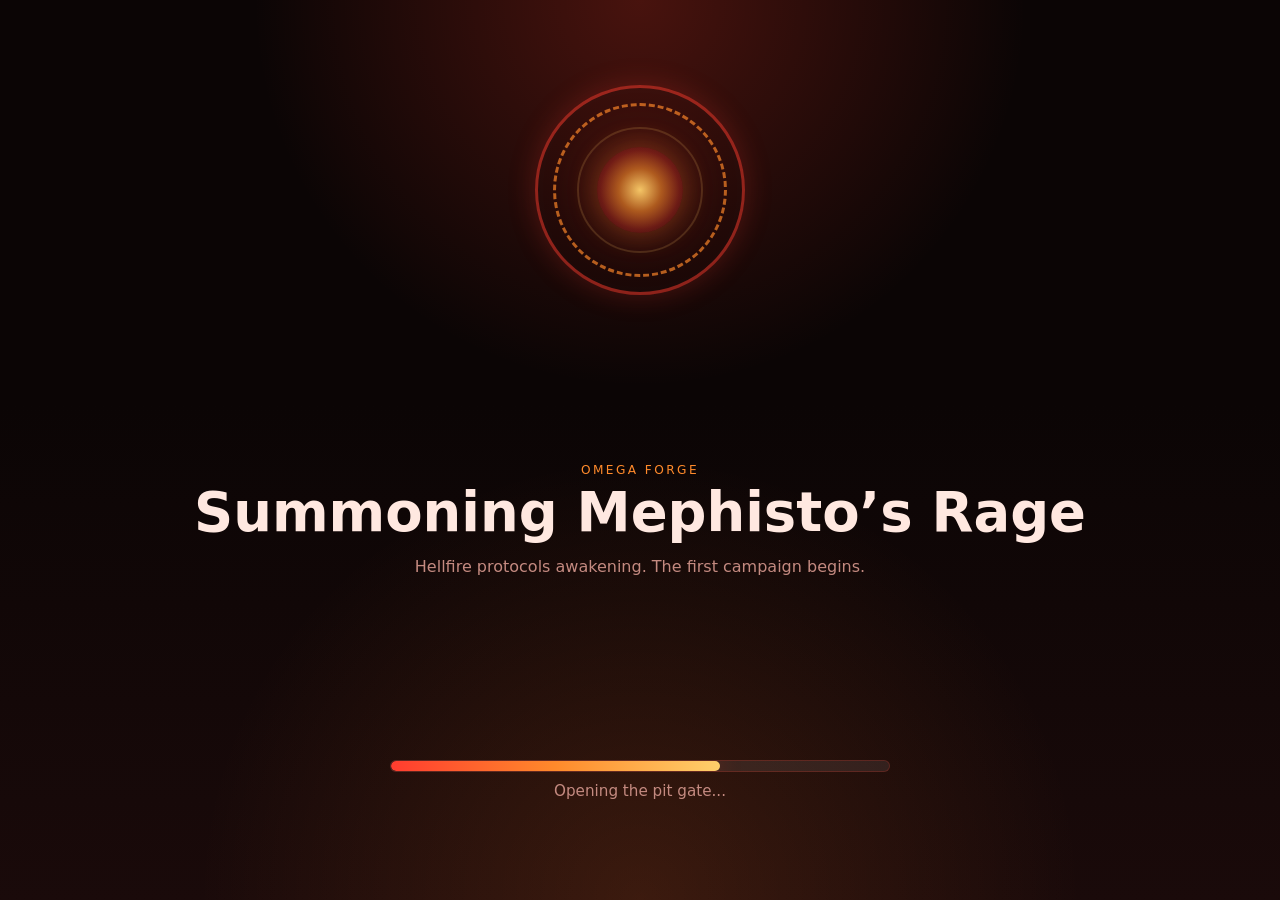
==== commit 724fcf28: "Update index.html" ====
--- a/index.html
+++ b/index.html
@@ -2,11 +2,8 @@
 <html lang="en">
 <head>
   <meta charset="UTF-8" />
-  <meta
-    name="viewport"
-    content="width=device-width, initial-scale=1, viewport-fit=cover"
-  />
-  <title>Omega Forge — V4</title>
+  <meta name="viewport" content="width=device-width, initial-scale=1, viewport-fit=cover" />
+  <title>Omega Forge — V6</title>
   <meta name="theme-color" content="#120606" />
   <style>
     :root {
@@ -29,29 +26,45 @@
       --maxw: 1180px;
     }
 
+    body.theme-chrono {
+      --bg: #050b12;
+      --bg2: #0b1622;
+      --panel: rgba(7, 17, 28, 0.92);
+      --panel-2: rgba(5, 12, 22, 0.98);
+      --line: rgba(90, 182, 255, 0.16);
+      --line-2: rgba(65, 130, 255, 0.24);
+      --text: #e6f3ff;
+      --muted: #91acc7;
+      --accent: #3ba2ff;
+      --accent-2: #67e8f9;
+      --accent-3: #a78bfa;
+      --success: #99ffd6;
+      --warn: #fef08a;
+      --danger: #ff8ea1;
+    }
+
     * { box-sizing: border-box; }
 
-    html,
-    body {
+    html, body {
       margin: 0;
       min-height: 100%;
       background:
         radial-gradient(circle at top, rgba(255,60,40,.25), transparent 35%),
         radial-gradient(circle at bottom, rgba(255,120,40,.15), transparent 40%),
-        linear-gradient(180deg,#050202 0%,#0b0505 45%,#140808 100%);
+        linear-gradient(180deg, var(--bg) 0%, var(--bg) 45%, var(--bg2) 100%);
       color: var(--text);
       font-family: Inter, ui-sans-serif, system-ui, -apple-system, BlinkMacSystemFont, "Segoe UI", sans-serif;
     }
 
+    body.theme-chrono {
+      background:
+        radial-gradient(circle at top, rgba(59,162,255,.22), transparent 35%),
+        radial-gradient(circle at bottom, rgba(103,232,249,.12), transparent 40%),
+        linear-gradient(180deg, var(--bg) 0%, var(--bg) 45%, var(--bg2) 100%);
+    }
+
     body { min-height: 100vh; }
-
-    button,
-    input,
-    textarea,
-    select {
-      font: inherit;
-    }
-
+    button, input, textarea, select { font: inherit; }
     button { cursor: pointer; }
 
     .app-shell {
@@ -69,9 +82,7 @@
       display: block;
     }
 
-    .wrap,
-    .topbar,
-    .hud-grid {
+    .wrap, .topbar, .hud-grid {
       width: min(var(--maxw), 100%);
       margin: 0 auto;
     }
@@ -169,8 +180,7 @@
       height: 210px;
     }
 
-    .reactor-ring,
-    .reactor-core {
+    .reactor-ring, .reactor-core {
       position: absolute;
       inset: 0;
       border-radius: 50%;
@@ -182,16 +192,29 @@
       animation: spin 4.2s linear infinite;
     }
 
+    .theme-chrono .reactor-ring.r1 {
+      border-color: rgba(59, 162, 255, 0.5);
+      box-shadow: 0 0 28px rgba(59, 162, 255, 0.24);
+    }
+
     .reactor-ring.r2 {
       inset: 18px;
       border: 3px dashed rgba(255, 138, 43, 0.68);
       animation: spin-reverse 3.2s linear infinite;
     }
 
+    .theme-chrono .reactor-ring.r2 {
+      border-color: rgba(103, 232, 249, 0.68);
+    }
+
     .reactor-ring.r3 {
       inset: 42px;
       border: 2px solid rgba(255, 207, 107, 0.16);
       animation: pulse 2.1s ease-in-out infinite;
+    }
+
+    .theme-chrono .reactor-ring.r3 {
+      border-color: rgba(167, 139, 250, 0.18);
     }
 
     .reactor-core {
@@ -207,15 +230,25 @@
         0 0 60px rgba(255, 60, 47, 0.24);
     }
 
+    .theme-chrono .reactor-core {
+      background:
+        radial-gradient(circle,
+          rgba(167, 139, 250, 0.95) 0%,
+          rgba(103, 232, 249, 0.62) 35%,
+          rgba(59, 162, 255, 0.32) 65%,
+          transparent 100%);
+      box-shadow:
+        0 0 30px rgba(103, 232, 249, 0.32),
+        0 0 60px rgba(59, 162, 255, 0.24);
+    }
+
     .loading-copy h1 {
       margin: 0 0 10px;
       font-size: clamp(2rem, 5vw, 3.4rem);
       line-height: 1.03;
     }
 
-    .progress-block {
-      width: min(500px, 100%);
-    }
+    .progress-block { width: min(500px, 100%); }
 
     .progress-bar {
       width: 100%;
@@ -241,23 +274,14 @@
       font-size: 0.95rem;
     }
 
-    .operator-panel,
-    .profile-panel {
+    .operator-panel, .profile-panel {
       max-width: 900px;
       margin-top: 26px;
       padding: 22px;
     }
 
-    .panel-header h2,
-    .topbar h1,
-    .card h3,
-    .sheet-header h2 {
-      margin: 0;
-    }
-
-    .panel-header {
-      margin-bottom: 18px;
-    }
+    .panel-header h2, .topbar h1, .card h3, .sheet-header h2 { margin: 0; }
+    .panel-header { margin-bottom: 18px; }
 
     .operator-grid {
       display: grid;
@@ -308,9 +332,7 @@
       font-size: 0.92rem;
     }
 
-    .field input,
-    .field textarea,
-    .field select {
+    .field input, .field textarea, .field select {
       width: 100%;
       border-radius: 16px;
       border: 1px solid var(--line-2);
@@ -320,15 +342,25 @@
       outline: none;
     }
 
-    .field input:focus,
-    .field textarea:focus,
-    .field select:focus {
+    .theme-chrono .field input,
+    .theme-chrono .field textarea,
+    .theme-chrono .field select,
+    .theme-chrono .actual-input {
+      background: rgba(10, 18, 30, 0.92);
+    }
+
+    .field input:focus, .field textarea:focus, .field select:focus {
       border-color: rgba(255, 138, 43, 0.55);
     }
 
-    .field-full {
-      grid-column: 1 / -1;
-    }
+    .theme-chrono .field input:focus,
+    .theme-chrono .field textarea:focus,
+    .theme-chrono .field select:focus,
+    .theme-chrono .actual-input:focus {
+      border-color: rgba(103, 232, 249, 0.55);
+    }
+
+    .field-full { grid-column: 1 / -1; }
 
     .actions {
       display: flex;
@@ -357,10 +389,7 @@
       gap: 16px;
     }
 
-    .hero-panel,
-    .sheet-panel,
-    .metrics-panel,
-    .archive-panel {
+    .hero-panel, .sheet-panel, .metrics-panel, .archive-panel {
       padding: 18px;
     }
 
@@ -370,8 +399,11 @@
       padding: 16px;
       border-radius: 18px;
       border: 1px solid var(--line-2);
-      background:
-        linear-gradient(180deg, rgba(255, 60, 47, 0.08), rgba(255,255,255,0.02));
+      background: linear-gradient(180deg, rgba(255, 60, 47, 0.08), rgba(255,255,255,0.02));
+    }
+
+    .theme-chrono .hero-banner {
+      background: linear-gradient(180deg, rgba(59, 162, 255, 0.08), rgba(255,255,255,0.02));
     }
 
     .hero-line {
@@ -388,13 +420,19 @@
       align-items: start;
     }
 
-    .sheet-card,
-    .card,
-    .archive-block {
+    .sheet-card, .card, .archive-block {
       border: 1px solid var(--line-2);
       background: rgba(18, 8, 8, 0.84);
       border-radius: 18px;
       overflow: hidden;
+    }
+
+    .theme-chrono .sheet-card,
+    .theme-chrono .card,
+    .theme-chrono .archive-block,
+    .theme-chrono .archive-toggle,
+    .theme-chrono .timer-panel {
+      background: rgba(8, 16, 28, 0.88);
     }
 
     .sheet-header {
@@ -405,33 +443,27 @@
       gap: 10px;
     }
 
+    .theme-chrono .sheet-header {
+      background: linear-gradient(180deg, rgba(103,232,249,0.10), rgba(255,255,255,0.02));
+    }
+
     .sheet-header p { margin: 0; }
 
-    .sheet-actions {
+    .sheet-actions, .directive-tabs, .week-controls {
       display: flex;
       gap: 10px;
       flex-wrap: wrap;
     }
 
-    .directive-tabs,
-    .week-controls {
-      display: flex;
-      gap: 10px;
-      flex-wrap: wrap;
-    }
-
-    .table-wrap {
-      overflow-x: auto;
-    }
+    .table-wrap { overflow-x: auto; }
 
     .paper-table {
       width: 100%;
-      min-width: 880px;
+      min-width: 930px;
       border-collapse: collapse;
     }
 
-    .paper-table th,
-    .paper-table td {
+    .paper-table th, .paper-table td {
       padding: 12px 10px;
       text-align: left;
       vertical-align: top;
@@ -468,14 +500,8 @@
       outline: none;
     }
 
-    .card {
-      padding: 16px;
-    }
-
-    .stack {
-      display: grid;
-      gap: 16px;
-    }
+    .card { padding: 16px; }
+    .stack { display: grid; gap: 16px; }
 
     .clean-list {
       list-style: none;
@@ -511,9 +537,7 @@
       margin-bottom: 7px;
     }
 
-    .metric-card strong {
-      font-size: 1.02rem;
-    }
+    .metric-card strong { font-size: 1.02rem; }
 
     .class-banner {
       padding: 14px;
@@ -521,6 +545,11 @@
       border: 1px solid rgba(255, 138, 43, 0.18);
       background: linear-gradient(180deg, rgba(255,138,43,0.08), rgba(255,255,255,0.02));
       margin-bottom: 12px;
+    }
+
+    .theme-chrono .class-banner {
+      border-color: rgba(103,232,249,0.18);
+      background: linear-gradient(180deg, rgba(59,162,255,0.08), rgba(255,255,255,0.02));
     }
 
     .class-title {
@@ -547,20 +576,10 @@
       align-items: center;
     }
 
-    .done {
-      color: var(--success);
-      font-weight: 800;
-    }
-
-    .todo {
-      color: var(--muted);
-    }
-
-    .notes-box {
-      display: grid;
-      gap: 12px;
-    }
-
+    .done { color: var(--success); font-weight: 800; }
+    .todo { color: var(--muted); }
+
+    .notes-box { display: grid; gap: 12px; }
     .notes-box textarea {
       min-height: 150px;
       resize: vertical;
@@ -576,9 +595,54 @@
       font-weight: 700;
     }
 
-    .status-message.show {
-      display: block;
-    }
+    .theme-chrono .status-message {
+      border-color: rgba(103,232,249,0.18);
+      background: rgba(59,162,255,0.08);
+    }
+
+    .status-message.show { display: block; }
+
+    .timer-panel {
+      position: sticky;
+      top: 10px;
+      z-index: 20;
+      display: flex;
+      align-items: center;
+      justify-content: space-between;
+      gap: 12px;
+      padding: 14px 16px;
+      border: 1px solid var(--line-2);
+      border-radius: 18px;
+      background: rgba(18, 8, 8, 0.94);
+      box-shadow: var(--shadow);
+    }
+
+    .timer-meta { display: grid; gap: 4px; }
+
+    .timer-time {
+      font-size: 1.4rem;
+      font-weight: 900;
+      letter-spacing: 0.04em;
+      color: var(--accent-3);
+    }
+
+    .timer-actions {
+      display: flex;
+      gap: 8px;
+      flex-wrap: wrap;
+    }
+
+    .mini-btn {
+      border: 1px solid var(--line-2);
+      background: rgba(255,255,255,0.05);
+      color: var(--text);
+      border-radius: 10px;
+      padding: 8px 10px;
+      font-size: 0.82rem;
+      font-weight: 700;
+    }
+
+    .rest-btn { white-space: nowrap; }
 
     .archive-toggle {
       width: 100%;
@@ -607,15 +671,8 @@
       margin-top: 0;
     }
 
-    .archive-inner {
-      display: grid;
-      gap: 12px;
-    }
-
-    .stack-list {
-      display: grid;
-      gap: 10px;
-    }
+    .archive-inner { display: grid; gap: 12px; }
+    .stack-list { display: grid; gap: 10px; }
 
     .log-item {
       padding: 12px 14px;
@@ -663,62 +720,25 @@
     }
 
     @media (max-width: 1080px) {
-      .main-layout {
-        grid-template-columns: 1fr;
-      }
+      .main-layout { grid-template-columns: 1fr; }
     }
 
     @media (max-width: 820px) {
-      .operator-grid,
-      .form-grid,
-      .remax-row {
-        grid-template-columns: 1fr;
-      }
-
-      .metrics-grid {
-        grid-template-columns: 1fr 1fr;
-      }
+      .operator-grid, .form-grid, .remax-row { grid-template-columns: 1fr; }
+      .metrics-grid { grid-template-columns: 1fr 1fr; }
     }
 
     @media (max-width: 760px) {
-      .app-shell {
-        padding: 10px;
-      }
-
-      .screen,
-      .reactor-wrap {
-        min-height: calc(100vh - 20px);
-      }
-
-      .topbar {
-        flex-direction: column;
-        align-items: flex-start;
-      }
-
-      .topbar-actions {
-        width: 100%;
-      }
-
-      .topbar-actions .btn {
-        flex: 1;
-      }
-
-      .metrics-grid {
-        grid-template-columns: 1fr;
-      }
-
-      .reactor-shell {
-        width: 160px;
-        height: 160px;
-      }
-
-      .paper-table {
-        min-width: 760px;
-      }
-
-      .loading-copy h1 {
-        font-size: 2rem;
-      }
+      .app-shell { padding: 10px; }
+      .screen, .reactor-wrap { min-height: calc(100vh - 20px); }
+      .topbar { flex-direction: column; align-items: flex-start; }
+      .topbar-actions { width: 100%; }
+      .topbar-actions .btn { flex: 1; }
+      .metrics-grid { grid-template-columns: 1fr; }
+      .reactor-shell { width: 160px; height: 160px; }
+      .paper-table { min-width: 760px; }
+      .loading-copy h1 { font-size: 2rem; }
+      .timer-panel { flex-direction: column; align-items: flex-start; }
     }
   </style>
 </head>
@@ -735,8 +755,8 @@
 
         <div class="loading-copy">
           <p class="eyebrow">OMEGA FORGE</p>
-          <h1>Summoning Mephisto’s Rage</h1>
-          <p class="muted">Hellfire protocols awakening. The first campaign begins.</p>
+          <h1 id="loading-title">Summoning Mephisto’s Rage</h1>
+          <p id="loading-subtitle" class="muted">Hellfire protocols awakening. The first campaign begins.</p>
         </div>
 
         <div class="progress-block">
@@ -753,7 +773,7 @@
         <div class="panel-header">
           <p class="eyebrow">SELECT OPERATOR</p>
           <h2>Choose Your Profile</h2>
-          <p class="muted">Multiple people can run campaigns on the same phone/browser.</p>
+          <p class="muted">Multiple people can run campaigns on the same browser.</p>
         </div>
 
         <div id="operator-grid" class="operator-grid"></div>
@@ -769,7 +789,7 @@
         <div class="panel-header">
           <p class="eyebrow">OPERATOR SETUP</p>
           <h2 id="profile-screen-title">Create Operator</h2>
-          <p class="muted">Set the base numbers that will drive the full month arc.</p>
+          <p class="muted">Set the base numbers that drive your campaign.</p>
         </div>
 
         <form id="profile-form" class="form-grid">
@@ -831,6 +851,20 @@
       </header>
 
       <main class="hud-grid wrap">
+        <section class="timer-panel">
+          <div class="timer-meta">
+            <span class="eyebrow" style="margin:0;">SMART REST</span>
+            <strong id="timer-label">Ready</strong>
+            <span id="timer-time" class="timer-time">00:00</span>
+          </div>
+          <div class="timer-actions">
+            <button id="timer-start-btn" class="btn btn-primary" type="button">Start Rest</button>
+            <button id="timer-plus-btn" class="mini-btn" type="button">+30s</button>
+            <button id="timer-reset-btn" class="mini-btn" type="button">Reset</button>
+            <button id="timer-sound-btn" class="mini-btn" type="button">Sound On</button>
+          </div>
+        </section>
+
         <section class="panel hero-panel">
           <div class="hero-banner">
             <div class="hero-line">
@@ -885,6 +919,7 @@
                       <th>Target Load</th>
                       <th>Actual</th>
                       <th>Notes</th>
+                      <th>Timer</th>
                     </tr>
                   </thead>
                   <tbody id="paper-table-body"></tbody>
@@ -1004,7 +1039,7 @@
         </section>
 
         <p class="footline">
-          Omega Forge V4 active. Month 1 = Mephisto’s Rage. Month 2 = Chronovium.
+          Omega Forge V6 active. Month 1 = Mephisto’s Rage. Month 2 = Chronovium.
         </p>
       </main>
     </section>
@@ -1012,7 +1047,7 @@
 
   <script>
     (() => {
-      const STORAGE_KEY = "omega_forge_v4";
+      const STORAGE_KEY = "omega_forge_v6";
 
       const arcPool = [
         "Mephisto’s Rage",
@@ -1095,9 +1130,7 @@
         operators: {}
       };
 
-      function clone(obj) {
-        return JSON.parse(JSON.stringify(obj));
-      }
+      function clone(obj) { return JSON.parse(JSON.stringify(obj)); }
 
       function getRootData() {
         try {
@@ -1217,7 +1250,6 @@
 
       function buildMonthOne(profile, week) {
         const bench = Number(profile.benchMax) || 225;
-        const squat = Number(profile.squatMax) || 315;
         const dead = Number(profile.deadliftMax) || 285;
         const landmine = Number(profile.landmineBase) || 45;
         const kb = Number(profile.kettlebellBase) || 35;
@@ -1269,7 +1301,7 @@
             {
               name: names[0].name,
               subtitle: names[0].subtitle,
-              warmup: ["3 min bike", "Med-ball style chest pop x 5", "Band shoulder activation x 15", "Bench speed ramp x 3 waves", "Pulldown primer x 2 waves"],
+              warmup: ["3 min bike", "Band shoulder activation x 15", "Bench speed ramp x 3 waves", "Pulldown primer x 2 waves", "Push press primer x 2 waves"],
               lifts: [
                 { name: "Bench Press", charge: "6 x 3", weight: pct(bench, 0.60), notes: "Speed reps. Violent intent." },
                 { name: "Push Press", charge: "5 x 3", weight: pct(bench, 0.55), notes: "Olympic lift entry point for upper-body power." },
@@ -1583,6 +1615,8 @@
       const els = {
         loadingBarFill: document.getElementById("loading-bar-fill"),
         loadingStatus: document.getElementById("loading-status"),
+        loadingTitle: document.getElementById("loading-title"),
+        loadingSubtitle: document.getElementById("loading-subtitle"),
 
         operatorGrid: document.getElementById("operator-grid"),
         addOperatorBtn: document.getElementById("add-operator-btn"),
@@ -1643,11 +1677,165 @@
 
         switchOperatorBtn: document.getElementById("switch-operator-btn"),
         editProfileBtn: document.getElementById("edit-profile-btn"),
-        resetOperatorBtn: document.getElementById("reset-operator-btn")
+        resetOperatorBtn: document.getElementById("reset-operator-btn"),
+        timerLabel: document.getElementById("timer-label"),
+        timerTime: document.getElementById("timer-time"),
+        timerStartBtn: document.getElementById("timer-start-btn"),
+        timerPlusBtn: document.getElementById("timer-plus-btn"),
+        timerResetBtn: document.getElementById("timer-reset-btn"),
+        timerSoundBtn: document.getElementById("timer-sound-btn")
       };
 
       let rootData = getRootData();
       let editingOperatorId = "";
+      let timerRemaining = 0;
+      let timerInterval = null;
+      let timerRunning = false;
+      let timerSoundOn = true;
+      let lastRestSeconds = 90;
+      let audioCtx = null;
+
+      function getMonthTheme(month) {
+        return month >= 2 ? "chrono" : "mephisto";
+      }
+
+      function applyTheme(themeName) {
+        document.body.classList.toggle("theme-chrono", themeName === "chrono");
+        const themeMeta = document.querySelector('meta[name="theme-color"]');
+        if (themeMeta) themeMeta.setAttribute("content", themeName === "chrono" ? "#08131f" : "#120606");
+      }
+
+      function loadingCopyForMonth(month, week = 1) {
+        if (month >= 2) {
+          const chrono = chronoMeta[week] || chronoMeta[1];
+          return {
+            title: `Entering ${chrono.arcName}`,
+            subtitle: "Chronovium signatures detected. Chrome protocols awakening.",
+            steps: [
+              { pct: 20, text: "Charging chronovium core..." },
+              { pct: 42, text: "Syncing directive matrix..." },
+              { pct: 66, text: "Stabilizing temporal loadouts..." },
+              { pct: 86, text: "Deploying chrome protocols..." },
+              { pct: 100, text: "Chronovium campaign online." }
+            ]
+          };
+        }
+
+        return {
+          title: "Summoning Mephisto’s Rage",
+          subtitle: "Hellfire protocols awakening. The first campaign begins.",
+          steps: [
+            { pct: 20, text: "Igniting hellfire..." },
+            { pct: 42, text: "Binding infernal contracts..." },
+            { pct: 66, text: "Opening the pit gate..." },
+            { pct: 86, text: "Summoning strength..." },
+            { pct: 100, text: "Campaign online." }
+          ]
+        };
+      }
+
+      function formatTime(totalSeconds) {
+        const mins = Math.floor(totalSeconds / 60);
+        const secs = totalSeconds % 60;
+        return `${String(mins).padStart(2, "0")}:${String(secs).padStart(2, "0")}`;
+      }
+
+      function updateTimerUI(label = "Ready") {
+        els.timerLabel.textContent = label;
+        els.timerTime.textContent = formatTime(timerRemaining);
+        els.timerSoundBtn.textContent = timerSoundOn ? "Sound On" : "Sound Off";
+        els.timerStartBtn.textContent = timerRunning ? "Running" : "Start Rest";
+      }
+
+      function ensureAudio() {
+        if (!audioCtx) {
+          const Ctx = window.AudioContext || window.webkitAudioContext;
+          if (Ctx) audioCtx = new Ctx();
+        }
+        if (audioCtx && audioCtx.state === "suspended") audioCtx.resume();
+      }
+
+      function beepCountdown() {
+        if (!timerSoundOn) return;
+        ensureAudio();
+        if (!audioCtx) return;
+        const oscillator = audioCtx.createOscillator();
+        const gain = audioCtx.createGain();
+        oscillator.connect(gain);
+        gain.connect(audioCtx.destination);
+        oscillator.type = "sine";
+        oscillator.frequency.value = 880;
+        gain.gain.value = 0.03;
+        oscillator.start();
+        oscillator.stop(audioCtx.currentTime + 0.12);
+      }
+
+      function restDoneSignal() {
+        if (!timerSoundOn) return;
+        ensureAudio();
+        if (!audioCtx) return;
+        [660, 880, 1040].forEach((freq, idx) => {
+          const oscillator = audioCtx.createOscillator();
+          const gain = audioCtx.createGain();
+          oscillator.connect(gain);
+          gain.connect(audioCtx.destination);
+          oscillator.type = "triangle";
+          oscillator.frequency.value = freq;
+          gain.gain.value = 0.045;
+          const start = audioCtx.currentTime + idx * 0.16;
+          oscillator.start(start);
+          oscillator.stop(start + 0.12);
+        });
+      }
+
+      function stopTimer(reset = false) {
+        clearInterval(timerInterval);
+        timerInterval = null;
+        timerRunning = false;
+        if (reset) timerRemaining = 0;
+        updateTimerUI(reset ? "Ready" : els.timerLabel.textContent);
+      }
+
+      function startRestTimer(seconds = lastRestSeconds, label = "Rest") {
+        clearInterval(timerInterval);
+        timerRemaining = seconds;
+        lastRestSeconds = seconds;
+        timerRunning = true;
+        updateTimerUI(label);
+
+        timerInterval = setInterval(() => {
+          timerRemaining -= 1;
+          if (timerRemaining <= 0) {
+            timerRemaining = 0;
+            stopTimer(false);
+            updateTimerUI("Go Time");
+            restDoneSignal();
+            showStatus("Rest complete. Hit the next set.");
+            return;
+          }
+          if (timerRemaining <= 3) beepCountdown();
+          updateTimerUI(label);
+        }, 1000);
+      }
+
+      function getRestPreset(lift, week) {
+        const name = String(lift.name || "").toLowerCase();
+        const charge = String(lift.charge || "").toLowerCase();
+
+        if (week === 4) {
+          if (name.includes("carry") || name.includes("curl") || name.includes("face pull") || name.includes("pressdown") || name.includes("dead bug") || name.includes("plank") || name.includes("pallof")) return 45;
+          if (name.includes("landmine") || name.includes("swing")) return 60;
+          return 75;
+        }
+
+        if (name.includes("bench") || name.includes("deadlift") || name.includes("clean pull") || name.includes("high pull") || name.includes("push press")) return week === 2 ? 120 : 150;
+        if (name.includes("bulgarian") || name.includes("split squat") || name.includes("rdl") || name.includes("landmine squat")) return week === 3 ? 90 : 120;
+        if (name.includes("landmine") || name.includes("swing") || name.includes("carry")) return week === 3 ? 60 : 75;
+        if (name.includes("curl") || name.includes("face pull") || name.includes("pressdown") || name.includes("tricep") || name.includes("lateral raise")) return 45;
+        if (name.includes("dead bug") || name.includes("pallof") || name.includes("plank")) return 45;
+        if (charge.includes("12") || charge.includes("15")) return 60;
+        return 90;
+      }
 
       function showScreen(screenName) {
         Object.values(screens).forEach((screen) => {
@@ -1703,8 +1891,9 @@
           loadBtn.addEventListener("click", () => {
             rootData.activeOperatorId = operator.id;
             saveRootData();
-            renderHud();
-            showScreen("hud");
+            bootLoadingSequence(operator, () => {
+              renderHud();
+            });
           });
 
           const editBtn = document.createElement("button");
@@ -1865,6 +2054,7 @@
               />
             </td>
             <td class="lift-sub">${lift.notes}</td>
+            <td><button class="mini-btn rest-btn" data-rest="${getRestPreset(lift, operator.week)}" data-lift="${escapeHtml(lift.name)}" ${isComplete ? "disabled" : ""}>Rest</button></td>
           `;
 
           const input = tr.querySelector(".actual-input");
@@ -1876,6 +2066,15 @@
             renderMetrics(operator, plan);
             renderArchive(operator);
           });
+
+          const restBtn = tr.querySelector(".rest-btn");
+          if (restBtn) {
+            restBtn.addEventListener("click", () => {
+              const seconds = Number(restBtn.dataset.rest) || 90;
+              const label = `${restBtn.dataset.lift} • Rest`;
+              startRestTimer(seconds, label);
+            });
+          }
 
           els.paperTableBody.appendChild(tr);
         });
@@ -1952,6 +2151,7 @@
           return;
         }
 
+        applyTheme(getMonthTheme(operator.month));
         const plan = buildWeekPlan(operator.profile, operator.week, operator.month);
         if (operator.workoutIndex > 2) operator.workoutIndex = 0;
 
@@ -2095,8 +2295,10 @@
         els.deadliftRemaxReps.value = "";
 
         setCurrentOperator(operator);
-        renderHud();
-        showStatus("New month arc launched. Power Index +10.");
+        bootLoadingSequence(operator, () => {
+          renderHud();
+          showStatus("New month arc launched. Power Index +10.");
+        });
       }
 
       function toggleArchive() {
@@ -2124,17 +2326,20 @@
         renderHud();
       }
 
-      function bootLoadingSequence() {
+      function bootLoadingSequence(operator = null, onComplete = null) {
+        const month = operator?.month || 1;
+        const week = operator?.week || 1;
+        const copy = loadingCopyForMonth(month, week);
+        applyTheme(getMonthTheme(month));
+        els.loadingTitle.textContent = copy.title;
+        els.loadingSubtitle.textContent = copy.subtitle;
+        els.loadingBarFill.style.width = "0%";
+        els.loadingStatus.textContent = "";
         showScreen("loading");
-        const steps = [
-          { pct: 20, text: "Igniting hellfire..." },
-          { pct: 42, text: "Binding infernal contracts..." },
-          { pct: 66, text: "Opening the pit gate..." },
-          { pct: 86, text: "Summoning strength..." },
-          { pct: 100, text: "Campaign online." }
-        ];
-
+
+        const steps = copy.steps;
         let index = 0;
+
         function step() {
           const current = steps[index];
           els.loadingBarFill.style.width = `${current.pct}%`;
@@ -2145,13 +2350,17 @@
             setTimeout(step, 320);
           } else {
             setTimeout(() => {
+              if (onComplete) {
+                onComplete();
+                return;
+              }
               if (rootData.activeOperatorId && getCurrentOperator()) {
                 renderHud();
               } else {
                 renderOperatorSelect();
                 showScreen("operator");
               }
-            }, 360);
+            }, 420);
           }
         }
 
@@ -2195,7 +2404,20 @@
 
       els.archiveToggle.addEventListener("click", toggleArchive);
 
-      bootLoadingSequence();
+      els.timerStartBtn.addEventListener("click", () => startRestTimer(lastRestSeconds, "Manual Rest"));
+      els.timerPlusBtn.addEventListener("click", () => {
+        timerRemaining += 30;
+        lastRestSeconds = Math.max(lastRestSeconds, timerRemaining);
+        updateTimerUI(timerRunning ? els.timerLabel.textContent : "Rest Extended");
+      });
+      els.timerResetBtn.addEventListener("click", () => stopTimer(true));
+      els.timerSoundBtn.addEventListener("click", () => {
+        timerSoundOn = !timerSoundOn;
+        updateTimerUI(timerRunning ? els.timerLabel.textContent : "Ready");
+      });
+
+      updateTimerUI("Ready");
+      bootLoadingSequence(getCurrentOperator());
     })();
   </script>
 </body>
